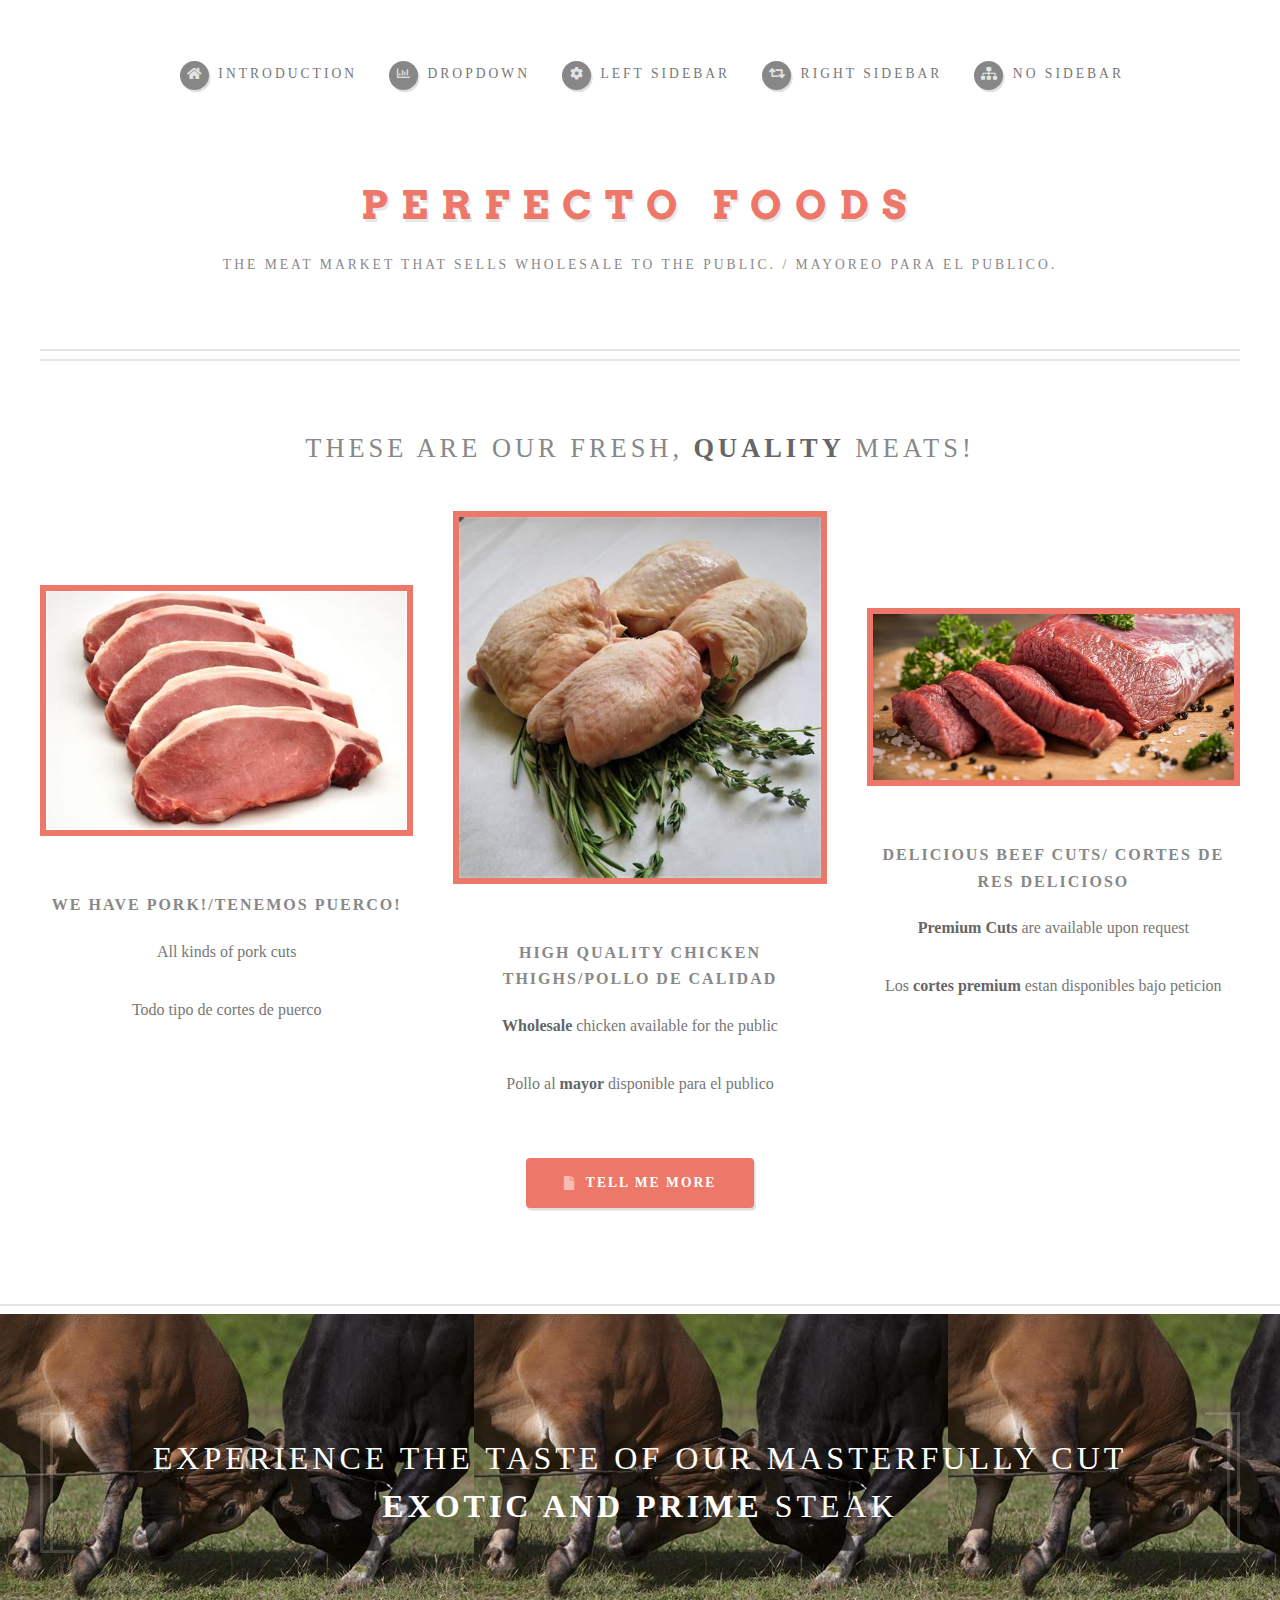
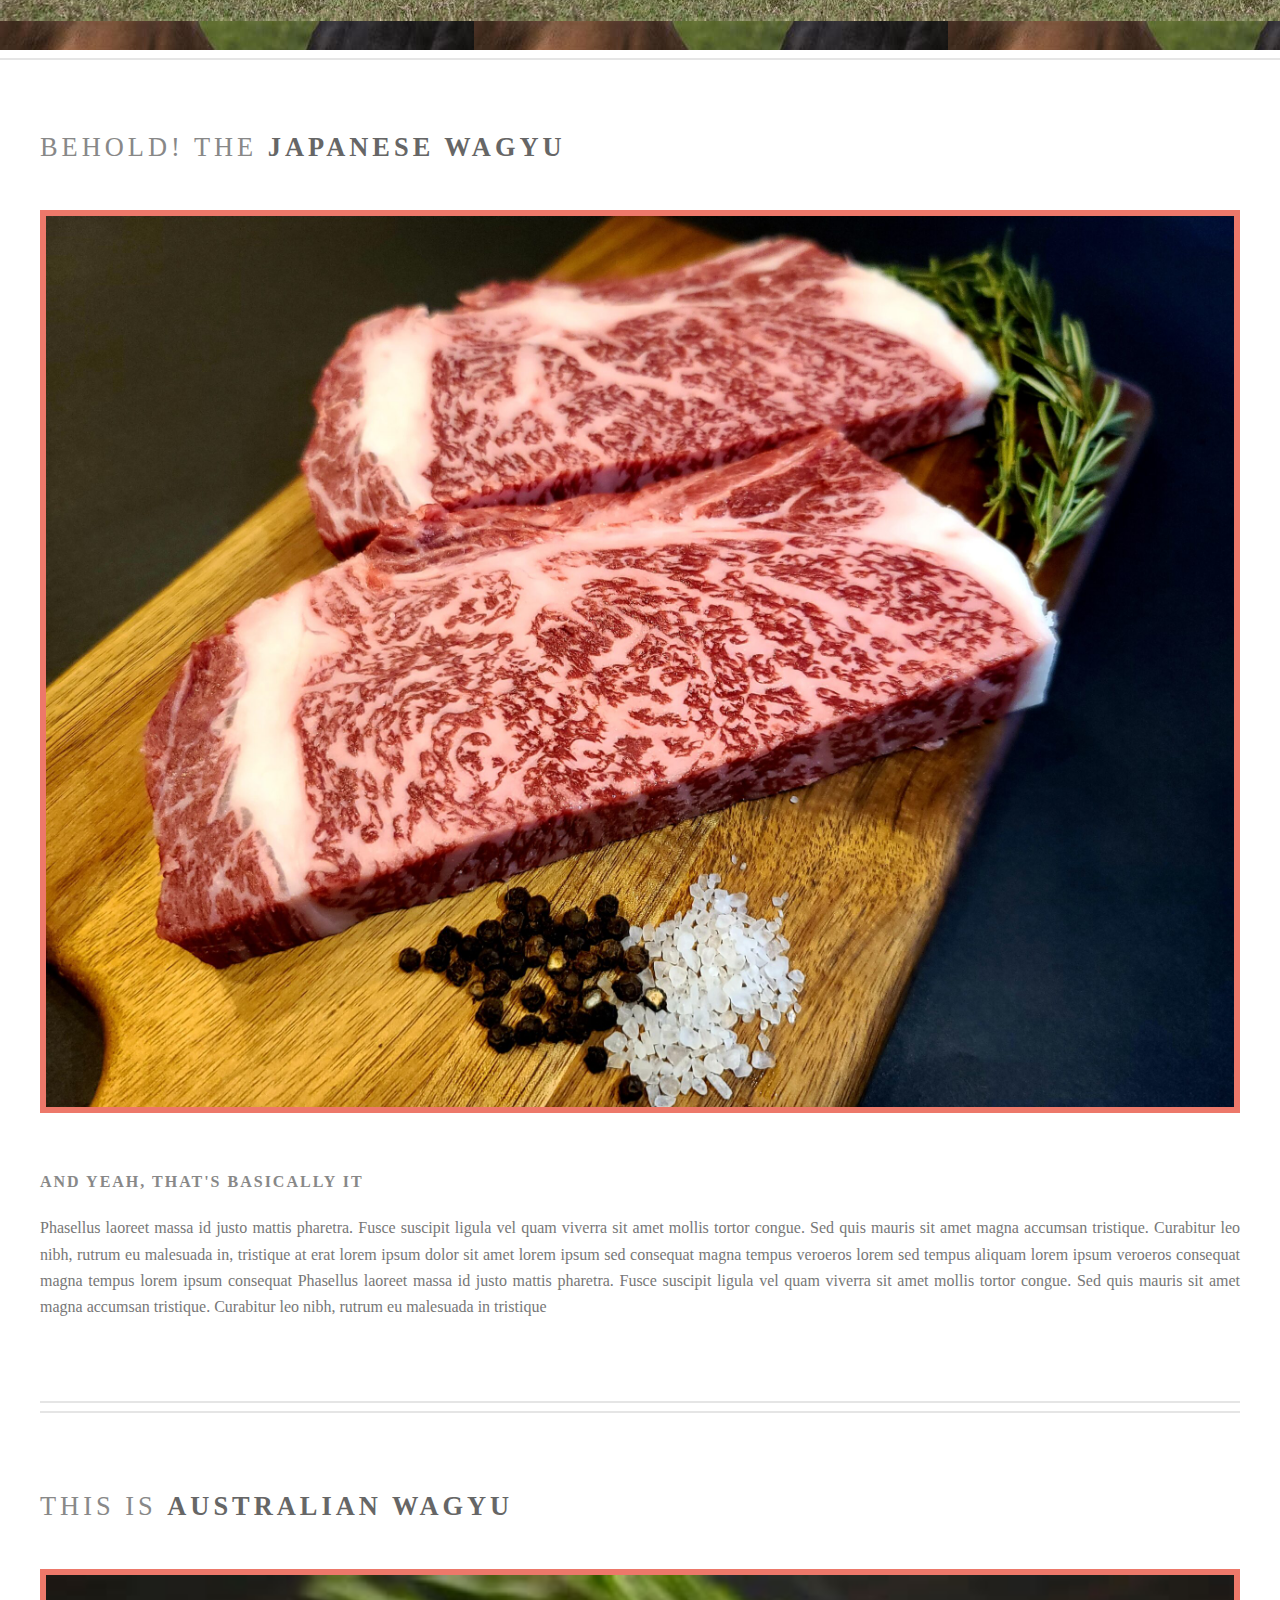
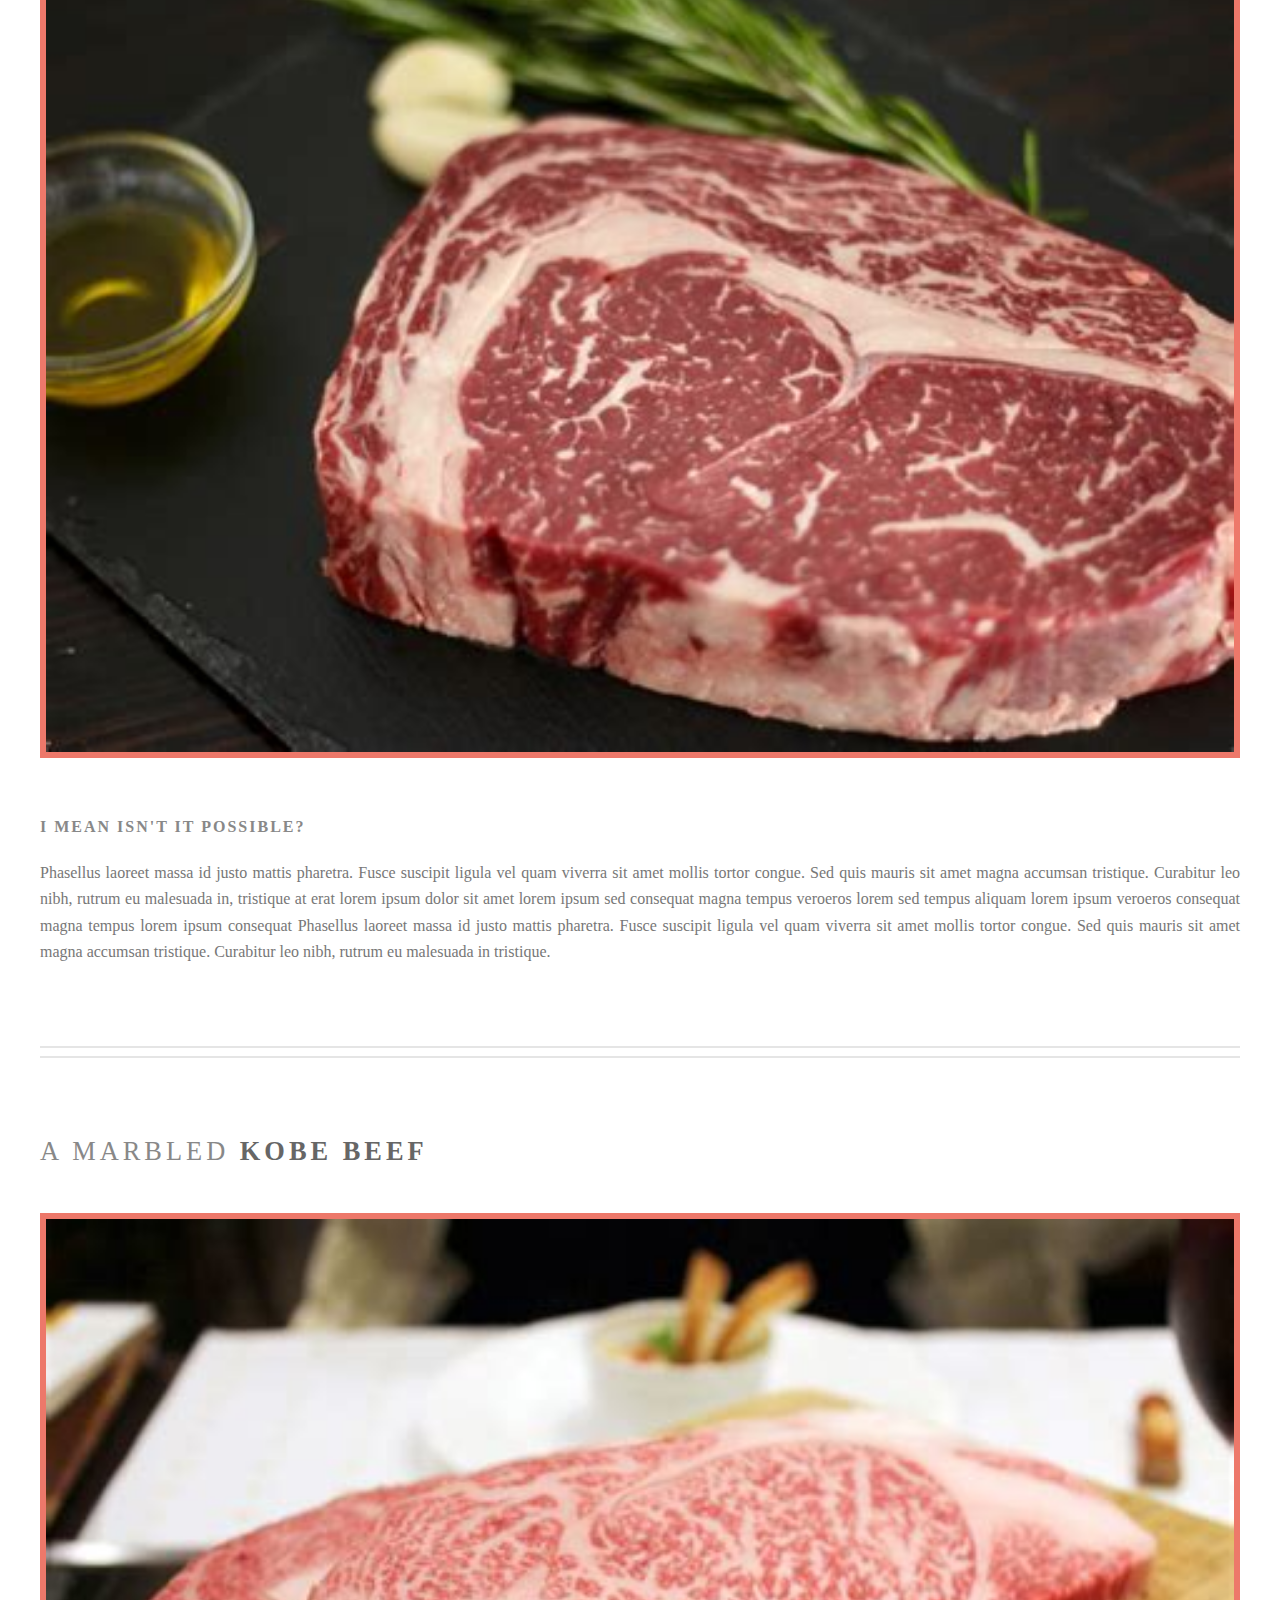
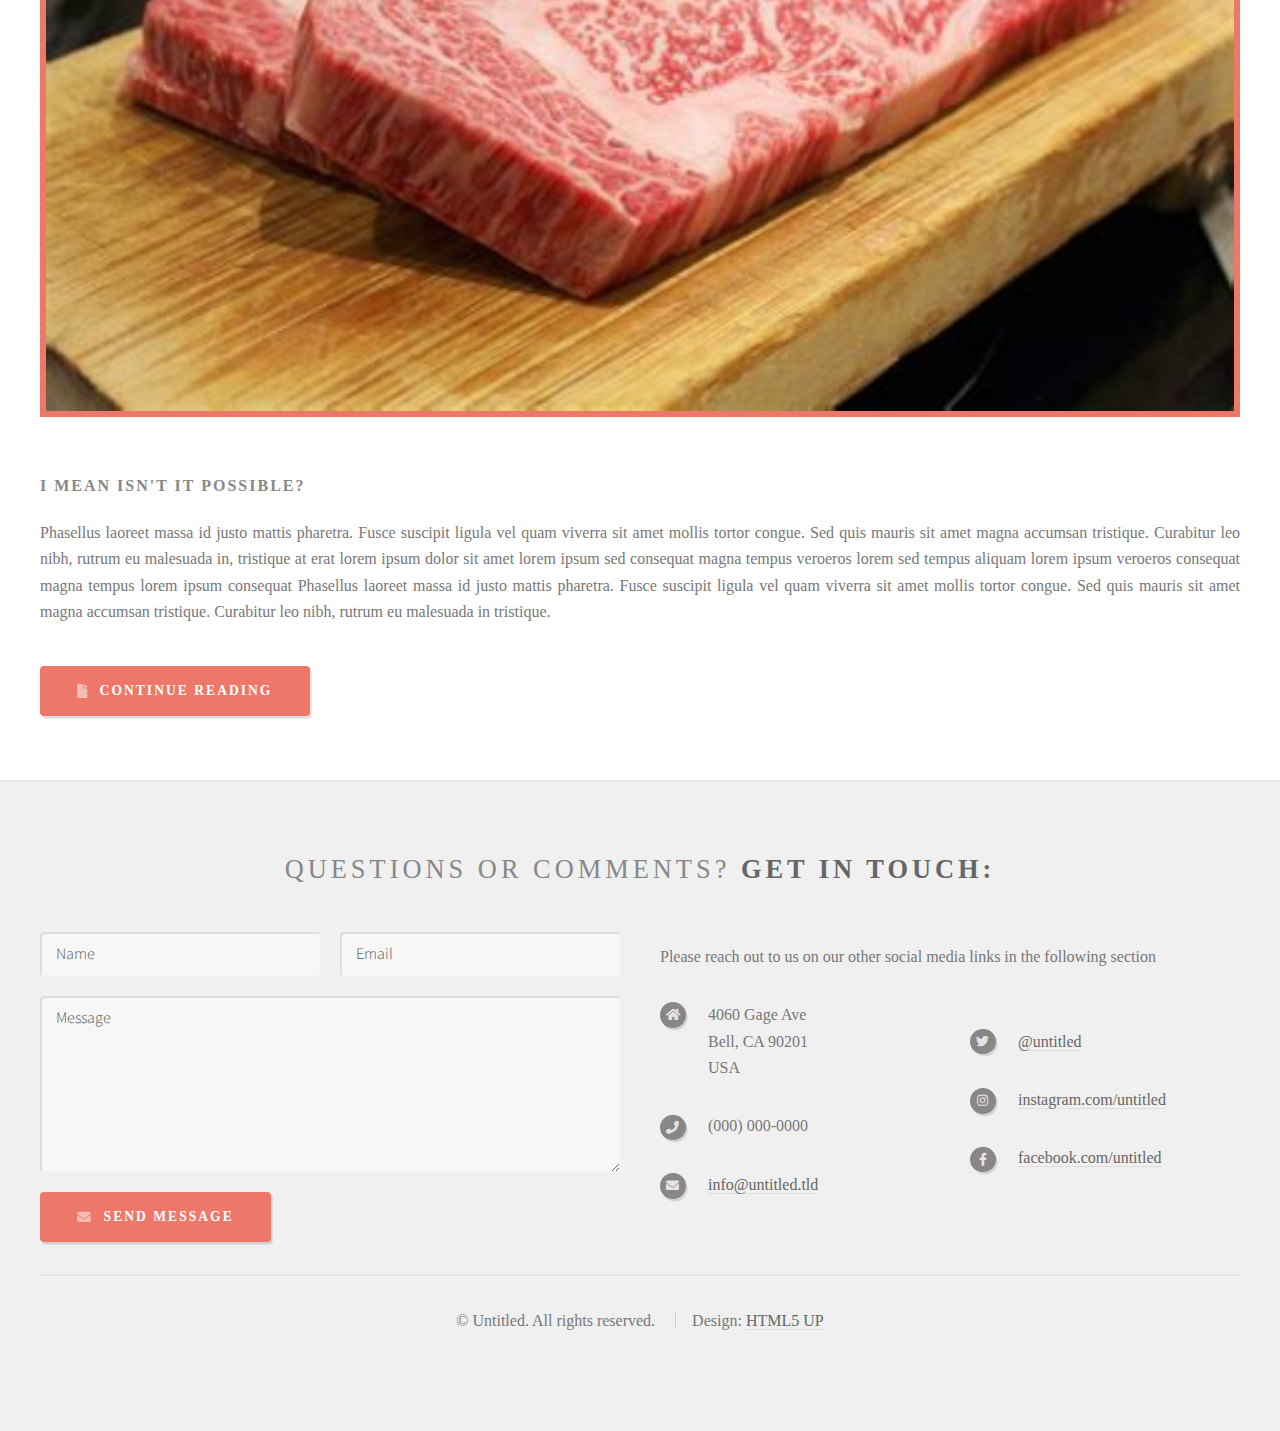
==== index.html @ 70ca47f8 "Font changed and added to index" ====
<!DOCTYPE html>
<!--
	Strongly Typed by HTML5 UP
	html5up.net | @ajlkn
	Free for personal and commercial use under the CCA 3.0 license (html5up.net/license)
-->
<html>
  <head>
    <title>Perfecto Foods</title>
    <meta charset="utf-8" />
    <meta
      name="viewport"
      content="width=device-width, initial-scale=1, user-scalable=no"
    />
    <link rel="stylesheet" href="assets/css/main.css" />
    <link rel="stylesheet" href="assets/css/changes.css" />
  </head>
  <body class="homepage is-preload">
    <div id="page-wrapper">
      <!-- Header -->
      <section id="header">
        <div class="container">
          <!-- Logo -->
          <h1 id="logo"><a href="index.html">Perfecto Foods</a></h1>
          <p>
            The meat market that sells wholesale to the public. / Mayoreo para
            el publico.
          </p>

          <!-- Nav -->
          <nav id="nav">
            <ul>
              <li>
                <a class="icon solid fa-home" href="index.html"
                  ><span>Introduction</span></a
                >
              </li>
              <li>
                <a href="#" class="icon fa-chart-bar"><span>Dropdown</span></a>
                <ul>
                  <li><a href="#">Lorem ipsum dolor</a></li>
                  <li><a href="#">Magna phasellus</a></li>
                  <li><a href="#">Etiam dolore nisl</a></li>
                  <li>
                    <a href="#">Phasellus consequat</a>
                    <ul>
                      <li><a href="#">Magna phasellus</a></li>
                      <li><a href="#">Etiam dolore nisl</a></li>
                      <li><a href="#">Phasellus consequat</a></li>
                    </ul>
                  </li>
                  <li><a href="#">Veroeros feugiat</a></li>
                </ul>
              </li>
              <li>
                <a class="icon solid fa-cog" href="left-sidebar.html"
                  ><span>Left Sidebar</span></a
                >
              </li>
              <li>
                <a class="icon solid fa-retweet" href="right-sidebar.html"
                  ><span>Right Sidebar</span></a
                >
              </li>
              <li>
                <a class="icon solid fa-sitemap" href="no-sidebar.html"
                  ><span>No Sidebar</span></a
                >
              </li>
            </ul>
          </nav>
        </div>
      </section>

      <!-- Features -->
      <section id="features">
        <div class="container">
          <header>
            <h2>These are our fresh, <strong>quality</strong> meats!</h2>
          </header>
          <div class="row aln-center">
            <div class="col-4 col-6-medium col-12-small">
              <!-- Feature -->
              <section>
                <a href="#" class="image featured"
                  ><img src="images/pork-slice.jpg" alt="sliced pork meat"
                /></a>
                <header>
                  <h3>We Have Pork!/Tenemos Puerco!</h3>
                </header>
                <p>All kinds of pork cuts</p>
                <p>Todo tipo de cortes de puerco</p>
              </section>
            </div>
            <div class="col-4 col-6-medium col-12-small">
              <!-- Feature -->
              <section>
                <a href="#" class="image featured"
                  ><img src="images/chicken-thighs.jpg" alt="chicken thighs"
                /></a>
                <header>
                  <h3>High Quality Chicken Thighs/Pollo de Calidad</h3>
                </header>
                <p>
                  <strong>Wholesale</strong>
                  chicken available for the public
                </p>
                <p>
                  Pollo al <strong>mayor</strong> disponible para el publico
                </p>
              </section>
            </div>
            <div class="col-4 col-6-medium col-12-small">
              <!-- Feature -->
              <section>
                <a href="#" class="image featured"
                  ><img src="images/raw-beef-sliced.jpg" alt="raw beef sliced"
                /></a>
                <header>
                  <h3>Delicious Beef Cuts/ Cortes de Res delicioso</h3>
                </header>
                <p><strong>Premium Cuts</strong> are available upon request</p>
                <p>
                  Los <strong>cortes premium</strong> estan disponibles bajo
                  peticion
                </p>
              </section>
            </div>

            <div class="col-12">
              <ul class="actions">
                <li>
                  <a href="#" class="button icon solid fa-file">Tell Me More</a>
                </li>
              </ul>
            </div>
          </div>
        </div>
      </section>

      <!-- Banner -->
      <section id="banner">
        <div class="container">
          <p>
            Experience the taste of our masterfully cut
            <strong>exotic and Prime</strong> Steak
          </p>
        </div>
      </section>

      <!-- Main -->
      <section id="main">
        <div class="container">
          <div id="content">
            <!-- Post -->
            <article class="box post">
              <header>
                <h2>Behold! The <strong> japanese wagyu </strong></h2>
              </header>
              <span class="image featured image-limit"
                ><img
                  src="images/japanese-wagyu.jpg"
                  alt="display japanese wagyu cuts"
              /></span>
              <h3>And yeah, that's basically it</h3>
              <p>
                Phasellus laoreet massa id justo mattis pharetra. Fusce suscipit
                ligula vel quam viverra sit amet mollis tortor congue. Sed quis
                mauris sit amet magna accumsan tristique. Curabitur leo nibh,
                rutrum eu malesuada in, tristique at erat lorem ipsum dolor sit
                amet lorem ipsum sed consequat magna tempus veroeros lorem sed
                tempus aliquam lorem ipsum veroeros consequat magna tempus lorem
                ipsum consequat Phasellus laoreet massa id justo mattis
                pharetra. Fusce suscipit ligula vel quam viverra sit amet mollis
                tortor congue. Sed quis mauris sit amet magna accumsan
                tristique. Curabitur leo nibh, rutrum eu malesuada in tristique
              </p>
            </article>
            <!-- Post -->
            <article class="box post">
              <header>
                <h2>
                  <a href="#">
                    This is
                    <strong>Australian Wagyu</strong>
                  </a>
                </h2>
              </header>
              <a href="#" class="image featured image-limit"
                ><img src="images/australian-wagyu.jpg" alt=""
              /></a>
              <h3>I mean isn't it possible?</h3>
              <p>
                Phasellus laoreet massa id justo mattis pharetra. Fusce suscipit
                ligula vel quam viverra sit amet mollis tortor congue. Sed quis
                mauris sit amet magna accumsan tristique. Curabitur leo nibh,
                rutrum eu malesuada in, tristique at erat lorem ipsum dolor sit
                amet lorem ipsum sed consequat magna tempus veroeros lorem sed
                tempus aliquam lorem ipsum veroeros consequat magna tempus lorem
                ipsum consequat Phasellus laoreet massa id justo mattis
                pharetra. Fusce suscipit ligula vel quam viverra sit amet mollis
                tortor congue. Sed quis mauris sit amet magna accumsan
                tristique. Curabitur leo nibh, rutrum eu malesuada in tristique.
              </p>
            </article>
            <!-- Post -->
            <article class="box post">
              <header>
                <h2>
                  <a href="#">A Marbled <strong>Kobe Beef</strong></a>
                </h2>
              </header>
              <a href="#" class="image featured"
                ><img src="images/kobe.jpg" alt=""
              /></a>
              <h3>I mean isn't it possible?</h3>
              <p>
                Phasellus laoreet massa id justo mattis pharetra. Fusce suscipit
                ligula vel quam viverra sit amet mollis tortor congue. Sed quis
                mauris sit amet magna accumsan tristique. Curabitur leo nibh,
                rutrum eu malesuada in, tristique at erat lorem ipsum dolor sit
                amet lorem ipsum sed consequat magna tempus veroeros lorem sed
                tempus aliquam lorem ipsum veroeros consequat magna tempus lorem
                ipsum consequat Phasellus laoreet massa id justo mattis
                pharetra. Fusce suscipit ligula vel quam viverra sit amet mollis
                tortor congue. Sed quis mauris sit amet magna accumsan
                tristique. Curabitur leo nibh, rutrum eu malesuada in tristique.
              </p>
              <ul class="actions">
                <li>
                  <a href="#" class="button icon solid fa-file"
                    >Continue Reading</a
                  >
                </li>
              </ul>
            </article>
          </div>
        </div>
      </section>

      <!-- Footer -->
      <section id="footer">
        <div class="container">
          <header>
            <h2>Questions or comments? <strong>Get in touch:</strong></h2>
          </header>
          <div class="row">
            <div class="col-6 col-12-medium">
              <section>
                <form method="post" action="#">
                  <div class="row gtr-50">
                    <div class="col-6 col-12-small">
                      <input name="name" placeholder="Name" type="text" />
                    </div>
                    <div class="col-6 col-12-small">
                      <input name="email" placeholder="Email" type="text" />
                    </div>
                    <div class="col-12">
                      <textarea name="message" placeholder="Message"></textarea>
                    </div>
                    <div class="col-12">
                      <a
                        href="#"
                        class="form-button-submit button icon solid fa-envelope"
                        >Send Message</a
                      >
                    </div>
                  </div>
                </form>
              </section>
            </div>
            <div class="col-6 col-12-medium">
              <section>
                <p>
                  Please reach out to us on our other social media links in the
                  following section
                </p>
                <div class="row">
                  <div class="col-6 col-12-small">
                    <ul class="icons">
                      <li class="icon solid fa-home">
                        4060 Gage Ave<br />
                        Bell, CA 90201<br />
                        USA
                      </li>
                      <li class="icon solid fa-phone">(000) 000-0000</li>
                      <li class="icon solid fa-envelope">
                        <a href="#">info@untitled.tld</a>
                      </li>
                    </ul>
                  </div>
                  <div class="col-6 col-12-small">
                    <ul class="icons">
                      <li class="icon brands fa-twitter">
                        <a href="#">@untitled</a>
                      </li>
                      <li class="icon brands fa-instagram">
                        <a href="#">instagram.com/untitled</a>
                      </li>

                      <li class="icon brands fa-facebook-f">
                        <a href="#">facebook.com/untitled</a>
                      </li>
                    </ul>
                  </div>
                </div>
              </section>
            </div>
          </div>
        </div>
        <div id="copyright" class="container">
          <ul class="links">
            <li>&copy; Untitled. All rights reserved.</li>
            <li>Design: <a href="http://html5up.net">HTML5 UP</a></li>
          </ul>
        </div>
      </section>
    </div>

    <!-- Scripts -->
    <script src="assets/js/jquery.min.js"></script>
    <script src="assets/js/jquery.dropotron.min.js"></script>
    <script src="assets/js/browser.min.js"></script>
    <script src="assets/js/breakpoints.min.js"></script>
    <script src="assets/js/util.js"></script>
    <script src="assets/js/main.js"></script>
  </body>
</html>
---- assets/css/main.css ----
@import url("fontawesome-all.min.css");
@import url("https://fonts.googleapis.com/css?family=Source+Sans+Pro:300,400,600|Arvo:700");
/*
	Strongly Typed by HTML5 UP
	html5up.net | @ajlkn
	Free for personal and commercial use under the CCA 3.0 license (html5up.net/license)
*/
html,
body,
div,
span,
applet,
object,
iframe,
h1,
h2,
h3,
h4,
h5,
h6,
p,
blockquote,
pre,
a,
abbr,
acronym,
address,
big,
cite,
code,
del,
dfn,
em,
img,
ins,
kbd,
q,
s,
samp,
small,
strike,
strong,
sub,
sup,
tt,
var,
b,
u,
i,
center,
dl,
dt,
dd,
ol,
ul,
li,
fieldset,
form,
label,
legend,
table,
caption,
tbody,
tfoot,
thead,
tr,
th,
td,
article,
aside,
canvas,
details,
embed,
figure,
figcaption,
footer,
header,
hgroup,
menu,
nav,
output,
ruby,
section,
summary,
time,
mark,
audio,
video {
  margin: 0;
  padding: 0;
  border: 0;
  font-size: 100%;
  font: inherit;
  vertical-align: baseline;
}

article,
aside,
details,
figcaption,
figure,
footer,
header,
hgroup,
menu,
nav,
section {
  display: block;
}

body {
  line-height: 1;
}

ol,
ul {
  list-style: none;
}

blockquote,
q {
  quotes: none;
}
blockquote:before, blockquote:after,
q:before,
q:after {
  content: "";
  content: none;
}

table {
  border-collapse: collapse;
  border-spacing: 0;
}

body {
  -webkit-text-size-adjust: none;
}

mark {
  background-color: transparent;
  color: inherit;
}

input::-moz-focus-inner {
  border: 0;
  padding: 0;
}

input,
select,
textarea {
  -moz-appearance: none;
  -webkit-appearance: none;
  appearance: none;
}

/* Basic */
html {
  box-sizing: border-box;
}

*,
*:before,
*:after {
  box-sizing: inherit;
}

body {
  background: #f0f0f0;
}
body.is-preload *,
body.is-preload *:before,
body.is-preload *:after {
  -webkit-animation: none !important;
  animation: none !important;
  transition: none !important;
}

body,
input,
textarea,
select {
  font-family: "Source Sans Pro";
  font-weight: 300;
  color: #777;
  line-height: 1.65em;
  font-size: 15pt;
}

h1,
h2,
h3,
h4,
h5,
h6 {
  font-weight: 600;
  text-transform: uppercase;
  color: #888;
}

h1 a,
h2 a,
h3 a,
h4 a,
h5 a,
h6 a {
  color: inherit;
  text-decoration: none;
  border: 0;
}

h2 {
  font-size: 1.65em;
  font-weight: 400;
  letter-spacing: 4px;
  margin: 0 0 1.5em 0;
  line-height: 1.75em;
}

h3 {
  font-size: 1em;
  letter-spacing: 2px;
  margin: 0 0 1.25em 0;
}

a {
  transition: color 0.25s ease-in-out, border-bottom-color 0.25s ease-in-out;
  color: #666;
  text-decoration: none;
  border-bottom: solid 1px #ddd;
}
a strong {
  transition: color 0.25s ease-in-out, border-bottom-color 0.25s ease-in-out;
}
a:hover {
  color: #ed786a;
  border-bottom-color: rgba(255, 255, 255, 0);
}
a:hover strong {
  color: #ed786a;
}

strong,
b {
  font-weight: 600;
  color: #666;
}

em,
i {
  font-style: italic;
}

sub {
  position: relative;
  top: 0.5em;
  font-size: 0.8em;
}

sup {
  position: relative;
  top: -0.5em;
  font-size: 0.8em;
}

hr {
  border: 0;
  border-top: solid 1px #ddd;
}

blockquote {
  border-left: solid 0.5em #ddd;
  padding: 1em 0 1em 2em;
  font-style: italic;
}

p {
  text-align: justify;
  margin-bottom: 2em;
}

ul,
ol,
dl,
table,
blockquote {
  margin-bottom: 2em;
}

br.clear {
  clear: both;
}

/* Container */
.container {
  margin: 0 auto;
  max-width: 100%;
  width: 70em;
}
@media screen and (max-width: 1680px) {
  .container {
    width: 68em;
  }
}
@media screen and (max-width: 1280px) {
  .container {
    width: calc(100% - 80px);
  }
}
@media screen and (max-width: 980px) {
  .container {
    width: calc(100% - 100px);
  }
}
@media screen and (max-width: 736px) {
  .container {
    width: calc(100% - 40px);
  }
}

/* Row */
.row {
  display: flex;
  flex-wrap: wrap;
  box-sizing: border-box;
  align-items: center;
}
.row > * {
  box-sizing: border-box;
}
.row.gtr-uniform > * > :last-child {
  margin-bottom: 0;
}
.row.aln-left {
  justify-content: flex-start;
}
.row.aln-center {
  justify-content: center;
}
.row.aln-right {
  justify-content: flex-end;
}
.row.aln-top {
  align-items: flex-start;
}
.row.aln-middle {
  align-items: center;
}
.row.aln-bottom {
  align-items: flex-end;
}
.row > .imp {
  order: -1;
}
.row > .col-1 {
  width: 8.3333333333%;
}
.row > .off-1 {
  margin-left: 8.3333333333%;
}
.row > .col-2 {
  width: 16.6666666667%;
}
.row > .off-2 {
  margin-left: 16.6666666667%;
}
.row > .col-3 {
  width: 25%;
}
.row > .off-3 {
  margin-left: 25%;
}
.row > .col-4 {
  width: 33.3333333333%;
}
.row > .off-4 {
  margin-left: 33.3333333333%;
}
.row > .col-5 {
  width: 41.6666666667%;
}
.row > .off-5 {
  margin-left: 41.6666666667%;
}
.row > .col-6 {
  width: 50%;
}
.row > .off-6 {
  margin-left: 50%;
}
.row > .col-7 {
  width: 58.3333333333%;
}
.row > .off-7 {
  margin-left: 58.3333333333%;
}
.row > .col-8 {
  width: 66.6666666667%;
}
.row > .off-8 {
  margin-left: 66.6666666667%;
}
.row > .col-9 {
  width: 75%;
}
.row > .off-9 {
  margin-left: 75%;
}
.row > .col-10 {
  width: 83.3333333333%;
}
.row > .off-10 {
  margin-left: 83.3333333333%;
}
.row > .col-11 {
  width: 91.6666666667%;
}
.row > .off-11 {
  margin-left: 91.6666666667%;
}
.row > .col-12 {
  width: 100%;
}
.row > .off-12 {
  margin-left: 100%;
}
.row.gtr-0 {
  margin-top: 0px;
  margin-left: 0px;
}
.row.gtr-0 > * {
  padding: 0px 0 0 0px;
}
.row.gtr-0.gtr-uniform {
  margin-top: 0px;
}
.row.gtr-0.gtr-uniform > * {
  padding-top: 0px;
}
.row.gtr-25 {
  margin-top: -12.5px;
  margin-left: -12.5px;
}
.row.gtr-25 > * {
  padding: 12.5px 0 0 12.5px;
}
.row.gtr-25.gtr-uniform {
  margin-top: -12.5px;
}
.row.gtr-25.gtr-uniform > * {
  padding-top: 12.5px;
}
.row.gtr-50 {
  margin-top: -25px;
  margin-left: -25px;
}
.row.gtr-50 > * {
  padding: 25px 0 0 25px;
}
.row.gtr-50.gtr-uniform {
  margin-top: -25px;
}
.row.gtr-50.gtr-uniform > * {
  padding-top: 25px;
}
.row {
  margin-top: -50px;
  margin-left: -50px;
}
.row > * {
  padding: 50px 0 0 50px;
}
.row.gtr-uniform {
  margin-top: -50px;
}
.row.gtr-uniform > * {
  padding-top: 50px;
}
.row.gtr-150 {
  margin-top: -75px;
  margin-left: -75px;
}
.row.gtr-150 > * {
  padding: 75px 0 0 75px;
}
.row.gtr-150.gtr-uniform {
  margin-top: -75px;
}
.row.gtr-150.gtr-uniform > * {
  padding-top: 75px;
}
.row.gtr-200 {
  margin-top: -100px;
  margin-left: -100px;
}
.row.gtr-200 > * {
  padding: 100px 0 0 100px;
}
.row.gtr-200.gtr-uniform {
  margin-top: -100px;
}
.row.gtr-200.gtr-uniform > * {
  padding-top: 100px;
}
@media screen and (max-width: 1680px) {
  .row {
    display: flex;
    flex-wrap: wrap;
    box-sizing: border-box;
    align-items: center;
  }
  .row > * {
    box-sizing: border-box;
  }
  .row.gtr-uniform > * > :last-child {
    margin-bottom: 0;
  }
  .row.aln-left {
    justify-content: flex-start;
  }
  .row.aln-center {
    justify-content: center;
  }
  .row.aln-right {
    justify-content: flex-end;
  }
  .row.aln-top {
    align-items: flex-start;
  }
  .row.aln-middle {
    align-items: center;
  }
  .row.aln-bottom {
    align-items: flex-end;
  }
  .row > .imp-xlarge {
    order: -1;
  }
  .row > .col-1-xlarge {
    width: 8.3333333333%;
  }
  .row > .off-1-xlarge {
    margin-left: 8.3333333333%;
  }
  .row > .col-2-xlarge {
    width: 16.6666666667%;
  }
  .row > .off-2-xlarge {
    margin-left: 16.6666666667%;
  }
  .row > .col-3-xlarge {
    width: 25%;
  }
  .row > .off-3-xlarge {
    margin-left: 25%;
  }
  .row > .col-4-xlarge {
    width: 33.3333333333%;
  }
  .row > .off-4-xlarge {
    margin-left: 33.3333333333%;
  }
  .row > .col-5-xlarge {
    width: 41.6666666667%;
  }
  .row > .off-5-xlarge {
    margin-left: 41.6666666667%;
  }
  .row > .col-6-xlarge {
    width: 50%;
  }
  .row > .off-6-xlarge {
    margin-left: 50%;
  }
  .row > .col-7-xlarge {
    width: 58.3333333333%;
  }
  .row > .off-7-xlarge {
    margin-left: 58.3333333333%;
  }
  .row > .col-8-xlarge {
    width: 66.6666666667%;
  }
  .row > .off-8-xlarge {
    margin-left: 66.6666666667%;
  }
  .row > .col-9-xlarge {
    width: 75%;
  }
  .row > .off-9-xlarge {
    margin-left: 75%;
  }
  .row > .col-10-xlarge {
    width: 83.3333333333%;
  }
  .row > .off-10-xlarge {
    margin-left: 83.3333333333%;
  }
  .row > .col-11-xlarge {
    width: 91.6666666667%;
  }
  .row > .off-11-xlarge {
    margin-left: 91.6666666667%;
  }
  .row > .col-12-xlarge {
    width: 100%;
  }
  .row > .off-12-xlarge {
    margin-left: 100%;
  }
  .row.gtr-0 {
    margin-top: 0px;
    margin-left: 0px;
  }
  .row.gtr-0 > * {
    padding: 0px 0 0 0px;
  }
  .row.gtr-0.gtr-uniform {
    margin-top: 0px;
  }
  .row.gtr-0.gtr-uniform > * {
    padding-top: 0px;
  }
  .row.gtr-25 {
    margin-top: -12.5px;
    margin-left: -12.5px;
  }
  .row.gtr-25 > * {
    padding: 12.5px 0 0 12.5px;
  }
  .row.gtr-25.gtr-uniform {
    margin-top: -12.5px;
  }
  .row.gtr-25.gtr-uniform > * {
    padding-top: 12.5px;
  }
  .row.gtr-50 {
    margin-top: -25px;
    margin-left: -25px;
  }
  .row.gtr-50 > * {
    padding: 25px 0 0 25px;
  }
  .row.gtr-50.gtr-uniform {
    margin-top: -25px;
  }
  .row.gtr-50.gtr-uniform > * {
    padding-top: 25px;
  }
  .row {
    margin-top: -50px;
    margin-left: -50px;
  }
  .row > * {
    padding: 50px 0 0 50px;
  }
  .row.gtr-uniform {
    margin-top: -50px;
  }
  .row.gtr-uniform > * {
    padding-top: 50px;
  }
  .row.gtr-150 {
    margin-top: -75px;
    margin-left: -75px;
  }
  .row.gtr-150 > * {
    padding: 75px 0 0 75px;
  }
  .row.gtr-150.gtr-uniform {
    margin-top: -75px;
  }
  .row.gtr-150.gtr-uniform > * {
    padding-top: 75px;
  }
  .row.gtr-200 {
    margin-top: -100px;
    margin-left: -100px;
  }
  .row.gtr-200 > * {
    padding: 100px 0 0 100px;
  }
  .row.gtr-200.gtr-uniform {
    margin-top: -100px;
  }
  .row.gtr-200.gtr-uniform > * {
    padding-top: 100px;
  }
}
@media screen and (max-width: 1280px) {
  .row {
    display: flex;
    flex-wrap: wrap;
    box-sizing: border-box;
    align-items: center;
  }
  .row > * {
    box-sizing: border-box;
  }
  .row.gtr-uniform > * > :last-child {
    margin-bottom: 0;
  }
  .row.aln-left {
    justify-content: flex-start;
  }
  .row.aln-center {
    justify-content: center;
  }
  .row.aln-right {
    justify-content: flex-end;
  }
  .row.aln-top {
    align-items: flex-start;
  }
  .row.aln-middle {
    align-items: center;
  }
  .row.aln-bottom {
    align-items: flex-end;
  }
  .row > .imp-large {
    order: -1;
  }
  .row > .col-1-large {
    width: 8.3333333333%;
  }
  .row > .off-1-large {
    margin-left: 8.3333333333%;
  }
  .row > .col-2-large {
    width: 16.6666666667%;
  }
  .row > .off-2-large {
    margin-left: 16.6666666667%;
  }
  .row > .col-3-large {
    width: 25%;
  }
  .row > .off-3-large {
    margin-left: 25%;
  }
  .row > .col-4-large {
    width: 33.3333333333%;
  }
  .row > .off-4-large {
    margin-left: 33.3333333333%;
  }
  .row > .col-5-large {
    width: 41.6666666667%;
  }
  .row > .off-5-large {
    margin-left: 41.6666666667%;
  }
  .row > .col-6-large {
    width: 50%;
  }
  .row > .off-6-large {
    margin-left: 50%;
  }
  .row > .col-7-large {
    width: 58.3333333333%;
  }
  .row > .off-7-large {
    margin-left: 58.3333333333%;
  }
  .row > .col-8-large {
    width: 66.6666666667%;
  }
  .row > .off-8-large {
    margin-left: 66.6666666667%;
  }
  .row > .col-9-large {
    width: 75%;
  }
  .row > .off-9-large {
    margin-left: 75%;
  }
  .row > .col-10-large {
    width: 83.3333333333%;
  }
  .row > .off-10-large {
    margin-left: 83.3333333333%;
  }
  .row > .col-11-large {
    width: 91.6666666667%;
  }
  .row > .off-11-large {
    margin-left: 91.6666666667%;
  }
  .row > .col-12-large {
    width: 100%;
  }
  .row > .off-12-large {
    margin-left: 100%;
  }
  .row.gtr-0 {
    margin-top: 0px;
    margin-left: 0px;
  }
  .row.gtr-0 > * {
    padding: 0px 0 0 0px;
  }
  .row.gtr-0.gtr-uniform {
    margin-top: 0px;
  }
  .row.gtr-0.gtr-uniform > * {
    padding-top: 0px;
  }
  .row.gtr-25 {
    margin-top: -10px;
    margin-left: -10px;
  }
  .row.gtr-25 > * {
    padding: 10px 0 0 10px;
  }
  .row.gtr-25.gtr-uniform {
    margin-top: -10px;
  }
  .row.gtr-25.gtr-uniform > * {
    padding-top: 10px;
  }
  .row.gtr-50 {
    margin-top: -20px;
    margin-left: -20px;
  }
  .row.gtr-50 > * {
    padding: 20px 0 0 20px;
  }
  .row.gtr-50.gtr-uniform {
    margin-top: -20px;
  }
  .row.gtr-50.gtr-uniform > * {
    padding-top: 20px;
  }
  .row {
    margin-top: -40px;
    margin-left: -40px;
  }
  .row > * {
    padding: 40px 0 0 40px;
  }
  .row.gtr-uniform {
    margin-top: -40px;
  }
  .row.gtr-uniform > * {
    padding-top: 40px;
  }
  .row.gtr-150 {
    margin-top: -60px;
    margin-left: -60px;
  }
  .row.gtr-150 > * {
    padding: 60px 0 0 60px;
  }
  .row.gtr-150.gtr-uniform {
    margin-top: -60px;
  }
  .row.gtr-150.gtr-uniform > * {
    padding-top: 60px;
  }
  .row.gtr-200 {
    margin-top: -80px;
    margin-left: -80px;
  }
  .row.gtr-200 > * {
    padding: 80px 0 0 80px;
  }
  .row.gtr-200.gtr-uniform {
    margin-top: -80px;
  }
  .row.gtr-200.gtr-uniform > * {
    padding-top: 80px;
  }
}
@media screen and (max-width: 980px) {
  .row {
    display: flex;
    flex-wrap: wrap;
    box-sizing: border-box;
    align-items: center;
  }
  .row > * {
    box-sizing: border-box;
  }
  .row.gtr-uniform > * > :last-child {
    margin-bottom: 0;
  }
  .row.aln-left {
    justify-content: flex-start;
  }
  .row.aln-center {
    justify-content: center;
  }
  .row.aln-right {
    justify-content: flex-end;
  }
  .row.aln-top {
    align-items: flex-start;
  }
  .row.aln-middle {
    align-items: center;
  }
  .row.aln-bottom {
    align-items: flex-end;
  }
  .row > .imp-medium {
    order: -1;
  }
  .row > .col-1-medium {
    width: 8.3333333333%;
  }
  .row > .off-1-medium {
    margin-left: 8.3333333333%;
  }
  .row > .col-2-medium {
    width: 16.6666666667%;
  }
  .row > .off-2-medium {
    margin-left: 16.6666666667%;
  }
  .row > .col-3-medium {
    width: 25%;
  }
  .row > .off-3-medium {
    margin-left: 25%;
  }
  .row > .col-4-medium {
    width: 33.3333333333%;
  }
  .row > .off-4-medium {
    margin-left: 33.3333333333%;
  }
  .row > .col-5-medium {
    width: 41.6666666667%;
  }
  .row > .off-5-medium {
    margin-left: 41.6666666667%;
  }
  .row > .col-6-medium {
    width: 50%;
  }
  .row > .off-6-medium {
    margin-left: 50%;
  }
  .row > .col-7-medium {
    width: 58.3333333333%;
  }
  .row > .off-7-medium {
    margin-left: 58.3333333333%;
  }
  .row > .col-8-medium {
    width: 66.6666666667%;
  }
  .row > .off-8-medium {
    margin-left: 66.6666666667%;
  }
  .row > .col-9-medium {
    width: 75%;
  }
  .row > .off-9-medium {
    margin-left: 75%;
  }
  .row > .col-10-medium {
    width: 83.3333333333%;
  }
  .row > .off-10-medium {
    margin-left: 83.3333333333%;
  }
  .row > .col-11-medium {
    width: 91.6666666667%;
  }
  .row > .off-11-medium {
    margin-left: 91.6666666667%;
  }
  .row > .col-12-medium {
    width: 100%;
  }
  .row > .off-12-medium {
    margin-left: 100%;
  }
  .row.gtr-0 {
    margin-top: 0px;
    margin-left: 0px;
  }
  .row.gtr-0 > * {
    padding: 0px 0 0 0px;
  }
  .row.gtr-0.gtr-uniform {
    margin-top: 0px;
  }
  .row.gtr-0.gtr-uniform > * {
    padding-top: 0px;
  }
  .row.gtr-25 {
    margin-top: -12.5px;
    margin-left: -12.5px;
  }
  .row.gtr-25 > * {
    padding: 12.5px 0 0 12.5px;
  }
  .row.gtr-25.gtr-uniform {
    margin-top: -12.5px;
  }
  .row.gtr-25.gtr-uniform > * {
    padding-top: 12.5px;
  }
  .row.gtr-50 {
    margin-top: -25px;
    margin-left: -25px;
  }
  .row.gtr-50 > * {
    padding: 25px 0 0 25px;
  }
  .row.gtr-50.gtr-uniform {
    margin-top: -25px;
  }
  .row.gtr-50.gtr-uniform > * {
    padding-top: 25px;
  }
  .row {
    margin-top: -50px;
    margin-left: -50px;
  }
  .row > * {
    padding: 50px 0 0 50px;
  }
  .row.gtr-uniform {
    margin-top: -50px;
  }
  .row.gtr-uniform > * {
    padding-top: 50px;
  }
  .row.gtr-150 {
    margin-top: -75px;
    margin-left: -75px;
  }
  .row.gtr-150 > * {
    padding: 75px 0 0 75px;
  }
  .row.gtr-150.gtr-uniform {
    margin-top: -75px;
  }
  .row.gtr-150.gtr-uniform > * {
    padding-top: 75px;
  }
  .row.gtr-200 {
    margin-top: -100px;
    margin-left: -100px;
  }
  .row.gtr-200 > * {
    padding: 100px 0 0 100px;
  }
  .row.gtr-200.gtr-uniform {
    margin-top: -100px;
  }
  .row.gtr-200.gtr-uniform > * {
    padding-top: 100px;
  }
}
@media screen and (max-width: 736px) {
  .row {
    display: flex;
    flex-wrap: wrap;
    box-sizing: border-box;
    align-items: center;
  }
  .row > * {
    box-sizing: border-box;
  }
  .row.gtr-uniform > * > :last-child {
    margin-bottom: 0;
  }
  .row.aln-left {
    justify-content: flex-start;
  }
  .row.aln-center {
    justify-content: center;
  }
  .row.aln-right {
    justify-content: flex-end;
  }
  .row.aln-top {
    align-items: flex-start;
  }
  .row.aln-middle {
    align-items: center;
  }
  .row.aln-bottom {
    align-items: flex-end;
  }
  .row > .imp-small {
    order: -1;
  }
  .row > .col-1-small {
    width: 8.3333333333%;
  }
  .row > .off-1-small {
    margin-left: 8.3333333333%;
  }
  .row > .col-2-small {
    width: 16.6666666667%;
  }
  .row > .off-2-small {
    margin-left: 16.6666666667%;
  }
  .row > .col-3-small {
    width: 25%;
  }
  .row > .off-3-small {
    margin-left: 25%;
  }
  .row > .col-4-small {
    width: 33.3333333333%;
  }
  .row > .off-4-small {
    margin-left: 33.3333333333%;
  }
  .row > .col-5-small {
    width: 41.6666666667%;
  }
  .row > .off-5-small {
    margin-left: 41.6666666667%;
  }
  .row > .col-6-small {
    width: 50%;
  }
  .row > .off-6-small {
    margin-left: 50%;
  }
  .row > .col-7-small {
    width: 58.3333333333%;
  }
  .row > .off-7-small {
    margin-left: 58.3333333333%;
  }
  .row > .col-8-small {
    width: 66.6666666667%;
  }
  .row > .off-8-small {
    margin-left: 66.6666666667%;
  }
  .row > .col-9-small {
    width: 75%;
  }
  .row > .off-9-small {
    margin-left: 75%;
  }
  .row > .col-10-small {
    width: 83.3333333333%;
  }
  .row > .off-10-small {
    margin-left: 83.3333333333%;
  }
  .row > .col-11-small {
    width: 91.6666666667%;
  }
  .row > .off-11-small {
    margin-left: 91.6666666667%;
  }
  .row > .col-12-small {
    width: 100%;
  }
  .row > .off-12-small {
    margin-left: 100%;
  }
  .row.gtr-0 {
    margin-top: 0px;
    margin-left: 0px;
  }
  .row.gtr-0 > * {
    padding: 0px 0 0 0px;
  }
  .row.gtr-0.gtr-uniform {
    margin-top: 0px;
  }
  .row.gtr-0.gtr-uniform > * {
    padding-top: 0px;
  }
  .row.gtr-25 {
    margin-top: -7.5px;
    margin-left: -7.5px;
  }
  .row.gtr-25 > * {
    padding: 7.5px 0 0 7.5px;
  }
  .row.gtr-25.gtr-uniform {
    margin-top: -7.5px;
  }
  .row.gtr-25.gtr-uniform > * {
    padding-top: 7.5px;
  }
  .row.gtr-50 {
    margin-top: -15px;
    margin-left: -15px;
  }
  .row.gtr-50 > * {
    padding: 15px 0 0 15px;
  }
  .row.gtr-50.gtr-uniform {
    margin-top: -15px;
  }
  .row.gtr-50.gtr-uniform > * {
    padding-top: 15px;
  }
  .row {
    margin-top: -30px;
    margin-left: -30px;
  }
  .row > * {
    padding: 30px 0 0 30px;
  }
  .row.gtr-uniform {
    margin-top: -30px;
  }
  .row.gtr-uniform > * {
    padding-top: 30px;
  }
  .row.gtr-150 {
    margin-top: -45px;
    margin-left: -45px;
  }
  .row.gtr-150 > * {
    padding: 45px 0 0 45px;
  }
  .row.gtr-150.gtr-uniform {
    margin-top: -45px;
  }
  .row.gtr-150.gtr-uniform > * {
    padding-top: 45px;
  }
  .row.gtr-200 {
    margin-top: -60px;
    margin-left: -60px;
  }
  .row.gtr-200 > * {
    padding: 60px 0 0 60px;
  }
  .row.gtr-200.gtr-uniform {
    margin-top: -60px;
  }
  .row.gtr-200.gtr-uniform > * {
    padding-top: 60px;
  }
}

/* Sections/Article */
section,
article {
  margin-bottom: 3em;
}

section > :last-child,
article > :last-child,
section:last-child,
article:last-child {
  margin-bottom: 0;
}

/* Image */
.image {
  transition: opacity 0.25s ease-in-out;
  display: inline-block;
  border: solid 6px #ed786a !important;
}
.image:hover {
  opacity: 0.9;
}
.image img {
  display: block;
  width: 100%;
}
.image.fit {
  display: block;
  width: 100%;
}
.image.featured {
  display: block;
  width: 100%;
  margin: 0 0 3.5em 0;
}
.image.left {
  float: left;
  margin: 0 1.5em 1.5em 0;
  position: relative;
  top: 0.5em;
}
.image.centered {
  display: block;
  margin: 0 0 2em 0;
}
.image.centered img {
  margin: 0 auto;
  width: auto;
}

/* List */
ul {
  list-style: disc;
  padding-left: 1em;
}
ul li {
  padding-left: 0.5em;
  margin: 0.75em 0 0.75em 0;
}
ul li:first-child {
  margin-top: 0;
}

ol {
  list-style: decimal;
  padding-left: 1em;
}
ol li {
  padding-left: 0.5em;
  margin: 0.75em 0 0.75em 0;
}
ol li:first-child {
  margin-top: 0;
}

/* Links */
ul.links {
  list-style: none;
  padding-left: 0;
}
ul.links li {
  display: inline;
  border-left: solid 1px #d0d0d0;
  padding-left: 1em;
  margin: 0 0 0 1em;
}
ul.links li:first-child {
  margin-left: 0;
  padding-left: 0;
  border-left: 0;
}

/* Actions */
ul.actions {
  margin-top: 2.5em;
  clear: both;
  list-style: none;
  padding-left: 0;
}
ul.actions li {
  padding-left: 0;
  display: inline-block;
  margin: 0 0 0 1em;
}
ul.actions li:first-child {
  margin-left: 0;
}

/* Divided */
ul.divided {
  list-style: none;
  padding-left: 0;
}
ul.divided li {
  border-top: solid 2px #e5e5e5;
  padding-left: 0;
  margin: 2.5em 0 0 0;
  padding: 2.5em 0 0 0;
}
ul.divided li:first-child {
  border-top: 0;
  margin-top: 0;
  padding-top: 0;
}

/* Icons */
ul.icons {
  list-style: none;
  padding-left: 0;
}
ul.icons > li {
  position: relative;
  padding: 2em 0 0 3em;
  margin: 0;
}
ul.icons > li:before {
  position: absolute;
  left: 0;
  top: 2.6em;
  display: block;
  font-size: 0.8em;
  background: #878787;
  color: #e4e4e4;
  width: 2em;
  height: 2em;
  border-radius: 2em;
  line-height: 2em;
  text-align: center;
  box-shadow: 0.125em 0.175em 0 0 rgba(0, 0, 0, 0.125);
}
ul.icons > li:first-child {
  padding-top: 0;
}
ul.icons > li:first-child:before {
  top: 0;
}

/* Form */
form label {
  font-weight: 600;
  text-transform: uppercase;
  color: #888;
  display: block;
  margin: 0 0 1em 0;
}
form input[type=text],
form input[type=email],
form input[type=password],
form select,
form textarea {
  transition: background-color 0.25s ease-in-out;
  -webkit-appearance: none;
  display: block;
  border: 0;
  background: #e8e8e8;
  width: 100%;
  box-shadow: inset 2px 2px 0px 0px rgba(0, 0, 0, 0.1);
  border-radius: 4px;
  line-height: 1.25em;
  padding: 0.75em 1em 0.75em 1em;
}
form input[type=text]:focus,
form input[type=email]:focus,
form input[type=password]:focus,
form select:focus,
form textarea:focus {
  background: #f0f0f0;
}
form textarea {
  min-height: 11em;
}
form ::-webkit-input-placeholder {
  color: #555 !important;
  line-height: 1.35em;
}
form :-moz-placeholder {
  color: #555 !important;
}
form ::-moz-placeholder {
  color: #555 !important;
}
form :-ms-input-placeholder {
  color: #555 !important;
}
form ::-moz-focus-inner {
  border: 0;
}

/* Table */
table {
  width: 100%;
}
table tbody tr {
  border-top: solid 1px #e5e5e5;
}
table tbody tr:first-child {
  border-top: 0;
}
table td {
  padding: 0.75em 1em 0.75em 1em;
}
table th {
  text-align: left;
  font-weight: bold;
  padding: 0.75em 1em 0.75em 1em;
}
table thead {
  background: #878787;
  color: #fff;
  font-weight: 400;
  text-transform: uppercase;
  border: 0;
  box-shadow: 0.125em 0.175em 0 0 rgba(0, 0, 0, 0.125);
  font-size: 0.85em;
  letter-spacing: 2px;
}
table tfoot {
  background: #f0f0f0;
  border-top: solid 2px #e5e5e5;
}

/* Button */
input[type=button],
input[type=submit],
input[type=reset],
button,
.button {
  transition: all 0.25s ease-in-out;
  -webkit-appearance: none;
  position: relative;
  display: inline-block;
  background: #ed786a;
  color: #fff !important;
  text-transform: uppercase;
  border-radius: 4px;
  border: 0;
  outline: 0;
  font-size: 1em;
  box-shadow: 0.125em 0.175em 0 0 rgba(0, 0, 0, 0.125);
  font-weight: 600;
  text-align: center;
  font-size: 0.85em;
  letter-spacing: 2px;
  padding: 0.85em 2.75em 0.85em 2.75em;
}
input[type=button].icon:before,
input[type=submit].icon:before,
input[type=reset].icon:before,
button.icon:before,
.button.icon:before {
  position: relative;
  padding-right: 0.75em;
  opacity: 0.5;
  top: 0.05em;
}
input[type=button]:hover,
input[type=submit]:hover,
input[type=reset]:hover,
button:hover,
.button:hover {
  background: #fd887a;
}
input[type=button]:active,
input[type=submit]:active,
input[type=reset]:active,
button:active,
.button:active {
  background: #ed786a;
}
input[type=button].alt,
input[type=submit].alt,
input[type=reset].alt,
button.alt,
.button.alt {
  background: #878787;
}
input[type=button].alt:hover,
input[type=submit].alt:hover,
input[type=reset].alt:hover,
button.alt:hover,
.button.alt:hover {
  background: #979797;
}
input[type=button].alt:active,
input[type=submit].alt:active,
input[type=reset].alt:active,
button.alt:active,
.button.alt:active {
  background: #878787;
}

/* Box */
.no-sidebar .box.post > header {
  text-align: center;
}
.box.excerpt .date {
  background: #878787;
  color: #fff;
  font-weight: 400;
  text-transform: uppercase;
  border-radius: 4px;
  border: 0;
  box-shadow: 0.125em 0.175em 0 0 rgba(0, 0, 0, 0.125);
  display: inline-block;
  font-size: 0.85em;
  letter-spacing: 2px;
  padding: 0.25em 1em 0.25em 1em;
  margin: 0 0 2.5em 0;
}

/* Icons */
.icon {
  text-decoration: none;
  position: relative;
  text-decoration: none;
}
.icon:before {
  -moz-osx-font-smoothing: grayscale;
  -webkit-font-smoothing: antialiased;
  display: inline-block;
  font-style: normal;
  font-variant: normal;
  text-rendering: auto;
  line-height: 1;
  text-transform: none !important;
  font-family: "Font Awesome 5 Free";
  font-weight: 400;
}
.icon:before {
  line-height: inherit;
}
.icon > .label {
  display: none;
}
.icon.solid:before {
  font-weight: 900;
}
.icon.brands:before {
  font-family: "Font Awesome 5 Brands";
}

/* Page Wrapper */
#page-wrapper > section {
  margin-bottom: 0;
}

/* Header */
#header {
  position: relative;
  position: relative;
  background: #fff;
  text-align: center;
}
#header > .container {
  padding: 14em 0 7em 0;
  border-bottom: solid 2px #e5e5e5;
  box-shadow: inset 0px -8px 0px 0px #fff, inset 0px -10px 0px 0px #e5e5e5;
}
#header h1 {
  font-family: "Arvo";
  font-weight: 700;
  color: #ed786a;
  text-shadow: 0.05em 0.075em 0 rgba(0, 0, 0, 0.1);
  font-size: 3em;
  letter-spacing: 13px;
}
#header h1 a {
  border: 0;
}
#header p {
  text-transform: uppercase;
  font-weight: 400;
  color: #888;
  margin: 2.5em 0 0 0;
  font-size: 0.85em;
  letter-spacing: 3px;
  text-align: center;
}

/* Nav */
#nav {
  position: absolute;
  top: 3em;
  left: 0;
  width: 100%;
  cursor: default;
}
#nav > ul > li {
  display: inline-block;
  padding-right: 2em;
}
#nav > ul > li:last-child {
  padding-right: 0;
}
#nav > ul > li > a {
  border: 0;
  text-decoration: none;
  text-transform: uppercase;
  font-weight: 400;
  color: #777;
  outline: 0;
  display: block;
}
#nav > ul > li > a:before {
  display: inline-block;
  background: #878787;
  color: #e4e4e4;
  width: 2.25em;
  font-size: 0.8em;
  height: 2.25em;
  border-radius: 2.25em;
  line-height: 2.1em;
  text-align: center;
  box-shadow: 0.125em 0.175em 0 0 rgba(0, 0, 0, 0.125);
  margin-right: 0.75em;
  transition: color 0.25s ease-in-out, background 0.25s ease-in-out;
}
#nav > ul > li > a > span {
  transition: color 0.25s ease-in-out;
  font-size: 0.85em;
  letter-spacing: 3px;
}
#nav > ul > li > ul {
  display: none;
}
#nav > ul > li.active > a:before, #nav > ul > li:hover > a:before {
  background: #ed786a;
  color: #fff;
}
#nav > ul > li.active > a > span, #nav > ul > li:hover > a > span {
  color: #ed786a;
}

.dropotron {
  text-align: left;
  border: solid 1px #e5e5e5;
  border-radius: 4px;
  background: #fff;
  background: rgba(255, 255, 255, 0.965);
  box-shadow: 0px 2px 2px 0px rgba(0, 0, 0, 0.1);
  padding: 0.75em 0 0.5em 0;
  min-width: 12em;
  margin-top: calc(-0.5em + 1px);
  margin-left: -2px;
  list-style: none;
}
.dropotron.level-0 {
  margin-top: 1.5em;
  margin-left: -1em;
}
.dropotron.level-0:after {
  content: "";
  display: block;
  position: absolute;
  left: 1.25em;
  top: calc(-0.75em + 1px);
  border-left: solid 0.75em rgba(255, 255, 255, 0);
  border-right: solid 0.75em rgba(255, 255, 255, 0);
  border-bottom: solid 0.75em #fff;
}
.dropotron.level-0:before {
  content: "";
  display: block;
  position: absolute;
  left: 1.25em;
  top: -0.75em;
  border-left: solid 0.75em rgba(255, 255, 255, 0);
  border-right: solid 0.75em rgba(255, 255, 255, 0);
  border-bottom: solid 0.75em #ccc;
}
.dropotron span,
.dropotron a {
  display: block;
  padding: 0.3em 1em 0.3em 1em;
  border: 0;
  border-top: solid 1px #f0f0f0;
  outline: 0;
}
.dropotron li {
  padding-left: 0;
  margin: 0;
}
.dropotron li:first-child > span,
.dropotron li:first-child > a {
  border-top: 0;
  padding-top: 0;
}
.dropotron li:hover > span,
.dropotron li:hover > a {
  transition: color 0.25s ease-in-out, border-bottom-color 0.25s ease-in-out;
  color: #ed786a;
}

/* Features */
#features {
  position: relative;
  overflow: hidden;
  background: #fff;
  text-align: center;
  padding: 6em 0;
}
#features p {
  text-align: center;
}
#features ul.actions {
  margin-top: 1.25em;
}

/* Banner */
#banner {
  position: relative;
  overflow: hidden;
  background: #fff;
  color: #fff;
  text-align: center;
  border-top: solid 2px #e5e5e5;
  border-bottom: solid 2px #e5e5e5;
  box-shadow: inset 0px -8px 0px 0px #fff, inset 0px 8px 0px 0px #fff;
  position: relative;
  text-transform: uppercase;
  background: url("../../images/bulls-headbutting.jpg");
  background-repeat: repeat;
  background-size: auto;
  padding: 10em 0;
}
#banner p {
  font-weight: 400;
  font-size: 2em;
  line-height: 1.5em;
  letter-spacing: 4px;
  text-align: center;
  margin: 0;
}
#banner strong {
  color: inherit;
}
#banner > .container {
  position: relative;
}
#banner > .container:before, #banner > .container:after {
  content: "";
  display: block;
  position: absolute;
  top: 50%;
  width: 35px;
  height: 141px;
  margin-top: -70px;
  background: url("images/bracket.svg");
  opacity: 0.15;
}
#banner > .container:before {
  left: 0;
}
#banner > .container:after {
  transform: scaleX(-1);
  right: 0;
}

/* Main */
#main {
  position: relative;
  overflow: hidden;
  background: #fff;
  padding: 6em 0;
}

/* Content */
#content > section,
#content > article {
  border-top: solid 2px #e5e5e5;
  box-shadow: inset 0px 8px 0px 0px #fff, inset 0px 10px 0px 0px #e5e5e5;
  margin: 5em 0 0 0;
  padding: 5em 0 0 0;
}
#content > section:first-child,
#content > article:first-child {
  border-top: 0;
  box-shadow: none;
  margin: 0;
  padding: 0;
}

/* Sidebar */
#sidebar > section,
#sidebar > article {
  border-top: solid 2px #e5e5e5;
  box-shadow: inset 0px 8px 0px 0px #fff, inset 0px 10px 0px 0px #e5e5e5;
  margin: 5em 0 0 0;
  padding: 5em 0 0 0;
}
#sidebar > section:first-child,
#sidebar > article:first-child {
  border-top: 0;
  box-shadow: none;
  margin: 0;
  padding: 0;
}

/* Footer */
#footer {
  position: relative;
  overflow: hidden;
  border-top: solid 2px #e5e5e5;
  background: #f0f0f0;
  padding: 6em 0 8em 0;
}
#footer form input[type=text],
#footer form input[type=email],
#footer form input[type=password],
#footer form select,
#footer form textarea {
  background: #f7f7f7;
}
#footer form input[type=text]:focus,
#footer form input[type=email]:focus,
#footer form input[type=password]:focus,
#footer form select:focus,
#footer form textarea:focus {
  background: #fff;
}
#footer h2 {
  text-align: center;
}

/* Copyright */
#copyright {
  border-top: solid 2px #e5e5e5;
  text-align: center;
  margin-top: 6em;
  padding-top: 4em;
}

/* XLarge */
@media screen and (max-width: 1680px) {
  /* Basic */
  body,
input,
textarea,
select {
    font-size: 13pt;
  }
}
/* Large */
@media screen and (max-width: 1280px) {
  /* Basic */
  body,
input,
textarea,
select {
    font-size: 12pt;
  }
  h2 br,
h3 br,
h4 br,
h5 br,
h6 br {
    display: none;
  }
  /* Image */
  .image.left {
    max-width: 50%;
  }
  .image.right {
    max-width: 50%;
  }
  /* Header */
  #header > .container {
    padding: 12em 0 5em 0;
  }
  #header h1 {
    font-size: 2.5em;
  }
  /* Nav */
  #nav > ul > li {
    padding-right: 1.25em;
  }
  /* Features */
  #features {
    padding: 4em 0;
  }
  /* Banner */
  #banner {
    padding: 8em 0;
  }
  #banner > .container {
    padding: 0 4em;
  }
  #banner > .container br {
    display: none;
  }
  /* Main */
  #main {
    padding: 4em 0;
  }
  /* Footer */
  #footer {
    padding: 4em 0;
  }
  /* Copyright */
  #copyright {
    margin-top: 2em;
    padding-top: 2em;
  }
}
/* Medium */
#navPanel,
#titleBar {
  display: none;
}

@media screen and (max-width: 980px) {
  /* Basic */
  html,
body {
    overflow-x: hidden;
  }
  /* Header */
  #header > .container {
    padding: 10em 0 7em 0;
  }
  /* Nav */
  #nav {
    display: none;
  }
  /* Nav */
  #page-wrapper {
    -webkit-backface-visibility: hidden;
    backface-visibility: hidden;
    transition: transform 0.5s ease;
    padding-bottom: 1px;
  }
  #titleBar {
    -webkit-backface-visibility: hidden;
    backface-visibility: hidden;
    transition: transform 0.5s ease;
    display: block;
    height: 44px;
    left: 0;
    position: fixed;
    top: 0;
    width: 100%;
    z-index: 10001;
  }
  #titleBar .toggle {
    text-decoration: none;
    position: absolute;
    left: 0;
    top: 0;
    width: 80px;
    height: 60px;
    border: 0;
  }
  #titleBar .toggle:before {
    -moz-osx-font-smoothing: grayscale;
    -webkit-font-smoothing: antialiased;
    display: inline-block;
    font-style: normal;
    font-variant: normal;
    text-rendering: auto;
    line-height: 1;
    text-transform: none !important;
    font-family: "Font Awesome 5 Free";
    font-weight: 900;
  }
  #titleBar .toggle:before {
    display: inline-block;
    text-decoration: none;
    content: "\f0c9";
    display: block;
    width: 60px;
    height: 40px;
    background: rgba(232, 232, 232, 0.9);
    border-radius: 4px;
    position: absolute;
    left: 5px;
    top: 5px;
    box-shadow: 0.125em 0.125em 0 0 rgba(0, 0, 0, 0.15);
    text-align: center;
    line-height: 40px;
    font-size: 18px;
    color: #aaa;
  }
  #titleBar .toggle:active:before {
    opacity: 0.5;
  }
  #navPanel {
    -webkit-backface-visibility: hidden;
    backface-visibility: hidden;
    transform: translateX(-275px);
    transition: transform 0.5s ease;
    display: block;
    height: 100%;
    left: 0;
    overflow-y: auto;
    position: fixed;
    top: 0;
    width: 275px;
    z-index: 10002;
    background: #444;
    border-right: solid 2px #3c3c3c;
    font-weight: 400;
    text-transform: uppercase;
    color: #888;
    letter-spacing: 2px;
    font-size: 0.85em;
  }
  #navPanel .link {
    display: block;
    color: #ddd;
    text-decoration: none;
    height: 44px;
    line-height: 44px;
    border: 0;
    border-top: solid 1px #3c3c3c;
    padding: 0 1em 0 1em;
  }
  #navPanel .link:first-child {
    border-top: 0;
  }
  #navPanel .link.depth-0 {
    font-weight: 600;
    color: #fff;
  }
  #navPanel .indent-1 {
    display: inline-block;
    width: 1em;
  }
  #navPanel .indent-2 {
    display: inline-block;
    width: 2em;
  }
  #navPanel .indent-3 {
    display: inline-block;
    width: 3em;
  }
  #navPanel .indent-4 {
    display: inline-block;
    width: 4em;
  }
  #navPanel .indent-5 {
    display: inline-block;
    width: 5em;
  }
  #navPanel .depth-0 {
    color: #fff;
  }
  body.navPanel-visible #page-wrapper {
    transform: translateX(275px);
  }
  body.navPanel-visible #titleBar {
    transform: translateX(275px);
  }
  body.navPanel-visible #navPanel {
    transform: translateX(0);
  }
  /* Sidebar */
  #sidebar {
    padding-top: 6em;
  }
}
/* Small */
@media screen and (max-width: 736px) {
  /* Basic */
  body,
input,
textarea,
select {
    font-size: 11pt;
  }
  h2,
h3,
h4,
h5,
h6 {
    font-size: 1.2em;
    letter-spacing: 2px;
    text-align: center;
    margin: 0 0 1em 0;
  }
  h2 br,
h3 br,
h4 br,
h5 br,
h6 br {
    display: none;
  }
  /* Image */
  .image.featured {
    margin: 0 0 1.5em 0;
  }
  .image.left {
    max-width: 35%;
  }
  .image.right {
    max-width: 35%;
  }
  /* Button */
  input[type=button],
input[type=submit],
input[type=reset],
button,
.button {
    letter-spacing: 2px;
    display: block;
    padding: 1em 0 1em 0;
    width: 100%;
  }
  /* Actions */
  ul.actions li {
    display: block;
    margin: 1em 0 0 0;
  }
  ul.actions li:first-child {
    margin-top: 0;
  }
  /* Box */
  .box.excerpt header {
    text-align: center;
  }
  /* Header */
  #header > .container {
    padding: 6em 0 4em 0;
  }
  #header h1 {
    font-size: 2em;
    letter-spacing: 8px;
    line-height: 1.325em;
  }
  #header p {
    margin: 1.25em 0 0 0;
    letter-spacing: 2px;
  }
  /* Banner */
  #banner {
    padding: 5em 0;
  }
  #banner > .container {
    padding: 0;
  }
  #banner > .container:before, #banner > .container:after {
    display: none;
  }
  #banner p {
    font-size: 1.25em;
  }
  /* Features */
  #features {
    padding: 2em 0;
  }
  #features ul.actions {
    margin-top: 0;
  }
  /* Main */
  #main {
    padding: 2em 0;
  }
  /* Content */
  #content > section,
#content > article {
    margin: 3em 0 0 0;
    padding: 3em 0 0 0;
  }
  /* Sidebar */
  #sidebar {
    padding-top: 3em;
  }
  #sidebar > section,
#sidebar > article {
    margin: 3em 0 0 0;
    padding: 3em 0 0 0;
  }
  /* Footer */
  #footer {
    padding: 2em 0;
  }
  #footer ul.icons {
    margin-bottom: 0;
  }
  /* Copyright */
  #copyright .links {
    margin-bottom: 0;
  }
  #copyright .links li {
    display: block;
    padding-left: 0;
    margin-left: 0;
    border-left: 0;
  }
}/*# sourceMappingURL=main.css.map */
---- assets/css/changes.css ----
/* 1. Garamond (serif / classic / smart)
2. Bodoni (serif / „premium“ / elegant)
3. Century Expanded (serif / readable!)
4. Futura (sans-serif / geometric / functional) 
5. Times New Roman ... ... no comment :D
6. Helvetica (sans-serif / often used)  */
body {
  font-family: Futura;
}
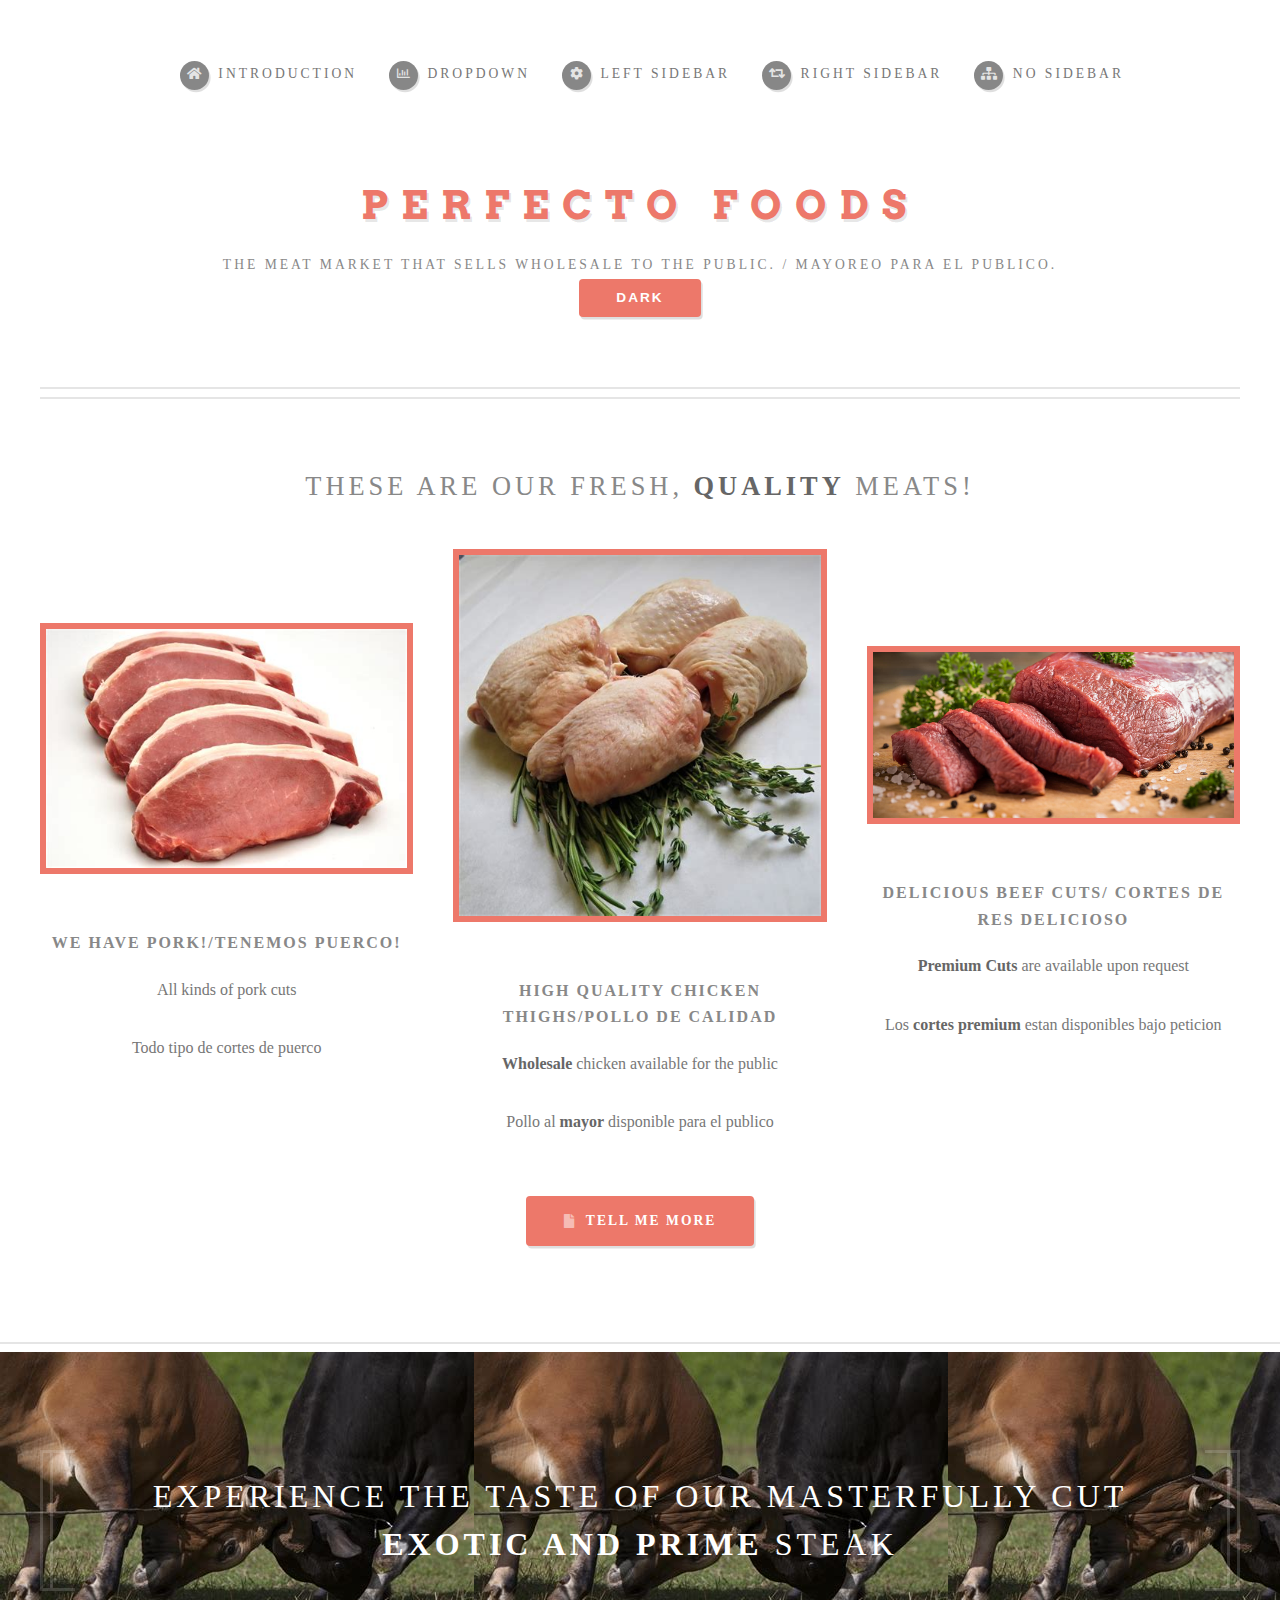
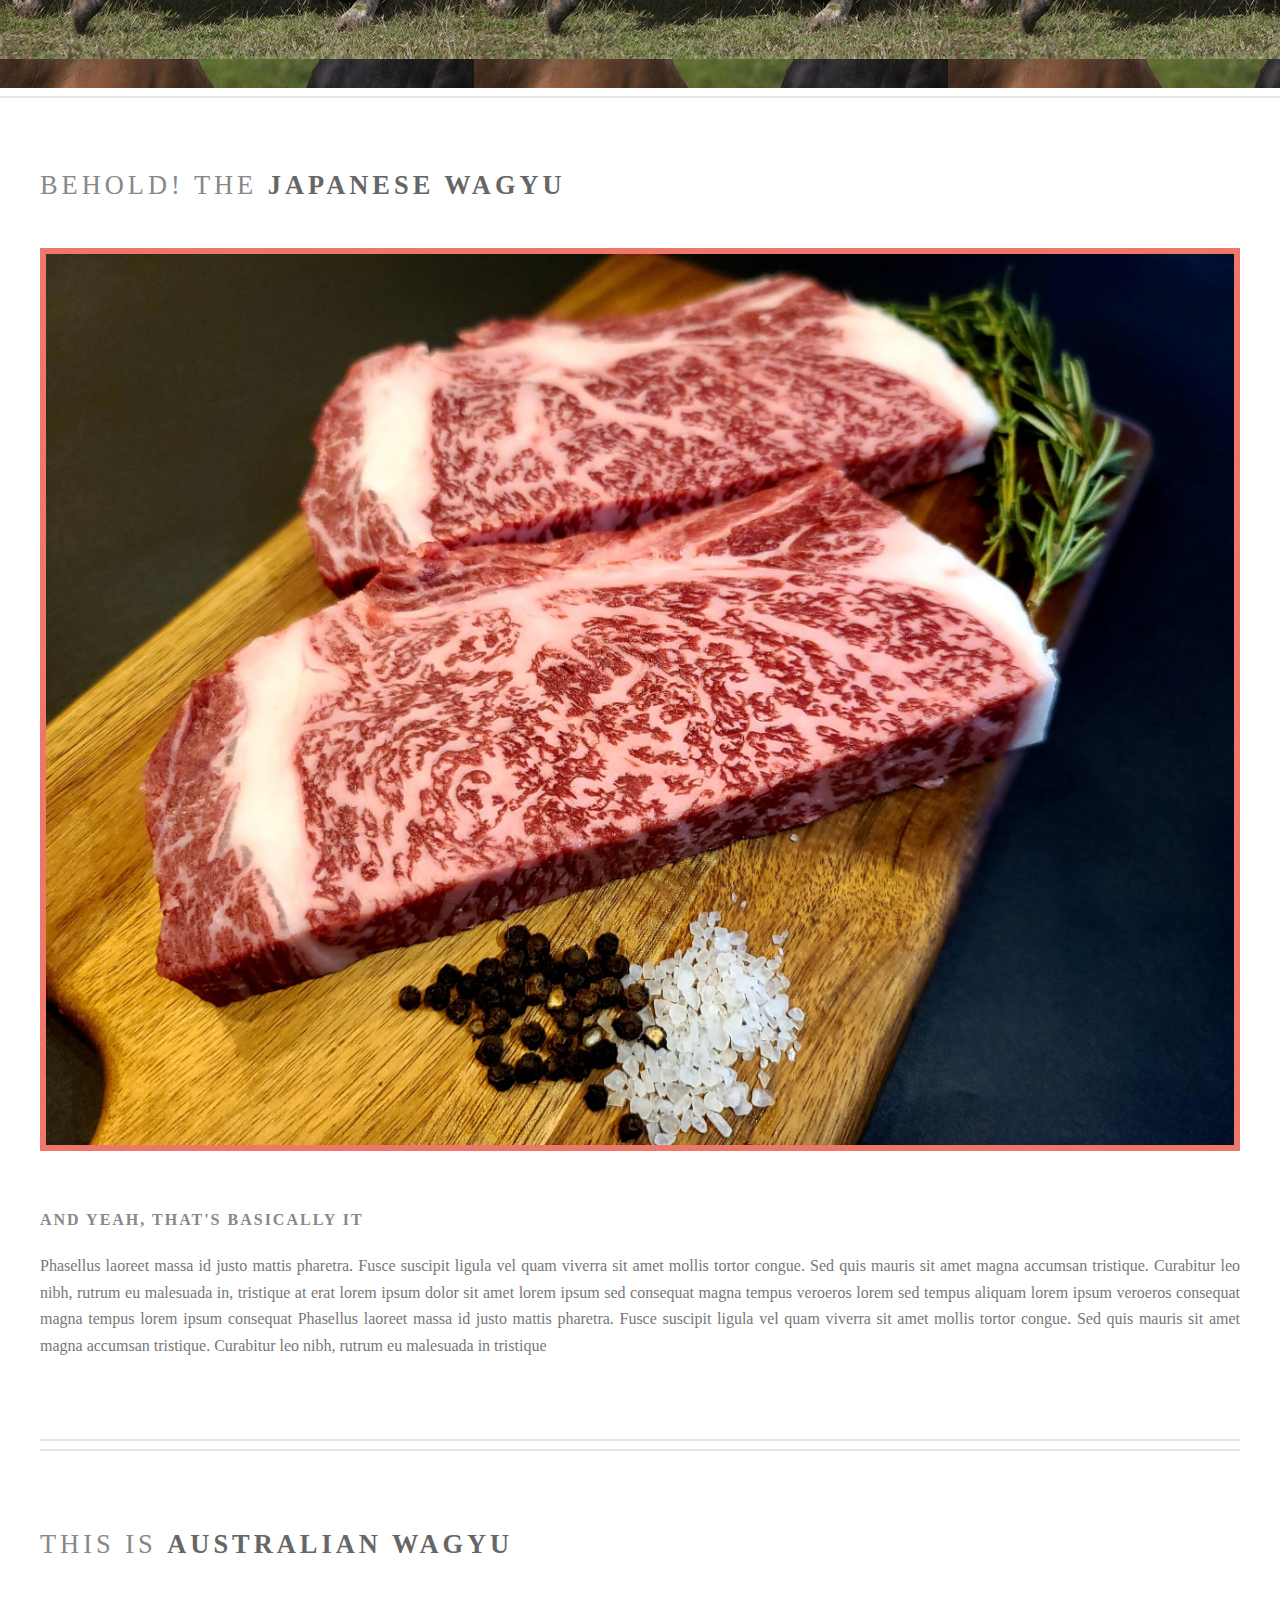
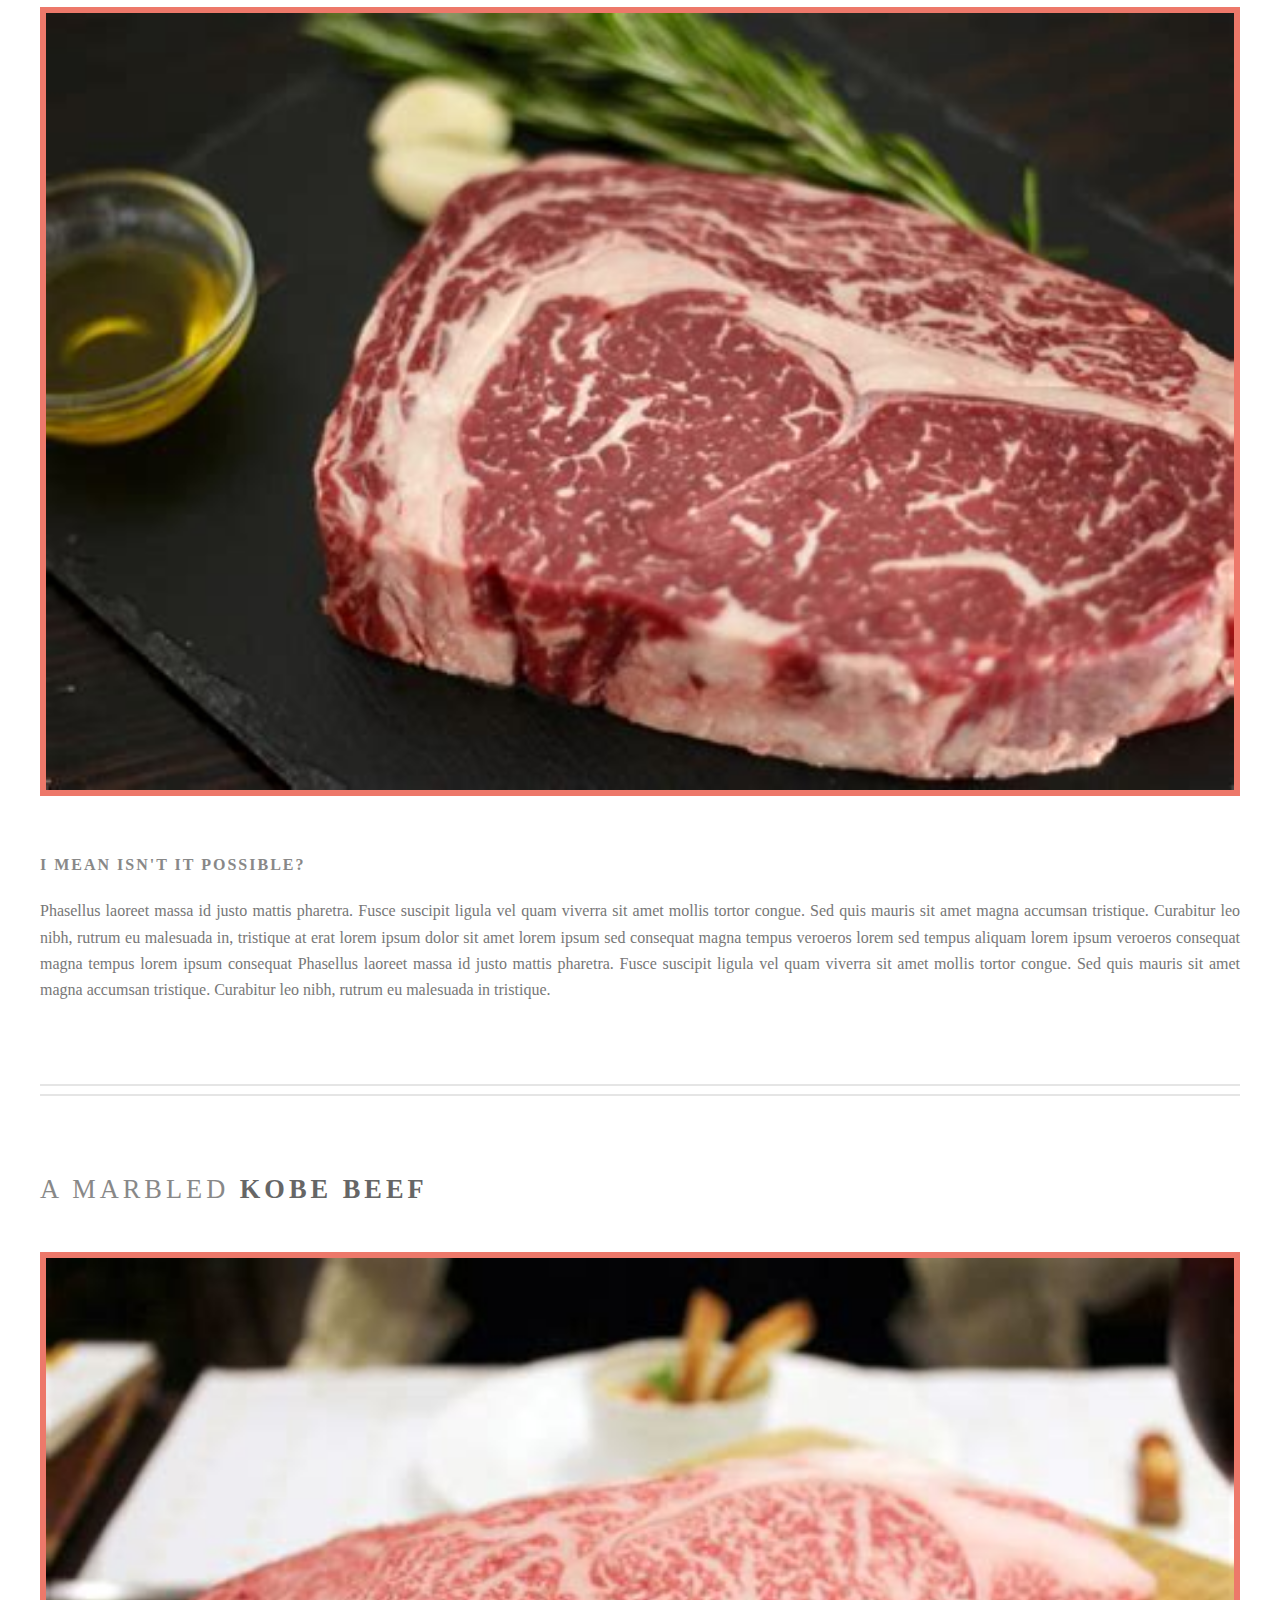
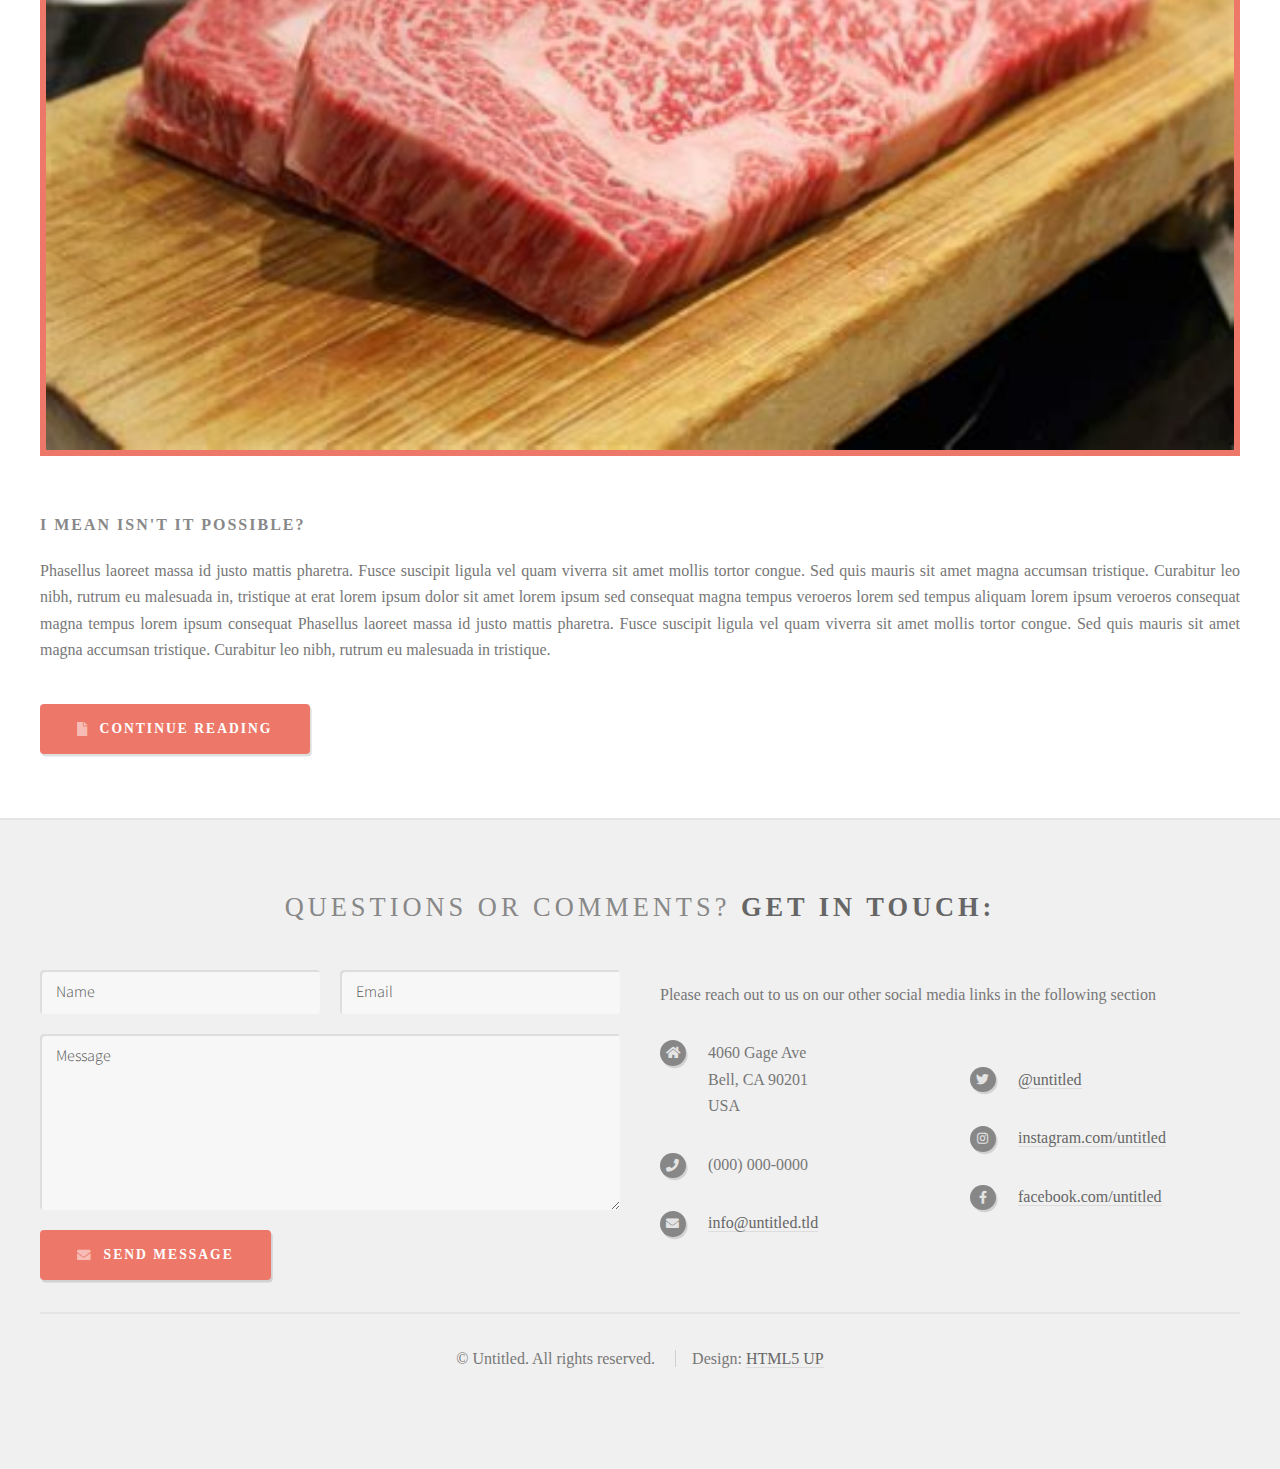
==== commit 2fb95f09: "btn added and dark css incl" ====
--- a/index.html
+++ b/index.html
@@ -14,6 +14,7 @@
     />
     <link rel="stylesheet" href="assets/css/main.css" />
     <link rel="stylesheet" href="assets/css/changes.css" />
+    <link rel="stylesheet" href="assets/css/dark.css" />
   </head>
   <body class="homepage is-preload">
     <div id="page-wrapper">
@@ -26,6 +27,12 @@
             The meat market that sells wholesale to the public. / Mayoreo para
             el publico.
           </p>
+          <button
+            class="dark-mode-button top-dark-mode-button"
+            aria-label="dark mode toggle"
+          >
+            Dark
+          </button>
 
           <!-- Nav -->
           <nav id="nav">
@@ -324,5 +331,6 @@
     <script src="assets/js/breakpoints.min.js"></script>
     <script src="assets/js/util.js"></script>
     <script src="assets/js/main.js"></script>
+    <script src="javascript/script.js"></script>
   </body>
 </html>
--- a/assets/css/dark.css
+++ b/assets/css/dark.css
@@ -0,0 +1,48 @@
+/*
+reference:
+https://www.reddit.com/r/webdev/comments/kfwydp/how_to_add_dark_mode_to_your_website_in_5_minutes/
+
+https://www.oakharborwebdesigns.com/blog/2020/december/how-to-add-dark-mode-to-a-website#blog-post
+
+CSS for Dark Mode Toggle
+
+Copy and paste this code into it's own dark.css file. Keep all you dark mode
+styles there, and make sure when you link to this sheet in your html head,
+make it the bottom css link tag so it overrides all other styles.
+At the bottom, that's where you start to add your dark mode styles by
+starting starting with "body.dark-mode" and add your class you want to
+target at the end. For example,
+
+body.dark-mode .heading-one {}
+
+then add your css properties like normal. That's it!
+Scroll to the bottom to start adding your dark mode styles
+
+*/
+@import url(fontawesome-all.min.css);
+@import url("https://fonts.googleapis.com/css?family=Open+Sans:400,600,400italic,600italic|Roboto+Slab:400,700");
+
+/* note that Internet Explorer does not support css variables */
+:root {
+  --dark: #000;
+  --medium: #1b1b1b;
+  --light: #2e2e2e;
+}
+
+/* Begin adding your dark mode styles here, like so: */
+
+body.dark-mode #header {
+  background-color: var(--dark);
+}
+body.dark-mode #features {
+  background-color: var(--dark);
+}
+body.dark-mode #banner {
+  background-color: var(--dark);
+}
+body.dark-mode #main {
+  background-color: var(--dark);
+}
+body.dark-mode #footer {
+  background-color: var(--dark);
+}
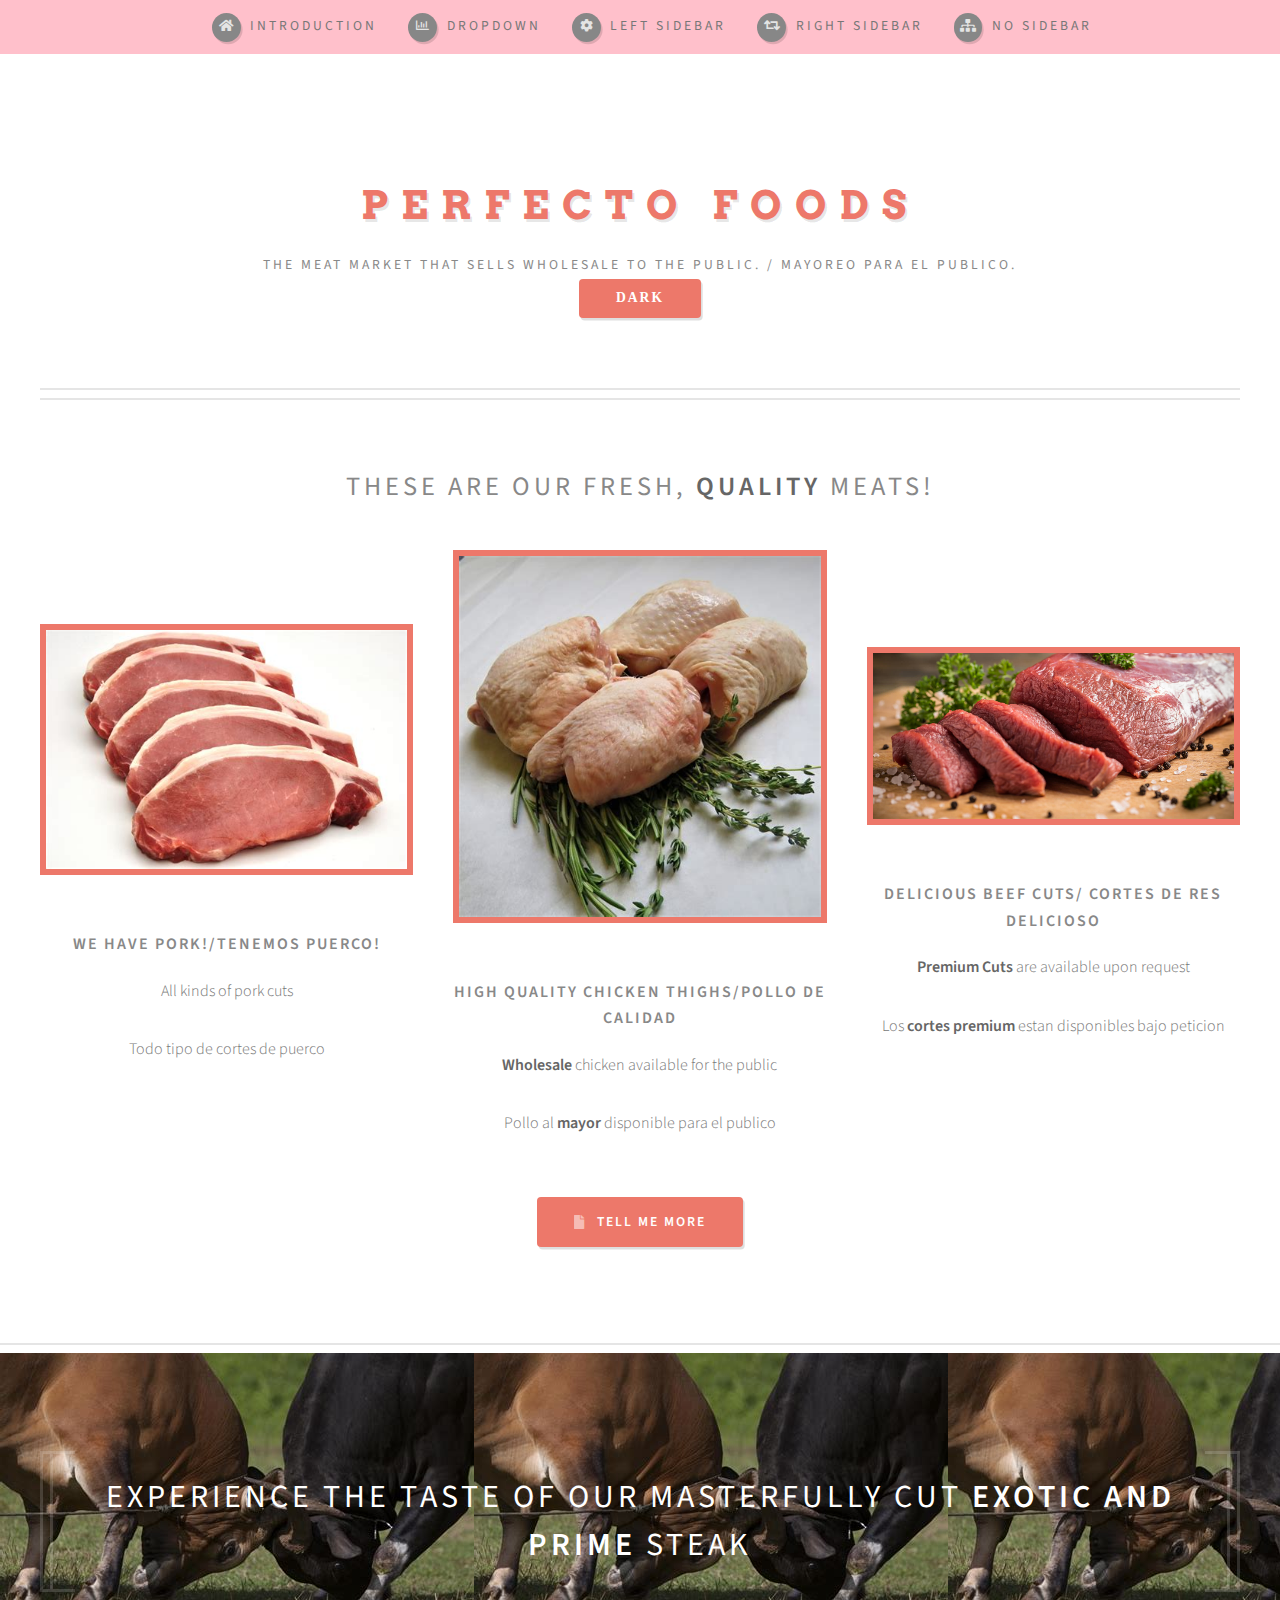
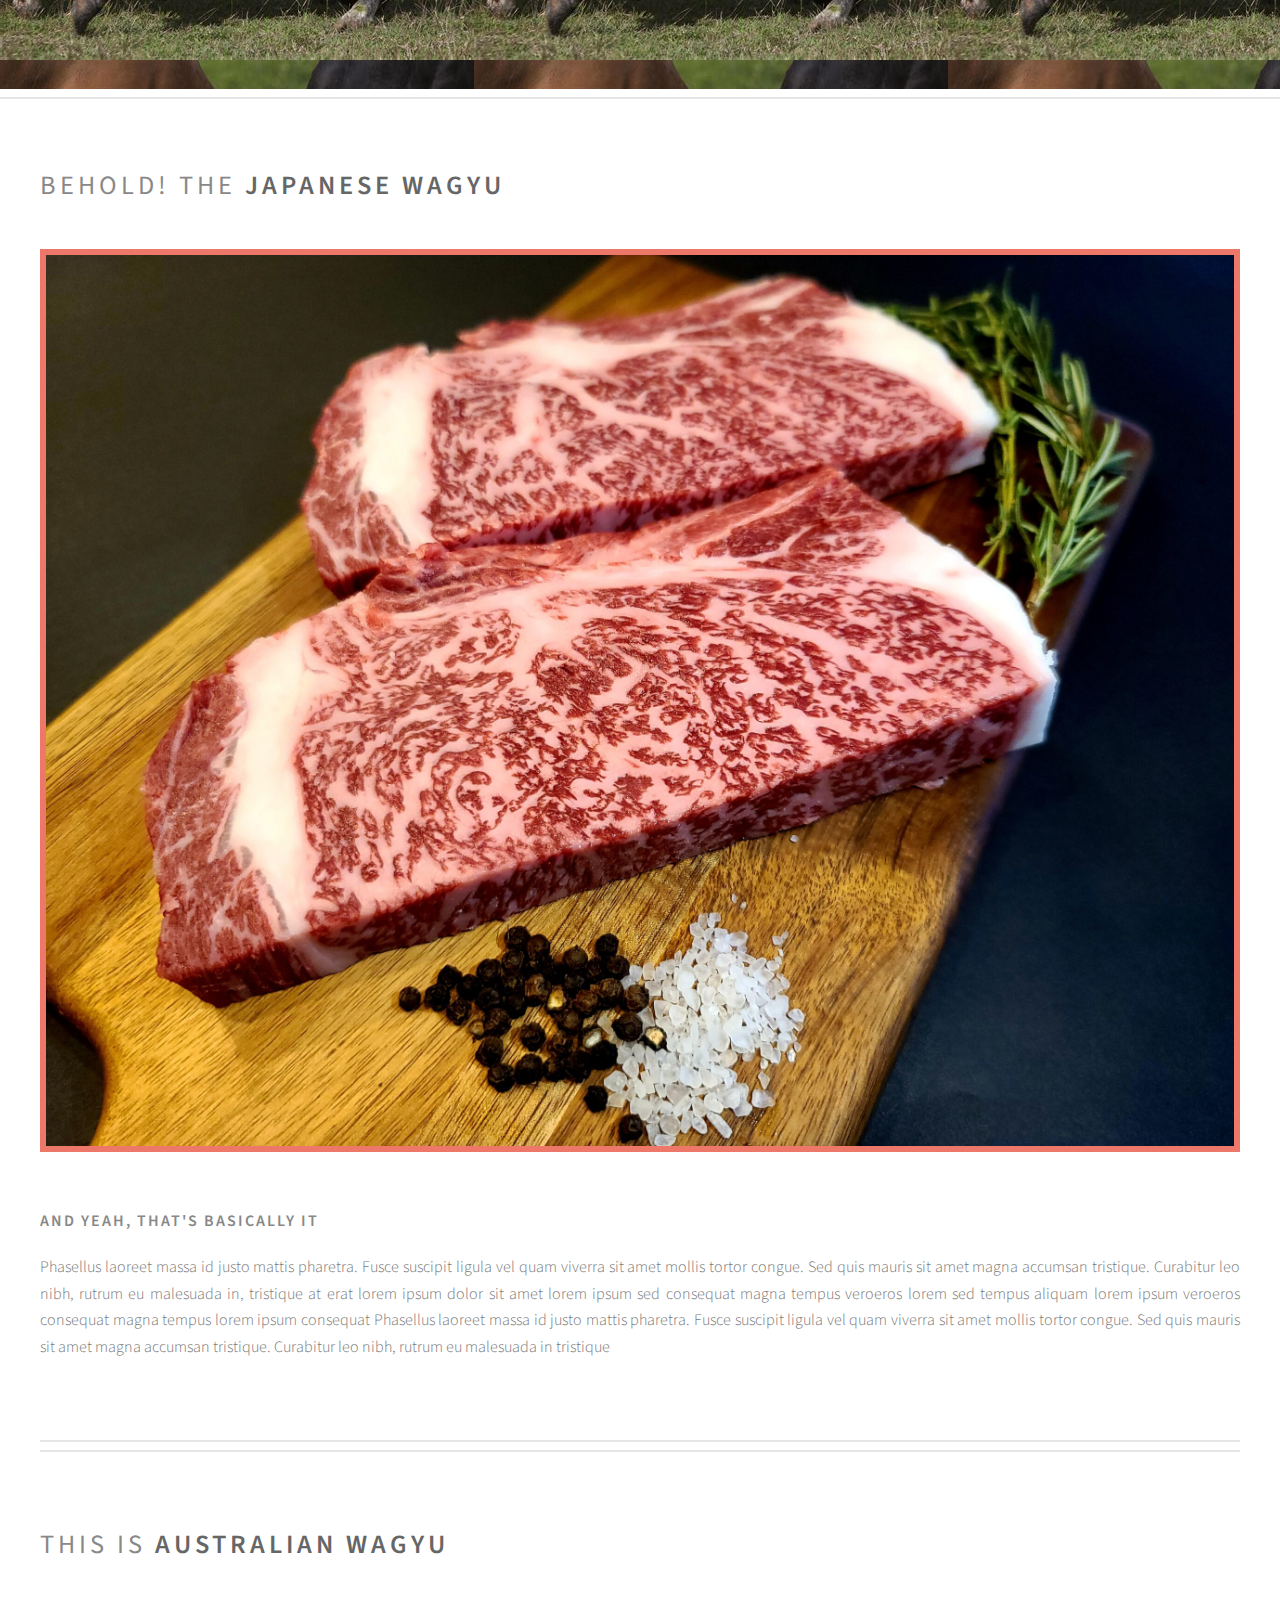
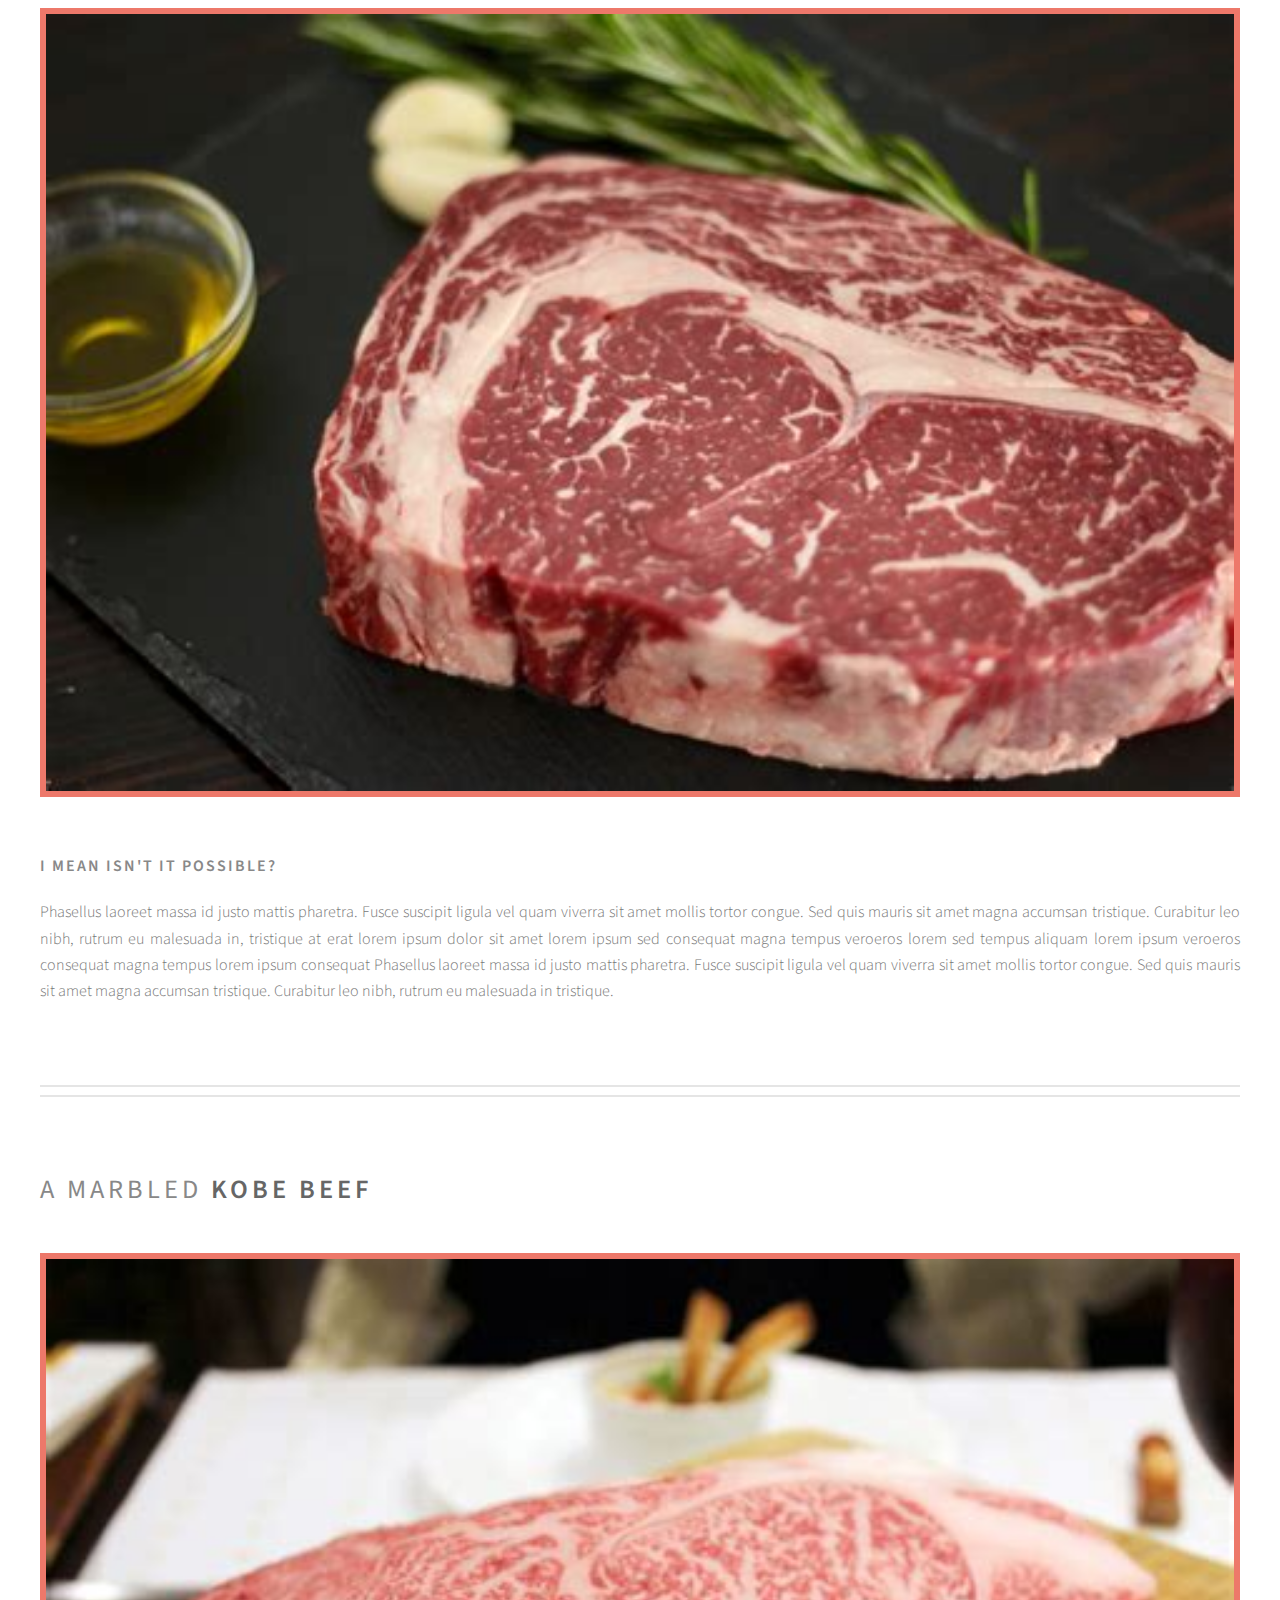
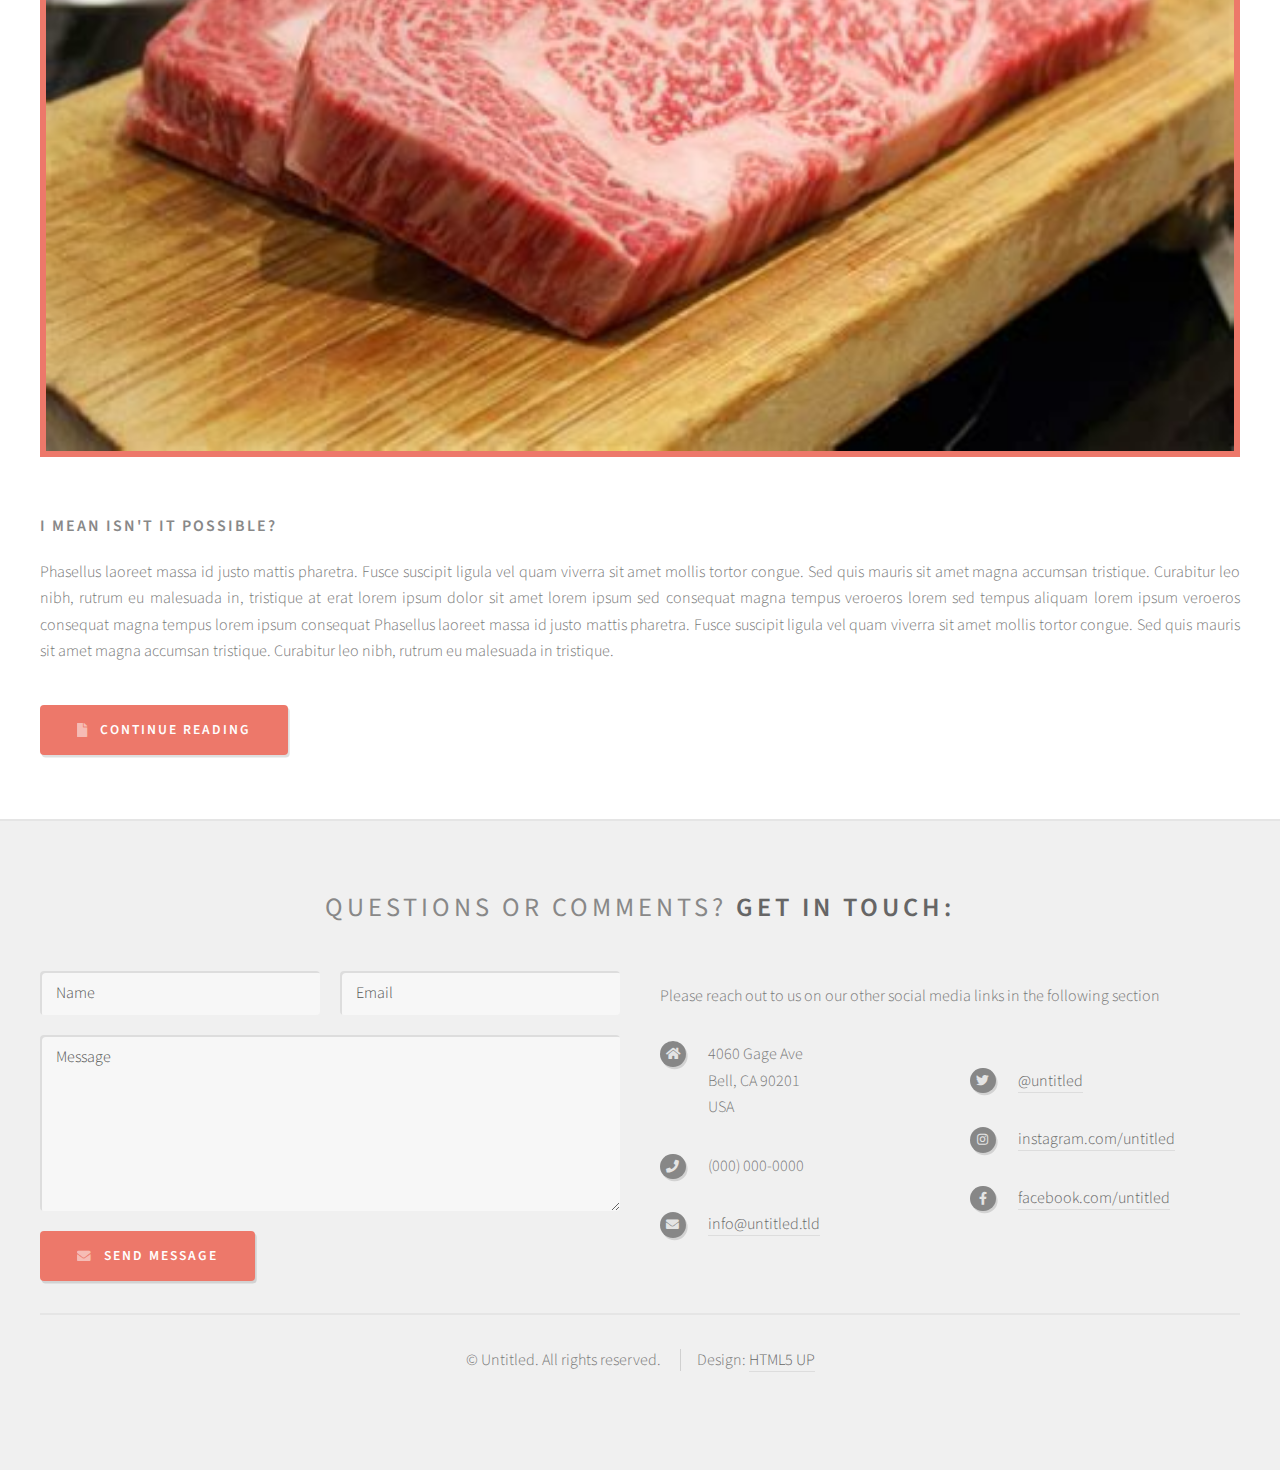
==== commit a79ad581: "nav become sticky and on top of the page" ====
--- a/index.html
+++ b/index.html
@@ -14,6 +14,7 @@
     />
     <link rel="stylesheet" href="assets/css/main.css" />
     <link rel="stylesheet" href="assets/css/changes.css" />
+    <link rel="stylesheet" href="assets/css/header.css" />
     <link rel="stylesheet" href="assets/css/dark.css" />
   </head>
   <body class="homepage is-preload">
@@ -30,6 +31,7 @@
           <button
             class="dark-mode-button top-dark-mode-button"
             aria-label="dark mode toggle"
+            id="dark-mode-button"
           >
             Dark
           </button>
--- a/assets/css/changes.css
+++ b/assets/css/changes.css
@@ -4,6 +4,13 @@
 4. Futura (sans-serif / geometric / functional) 
 5. Times New Roman ... ... no comment :D
 6. Helvetica (sans-serif / often used)  */
-body {
+/* body {
+  font-family: Futura;
+} */
+
+* {
+  margin: 0;
+  padding: 0;
+  box-sizing: border-box;
   font-family: Futura;
 }
--- a/assets/css/header.css
+++ b/assets/css/header.css
@@ -0,0 +1,10 @@
+nav#nav {
+  background-color: pink;
+  position: fixed;
+  top: 0;
+  z-index: 5;
+}
+
+nav#nav > ul {
+  margin-bottom: 0;
+}
--- a/assets/css/dark.css
+++ b/assets/css/dark.css
@@ -31,8 +31,18 @@
 
 /* Begin adding your dark mode styles here, like so: */
 
+body.dark-mode button#dark-mode-button,
+body.dark-mode a.button {
+  color: var(--light) !important;
+}
+
 body.dark-mode #header {
   background-color: var(--dark);
+}
+body.dark-mode #header > .container {
+  border-bottom: solid 2px crimson;
+  box-shadow: inset 0px -8px 0px 0px cornflowerblue,
+    inset 0px -10px 0px 0px crimson;
 }
 body.dark-mode #features {
   background-color: var(--dark);
@@ -40,9 +50,53 @@
 body.dark-mode #banner {
   background-color: var(--dark);
 }
+
+body.dark-mode #banner {
+  border-top: solid 2px var(--light);
+  border-bottom: solid 2px var(--light);
+  box-shadow: inset 0px -8px 0px 0px cornflowerblue,
+    inset 0px 8px 0px 0px cornflowerblue;
+}
 body.dark-mode #main {
   background-color: var(--dark);
 }
+
+body.dark-mode #content > article {
+  border-top: solid 2px crimson;
+  box-shadow: inset 0px 8px 0px 0px cornflowerblue,
+    inset 0px 10px 0px 0px crimson;
+}
+
+body.dark-mode #content > article:first-child {
+  border-top: 0;
+  box-shadow: none;
+  margin: 0;
+  padding: 0;
+}
+
 body.dark-mode #footer {
-  background-color: var(--dark);
+  background-color: var(--light);
 }
+
+body.dark-mode #footer {
+  border-top: solid 2px crimson;
+}
+
+body.dark-mode #footer form input[type="text"],
+body.dark-mode #footer form input[type="email"],
+body.dark-mode #footer form input[type="password"],
+body.dark-mode #footer form select,
+body.dark-mode #footer form textarea {
+  background: #ccc;
+}
+body.dark-mode #footer form input[type="text"]:focus,
+body.dark-mode #footer form input[type="email"]:focus,
+body.dark-mode #footer form input[type="password"]:focus,
+body.dark-mode #footer form select:focus,
+body.dark-mode #footer form textarea:focus {
+  background: #eee;
+}
+
+body.dark-mode #copyright {
+  border-top: solid 2px crimson;
+}
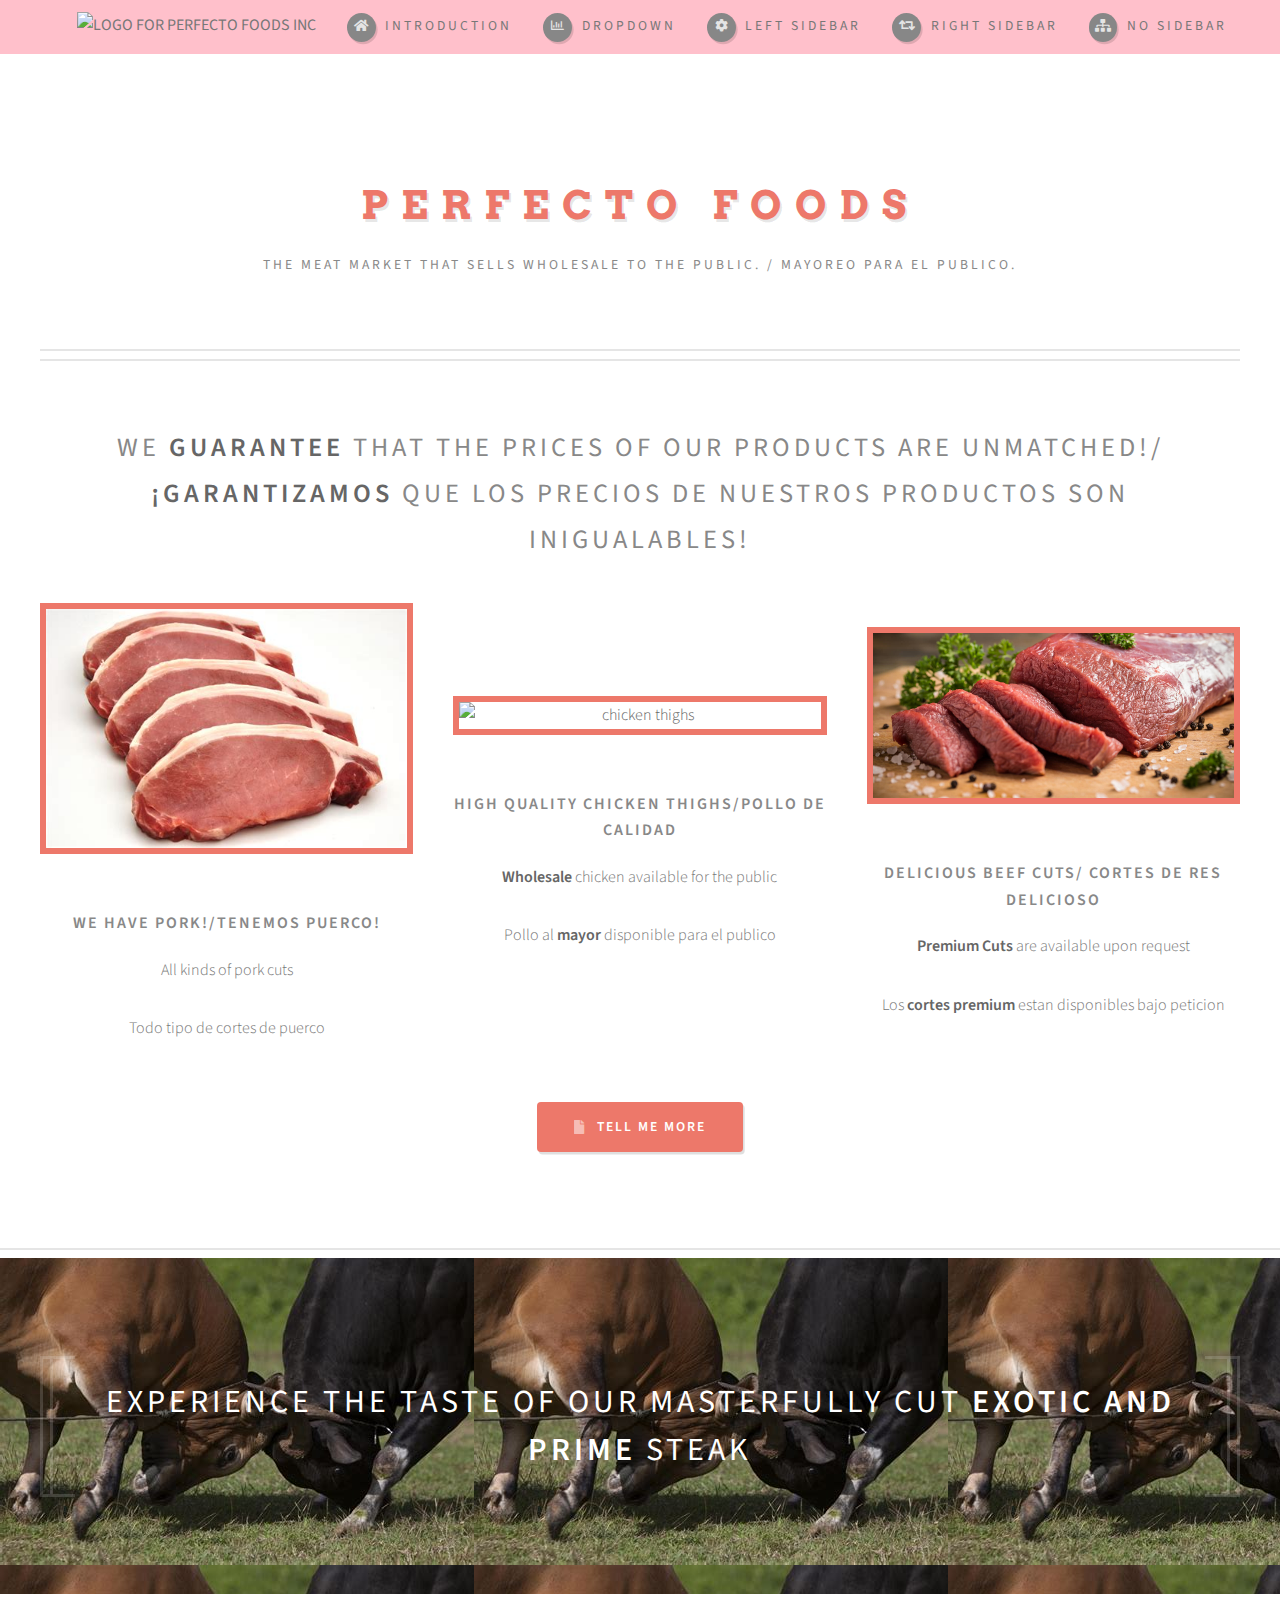
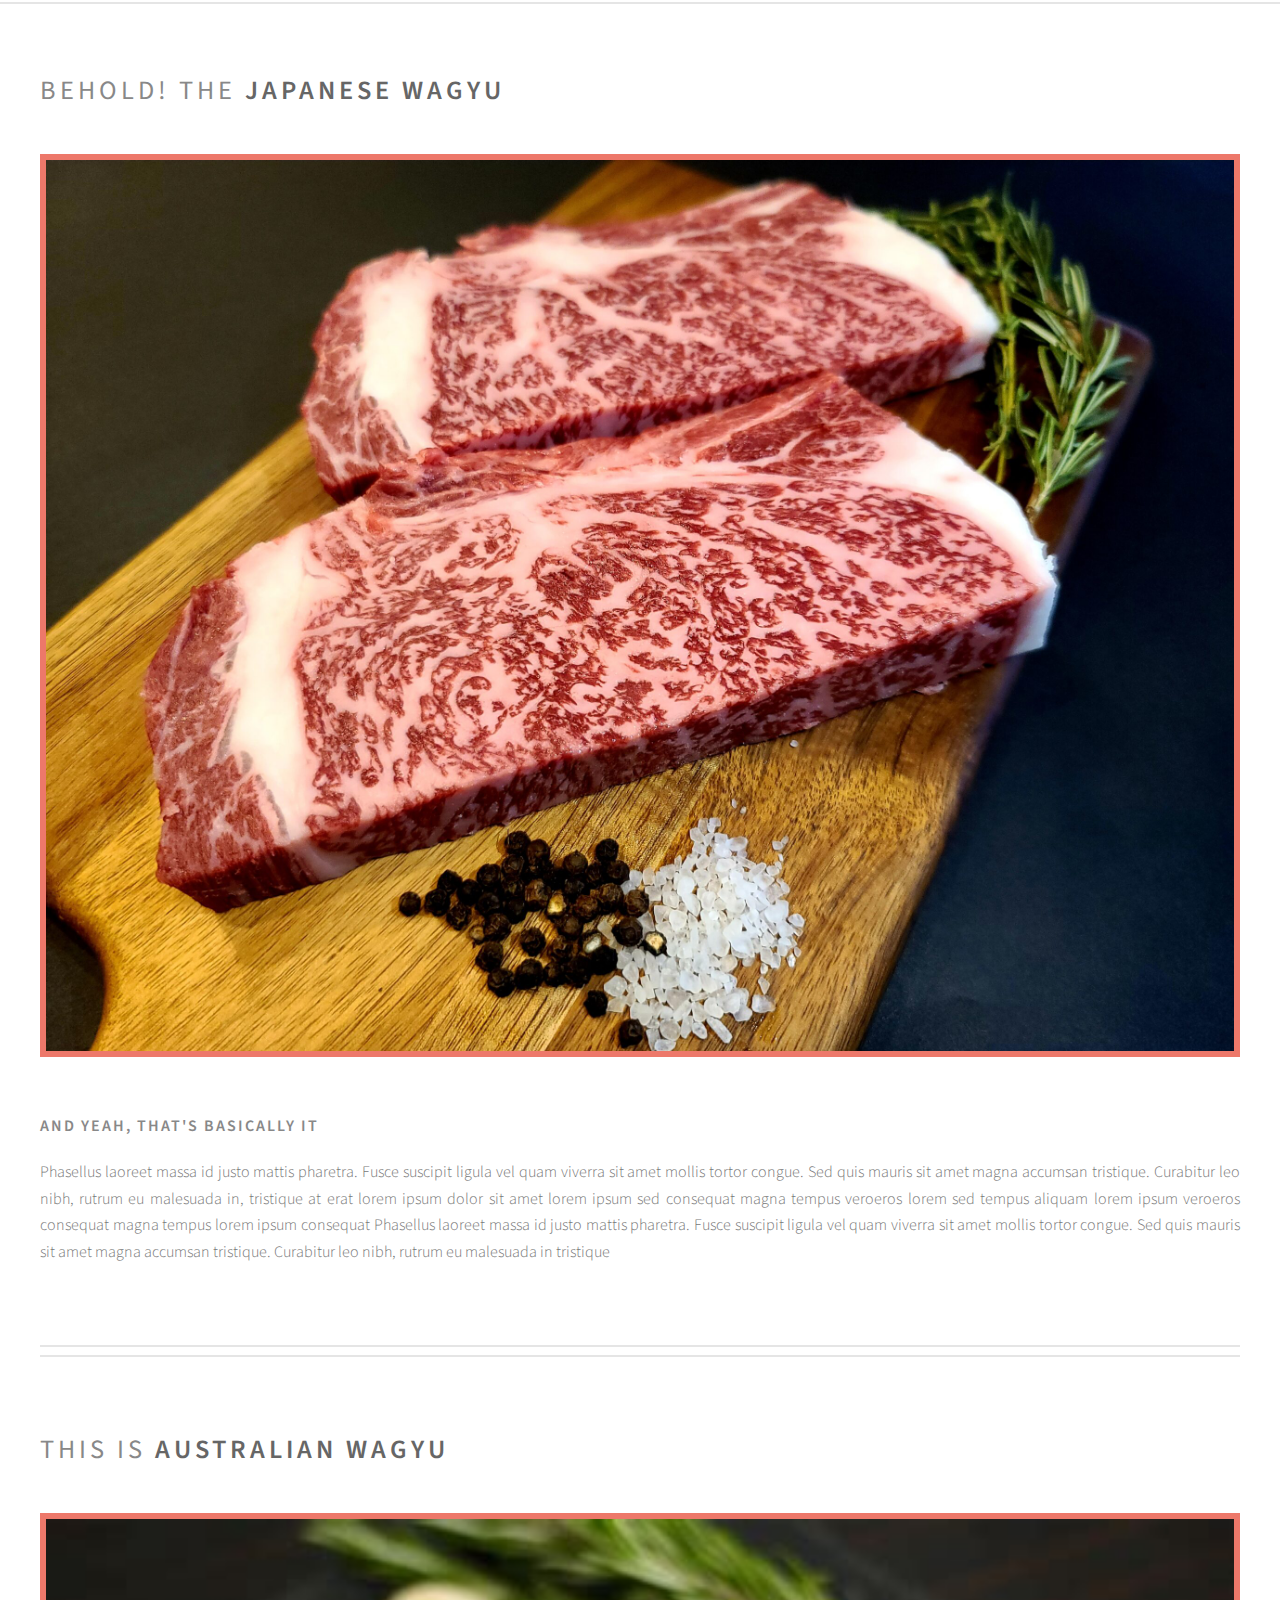
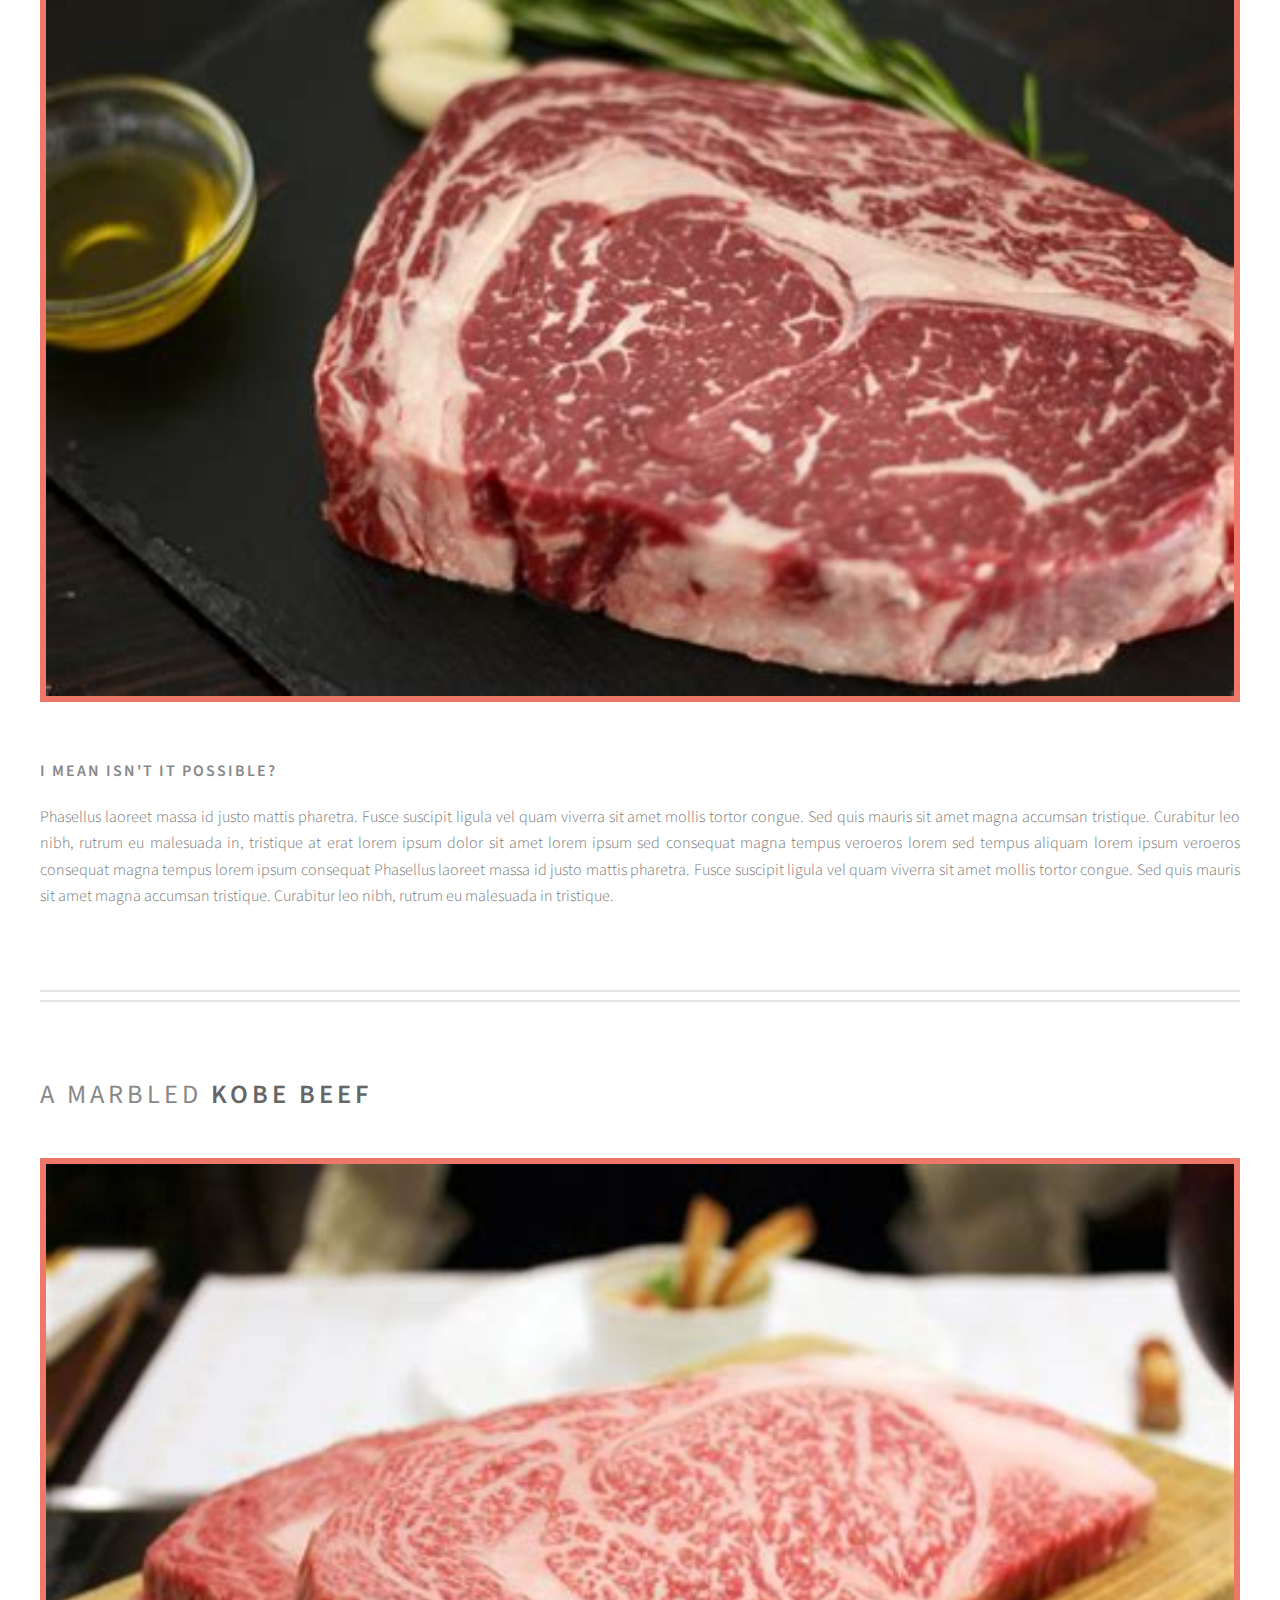
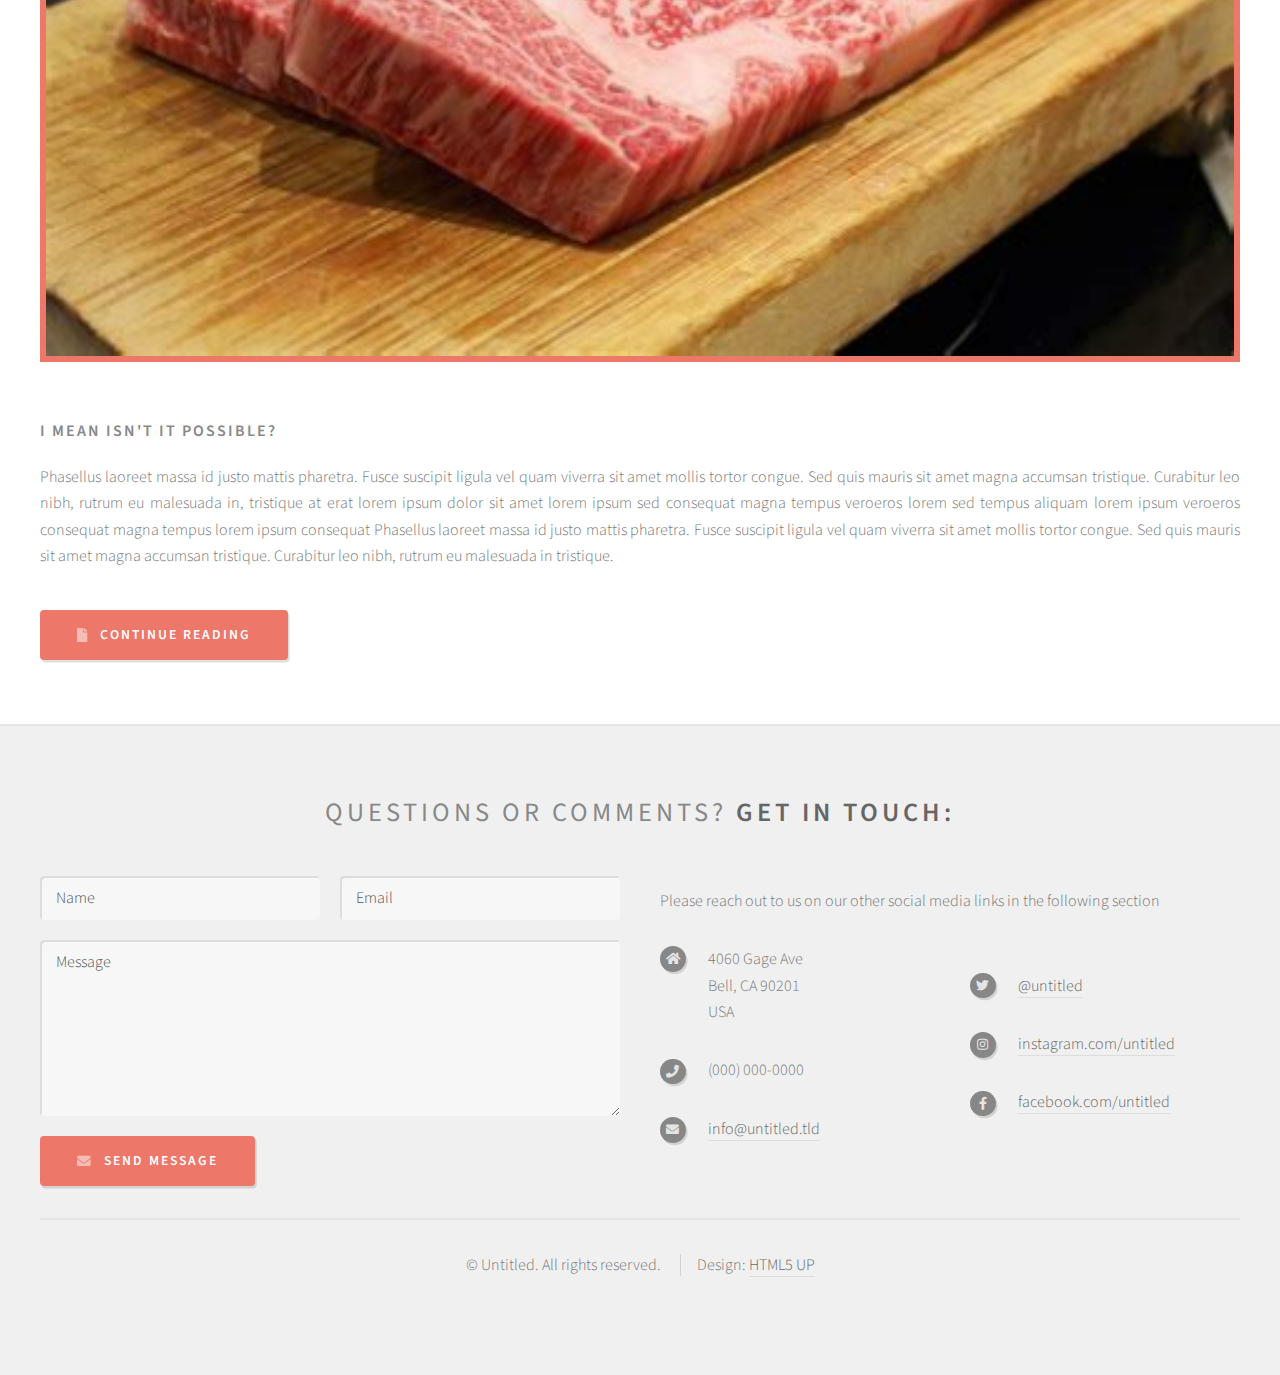
==== commit 13a0f870: "rm dark mode, add logo" ====
--- a/index.html
+++ b/index.html
@@ -6,7 +6,7 @@
 -->
 <html>
   <head>
-    <title>Perfecto Foods</title>
+    <title>Perfecto Foods, Inc.</title>
     <meta charset="utf-8" />
     <meta
       name="viewport"
@@ -28,17 +28,26 @@
             The meat market that sells wholesale to the public. / Mayoreo para
             el publico.
           </p>
-          <button
+          <!-- <button
             class="dark-mode-button top-dark-mode-button"
             aria-label="dark mode toggle"
             id="dark-mode-button"
           >
             Dark
-          </button>
+          </button> -->
 
           <!-- Nav -->
           <nav id="nav">
             <ul>
+              <li>
+                <a class="" href="index.html"
+                  ><img
+                    src="images/Perfecto Foods Labels-v6.jpeg"
+                    alt="logo for perfecto foods inc"
+                    width="80"
+                    height="80"
+                /></a>
+              </li>
               <li>
                 <a class="icon solid fa-home" href="index.html"
                   ><span>Introduction</span></a
@@ -85,7 +94,11 @@
       <section id="features">
         <div class="container">
           <header>
-            <h2>These are our fresh, <strong>quality</strong> meats!</h2>
+            <h2>
+              We <strong>guarantee</strong> that the prices of our products are
+              unmatched!/ <strong>¡Garantizamos</strong> que los precios de
+              nuestros productos son inigualables!
+            </h2>
           </header>
           <div class="row aln-center">
             <div class="col-4 col-6-medium col-12-small">
@@ -105,7 +118,9 @@
               <!-- Feature -->
               <section>
                 <a href="#" class="image featured"
-                  ><img src="images/chicken-thighs.jpg" alt="chicken thighs"
+                  ><img
+                    src="images/2022-12-12/IMG_8742.JPG"
+                    alt="chicken thighs"
                 /></a>
                 <header>
                   <h3>High Quality Chicken Thighs/Pollo de Calidad</h3>
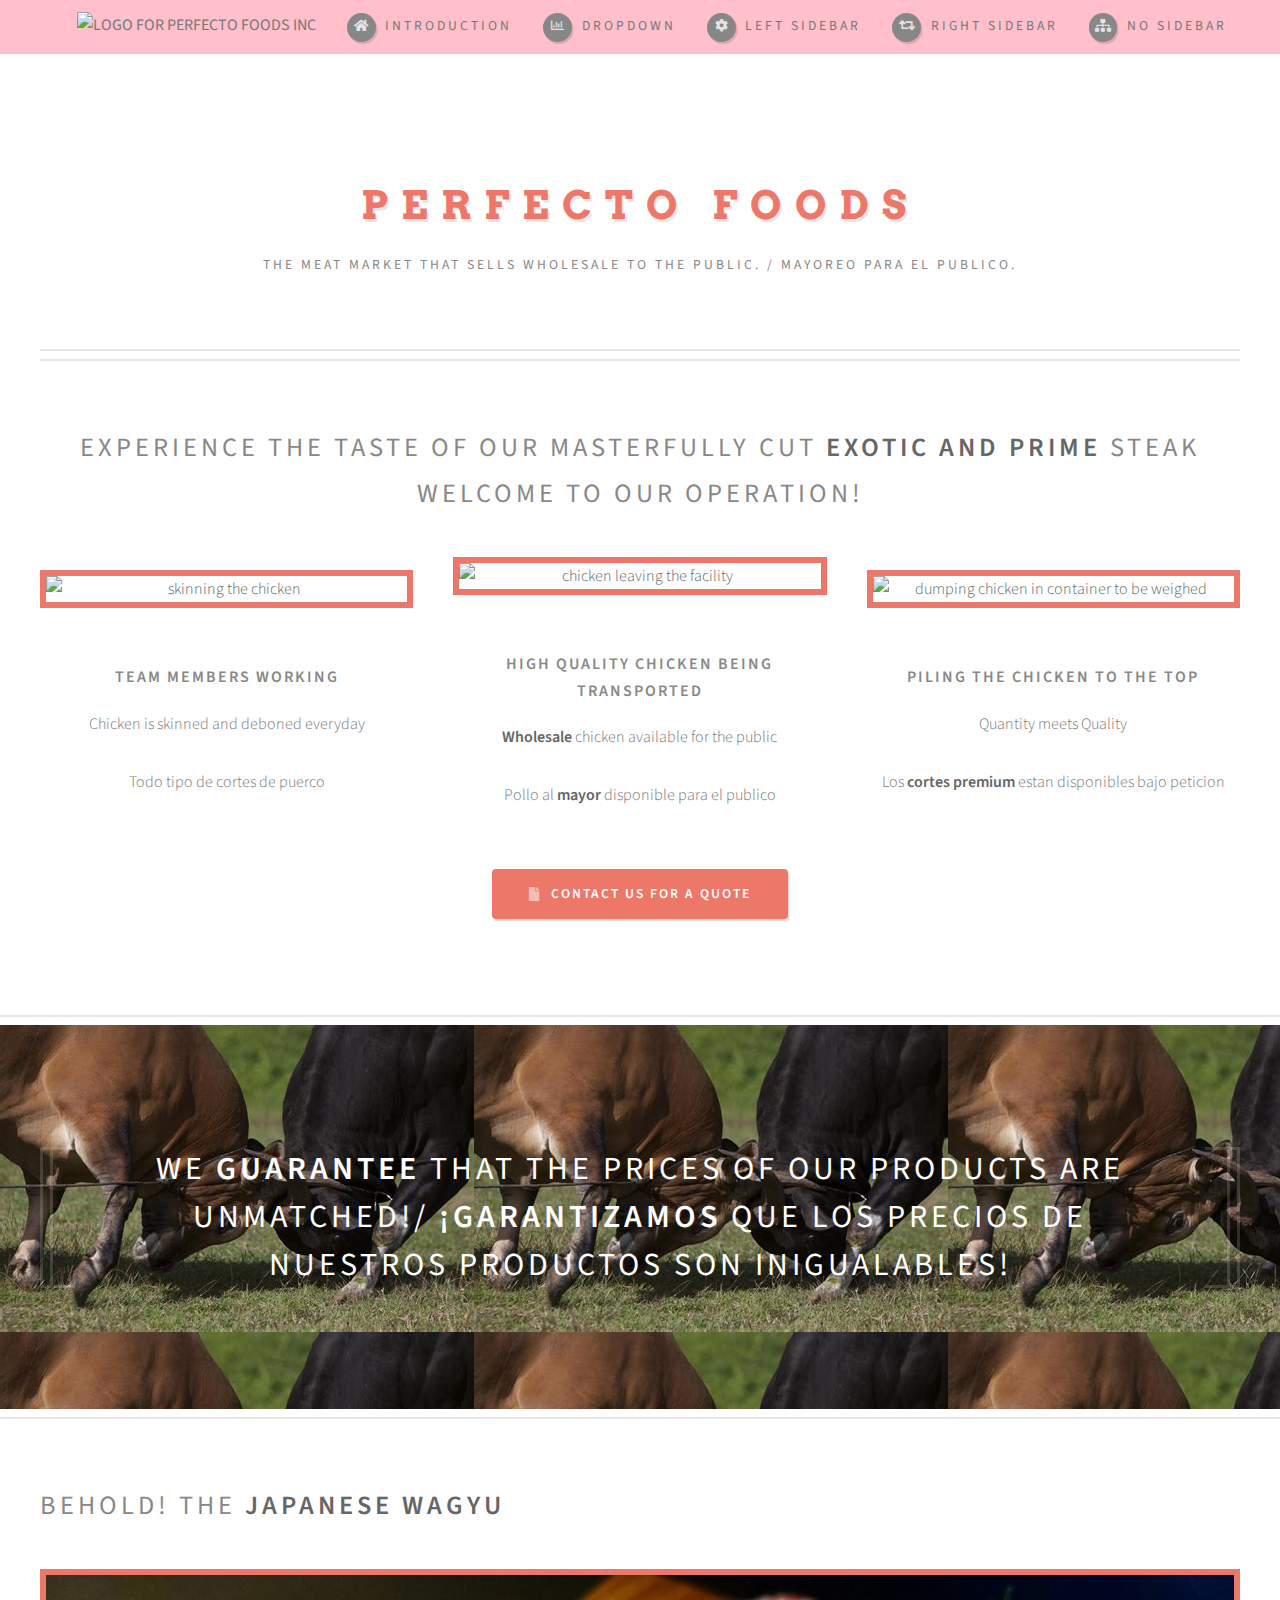
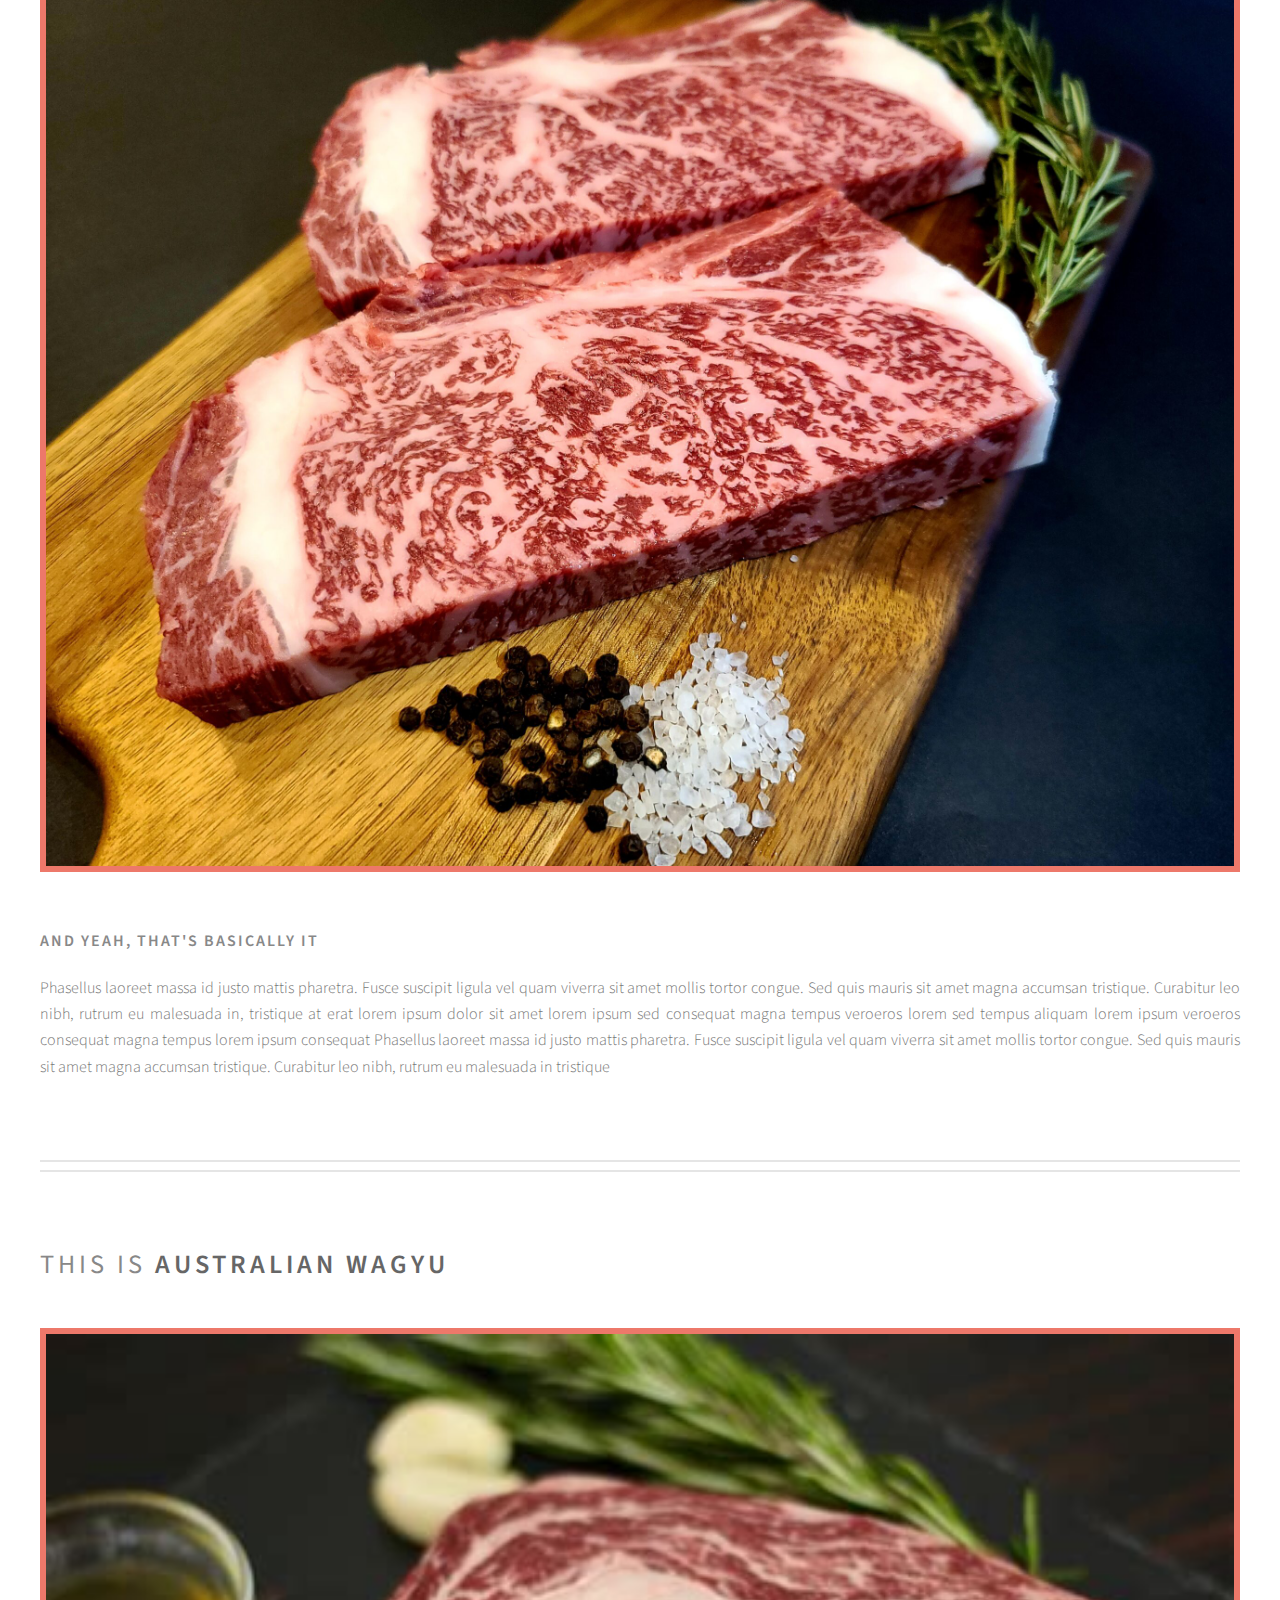
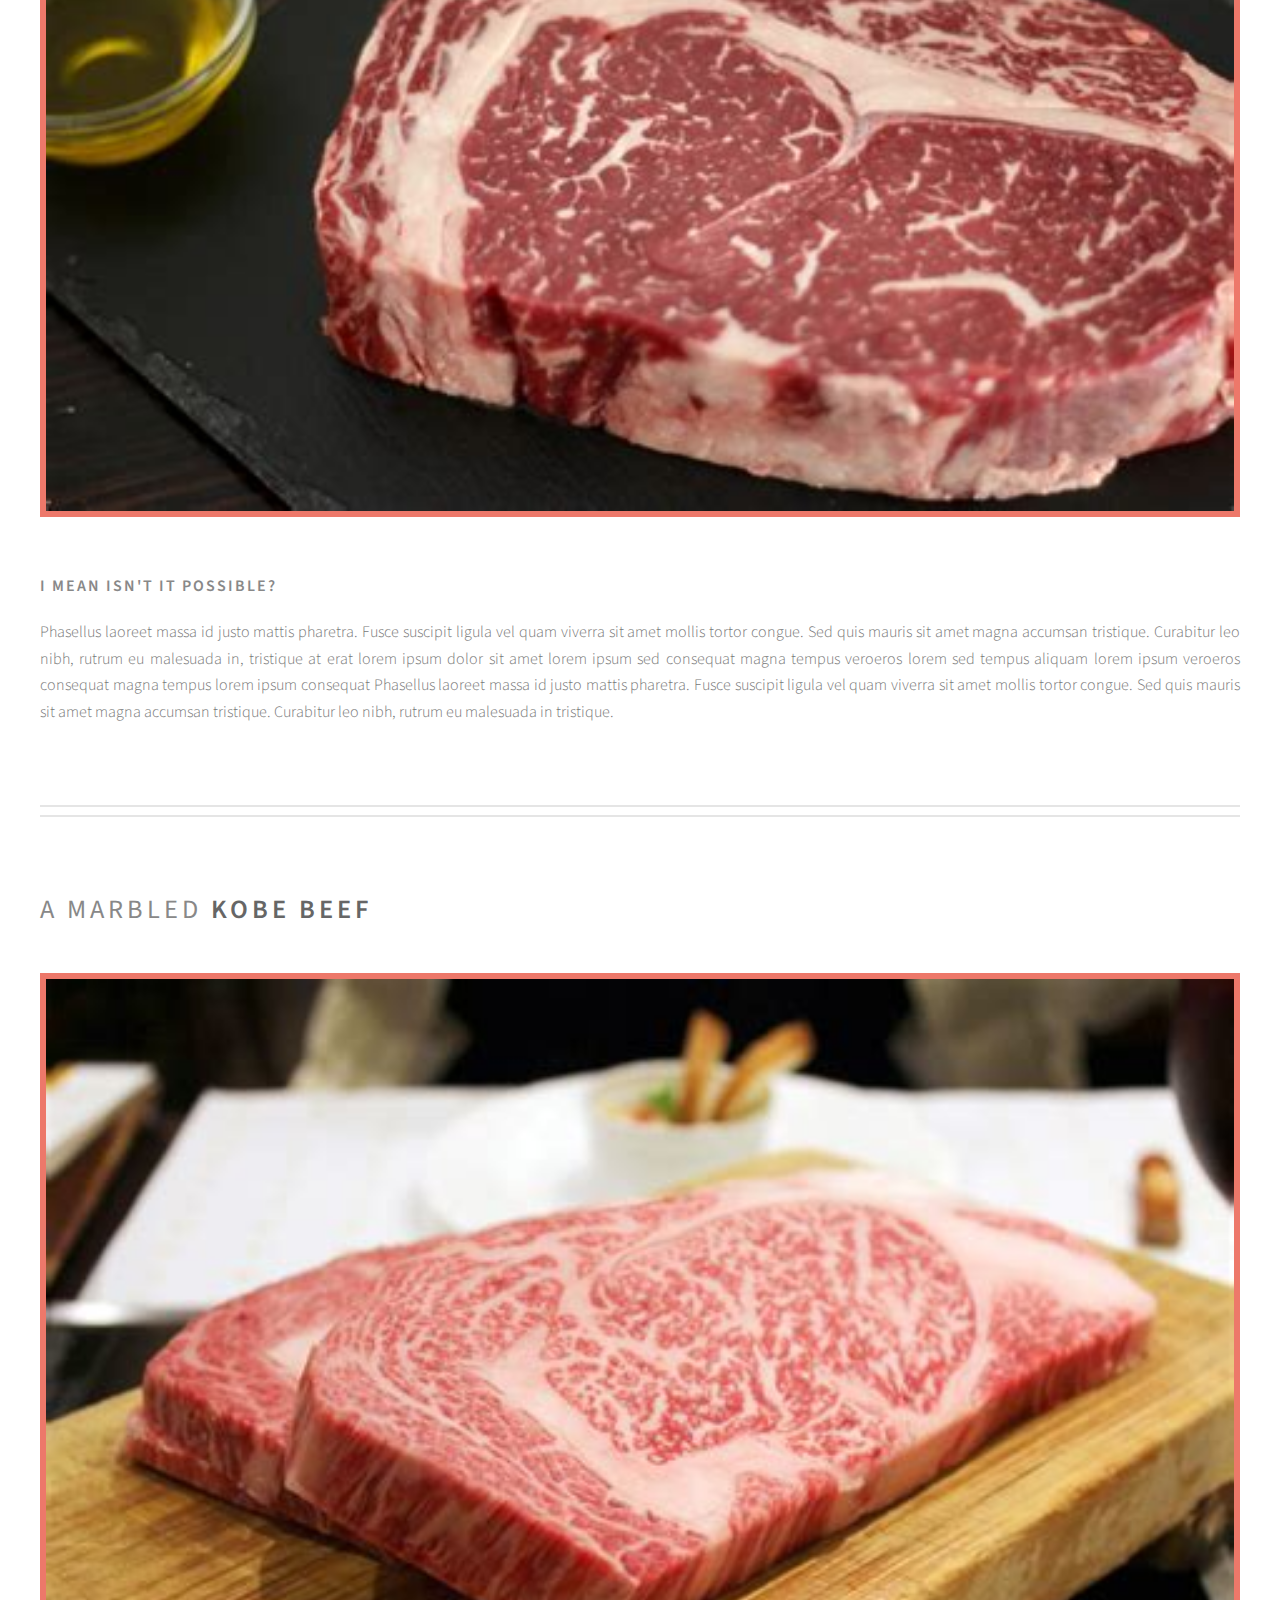
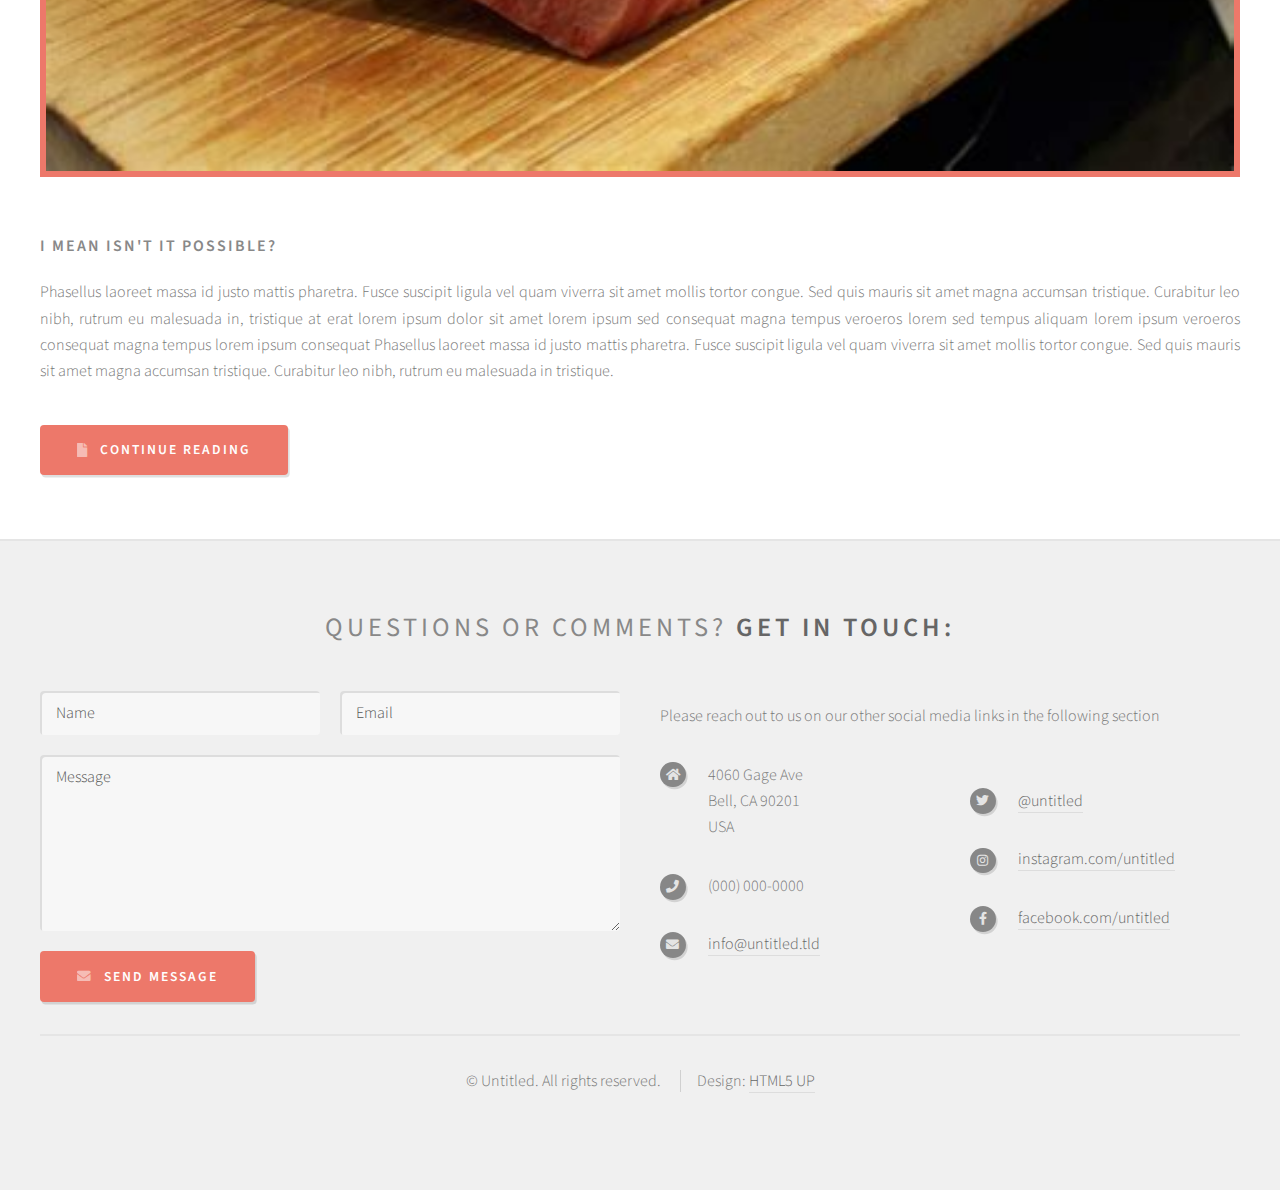
==== commit e24eec8e: "updated images for features, changed the banner" ====
--- a/index.html
+++ b/index.html
@@ -15,6 +15,7 @@
     <link rel="stylesheet" href="assets/css/main.css" />
     <link rel="stylesheet" href="assets/css/changes.css" />
     <link rel="stylesheet" href="assets/css/header.css" />
+    <link rel="stylesheet" href="assets/css/banner.css" />
     <link rel="stylesheet" href="assets/css/dark.css" />
   </head>
   <body class="homepage is-preload">
@@ -95,9 +96,8 @@
         <div class="container">
           <header>
             <h2>
-              We <strong>guarantee</strong> that the prices of our products are
-              unmatched!/ <strong>¡Garantizamos</strong> que los precios de
-              nuestros productos son inigualables!
+              Experience the taste of our masterfully cut
+              <strong>exotic and Prime</strong> Steak Welcome to our operation!
             </h2>
           </header>
           <div class="row aln-center">
@@ -105,12 +105,14 @@
               <!-- Feature -->
               <section>
                 <a href="#" class="image featured"
-                  ><img src="images/pork-slice.jpg" alt="sliced pork meat"
+                  ><img
+                    src="images/2022-12-12/IMG_8742.jpg"
+                    alt="skinning the chicken"
                 /></a>
                 <header>
-                  <h3>We Have Pork!/Tenemos Puerco!</h3>
+                  <h3>Team members working</h3>
                 </header>
-                <p>All kinds of pork cuts</p>
+                <p>Chicken is skinned and deboned everyday</p>
                 <p>Todo tipo de cortes de puerco</p>
               </section>
             </div>
@@ -119,11 +121,11 @@
               <section>
                 <a href="#" class="image featured"
                   ><img
-                    src="images/2022-12-12/IMG_8742.JPG"
-                    alt="chicken thighs"
+                    src="images/2022-12-20/IMG_9483.JPG"
+                    alt="chicken leaving the facility"
                 /></a>
                 <header>
-                  <h3>High Quality Chicken Thighs/Pollo de Calidad</h3>
+                  <h3>High Quality Chicken being transported</h3>
                 </header>
                 <p>
                   <strong>Wholesale</strong>
@@ -138,12 +140,14 @@
               <!-- Feature -->
               <section>
                 <a href="#" class="image featured"
-                  ><img src="images/raw-beef-sliced.jpg" alt="raw beef sliced"
+                  ><img
+                    src="images/2022-12-20/IMG_9325.JPG"
+                    alt="dumping chicken in container to be weighed"
                 /></a>
                 <header>
-                  <h3>Delicious Beef Cuts/ Cortes de Res delicioso</h3>
+                  <h3>Piling the chicken to the top</h3>
                 </header>
-                <p><strong>Premium Cuts</strong> are available upon request</p>
+                <p>Quantity meets Quality</p>
                 <p>
                   Los <strong>cortes premium</strong> estan disponibles bajo
                   peticion
@@ -154,7 +158,9 @@
             <div class="col-12">
               <ul class="actions">
                 <li>
-                  <a href="#" class="button icon solid fa-file">Tell Me More</a>
+                  <a href="#footer" class="button icon solid fa-file"
+                    >Contact us for a quote</a
+                  >
                 </li>
               </ul>
             </div>
@@ -166,8 +172,9 @@
       <section id="banner">
         <div class="container">
           <p>
-            Experience the taste of our masterfully cut
-            <strong>exotic and Prime</strong> Steak
+            We <strong>guarantee</strong> that the prices of our products are
+            unmatched!/ <strong>¡Garantizamos</strong> que los precios de
+            nuestros productos son inigualables!
           </p>
         </div>
       </section>
--- a/assets/css/banner.css
+++ b/assets/css/banner.css
@@ -0,0 +1,7 @@
+@media screen and (max-width: 980px) {
+  #banner {
+    background: url("../../images/beef-farm.jpg");
+    background-repeat: no-repeat;
+    background-size: 100% 100%;
+  }
+}
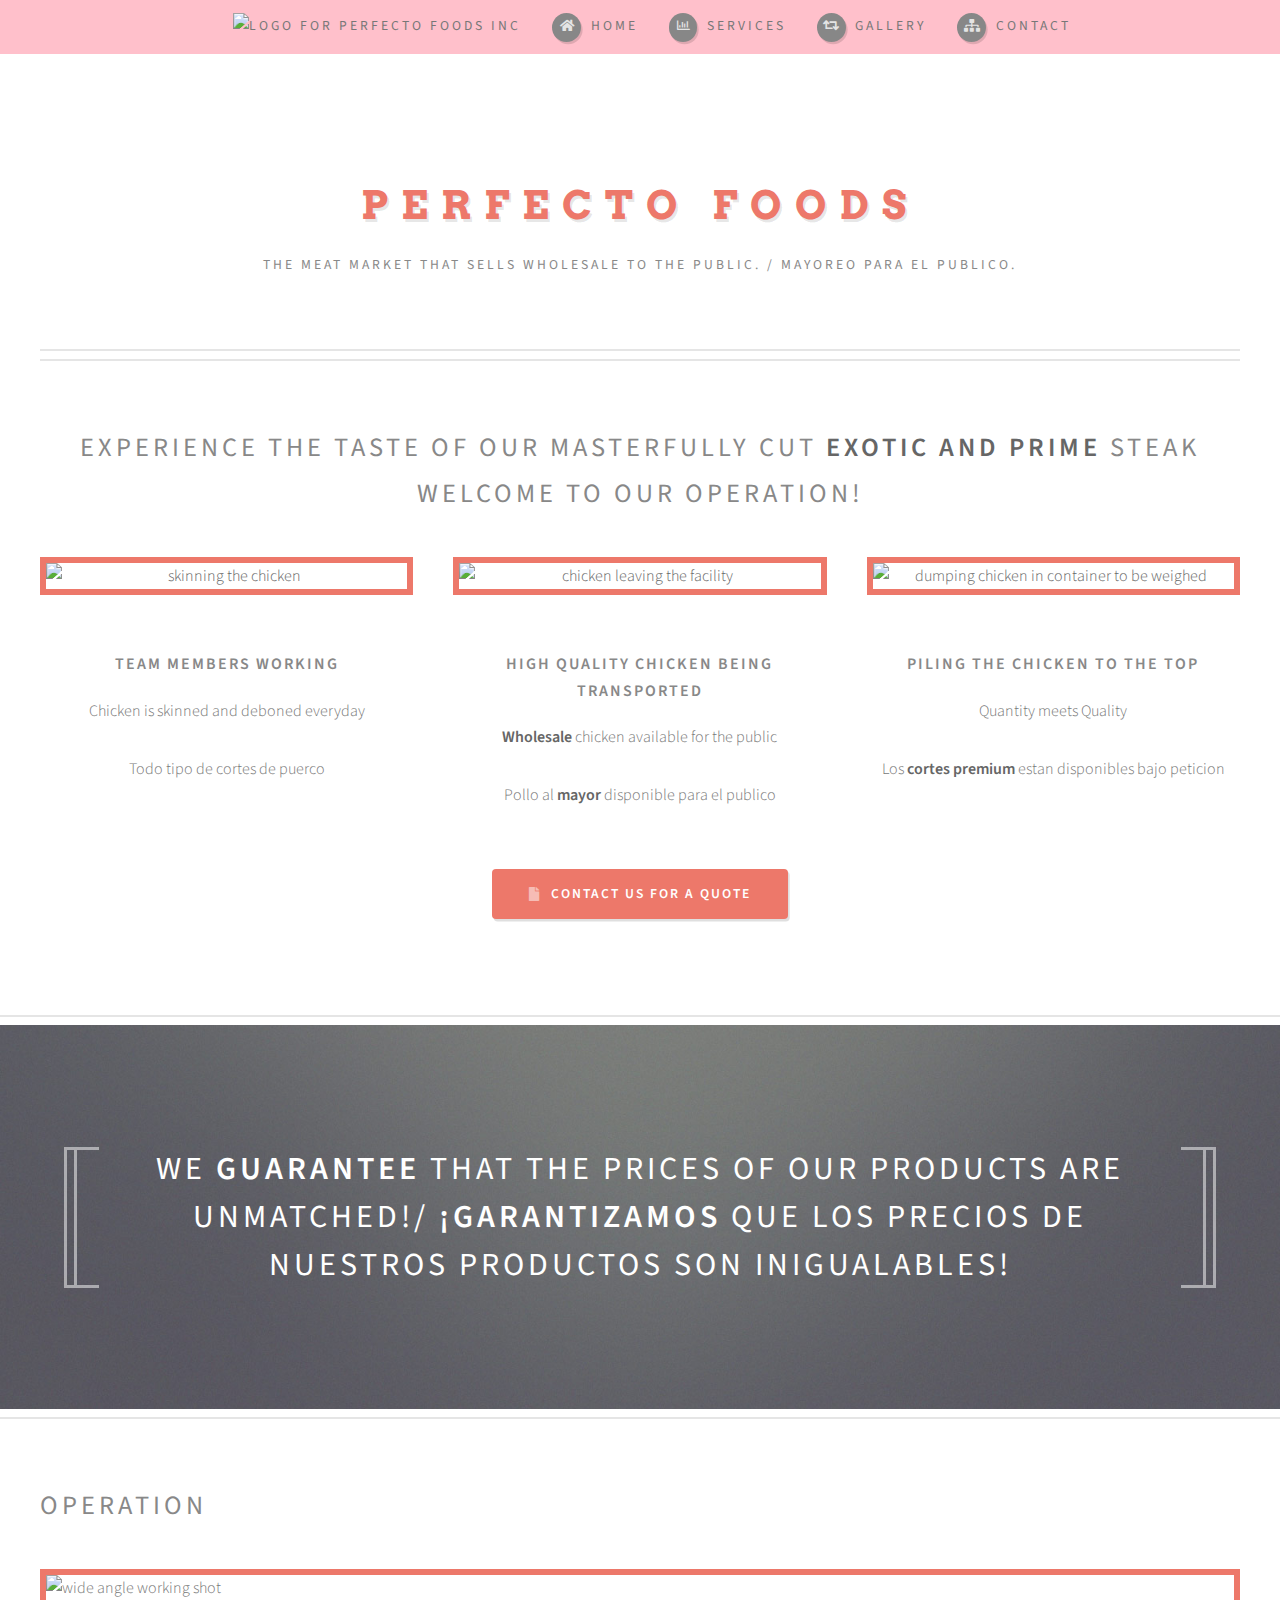
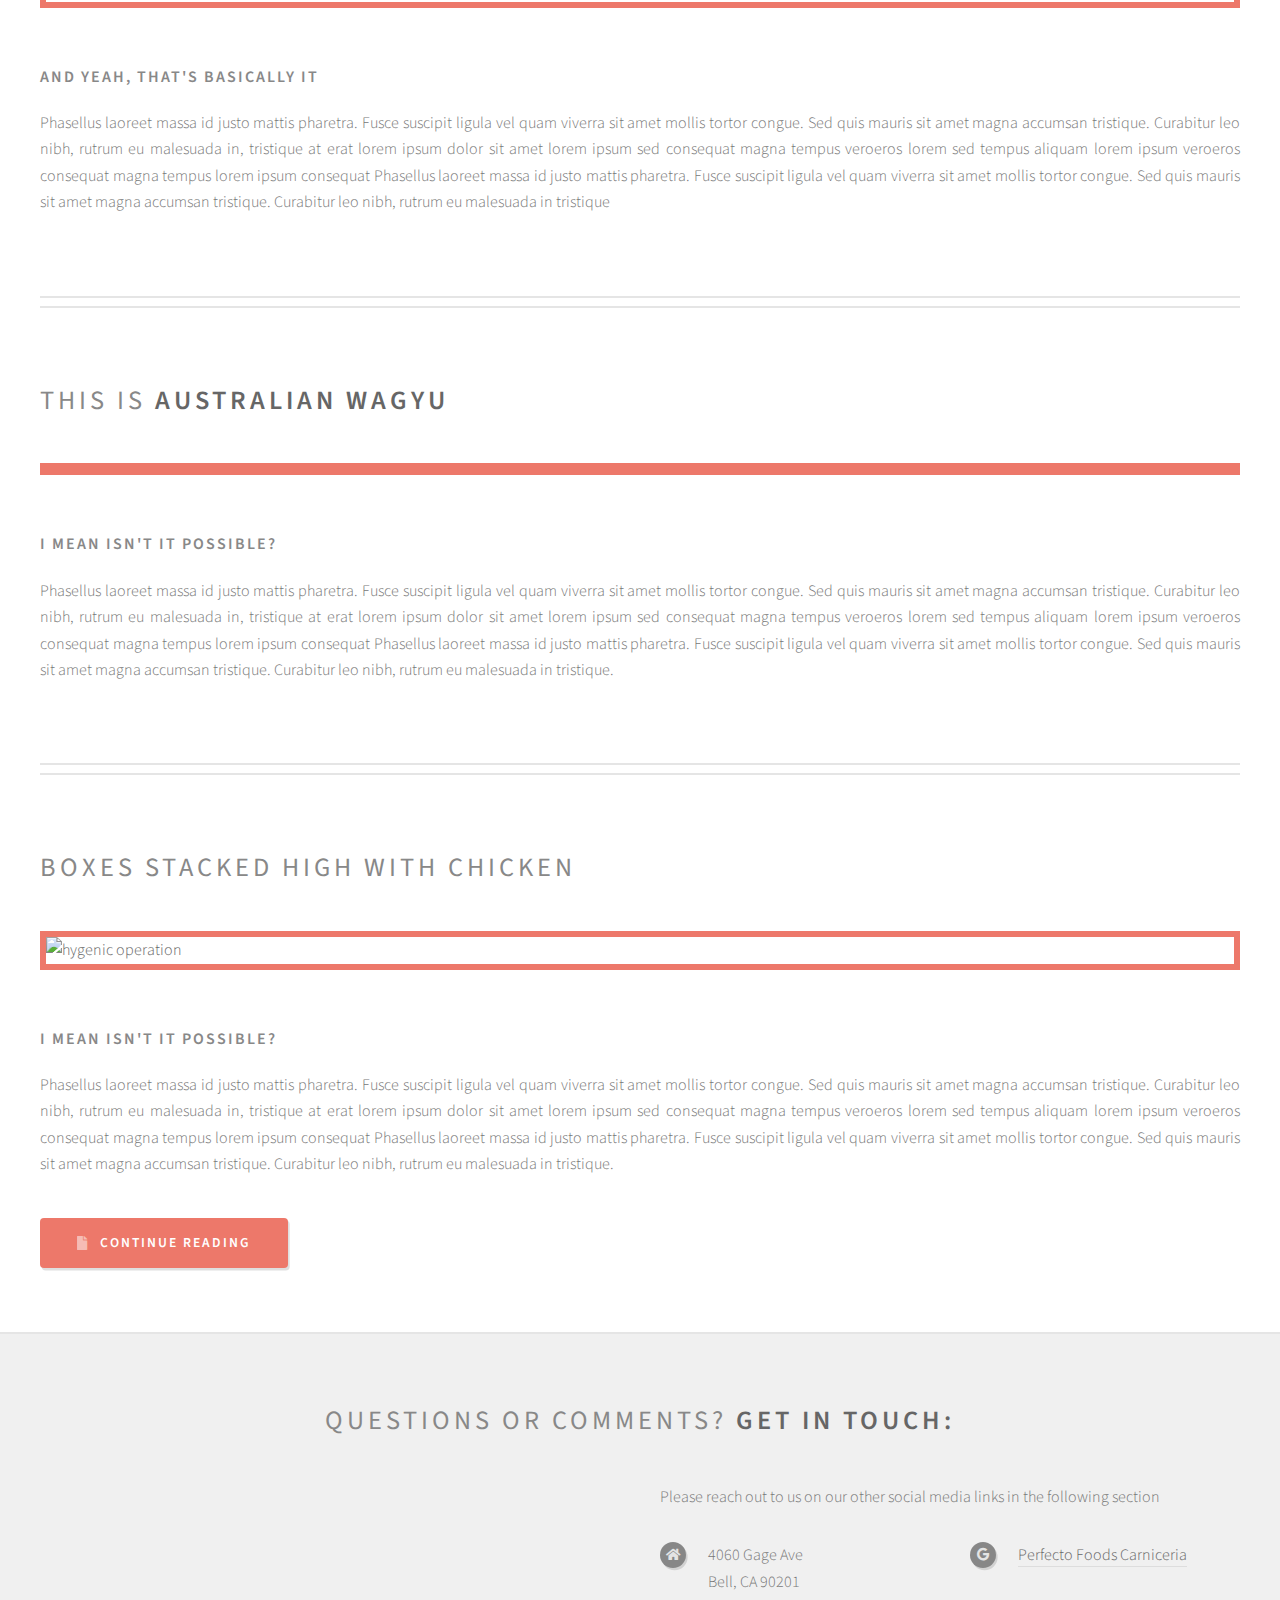
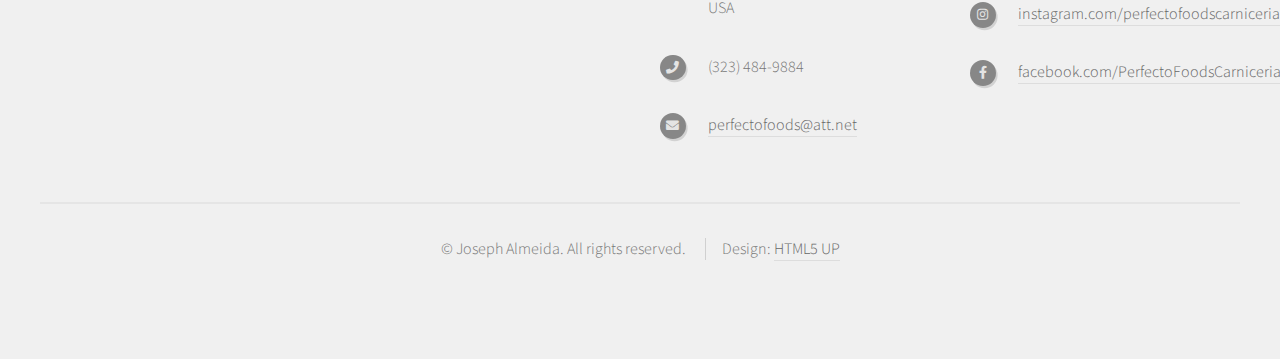
==== commit cc5f2291: "add images, gmaps, content, scroll js" ====
--- a/index.html
+++ b/index.html
@@ -15,6 +15,7 @@
     <link rel="stylesheet" href="assets/css/main.css" />
     <link rel="stylesheet" href="assets/css/changes.css" />
     <link rel="stylesheet" href="assets/css/header.css" />
+    <link rel="stylesheet" href="assets/css/features.css" />
     <link rel="stylesheet" href="assets/css/banner.css" />
     <link rel="stylesheet" href="assets/css/dark.css" />
   </head>
@@ -41,49 +42,52 @@
           <nav id="nav">
             <ul>
               <li>
-                <a class="" href="index.html"
-                  ><img
-                    src="images/Perfecto Foods Labels-v6.jpeg"
-                    alt="logo for perfecto foods inc"
-                    width="80"
-                    height="80"
-                /></a>
-              </li>
-              <li>
-                <a class="icon solid fa-home" href="index.html"
-                  ><span>Introduction</span></a
+                <a class="" href="index.html">
+                  <span>
+                    <img
+                      src="images/Perfecto Foods Labels-v6.jpeg"
+                      alt="logo for perfecto foods inc"
+                      width="72"
+                      height="78"
+                    />
+                  </span>
+                </a>
+              </li>
+              <li>
+                <a
+                  class="icon solid fa-home"
+                  href="#"
+                  onclick="scrollToHome()"
+                  data-stateName="home"
+                  ><span>Home</span></a
                 >
               </li>
               <li>
-                <a href="#" class="icon fa-chart-bar"><span>Dropdown</span></a>
-                <ul>
-                  <li><a href="#">Lorem ipsum dolor</a></li>
-                  <li><a href="#">Magna phasellus</a></li>
-                  <li><a href="#">Etiam dolore nisl</a></li>
-                  <li>
-                    <a href="#">Phasellus consequat</a>
-                    <ul>
-                      <li><a href="#">Magna phasellus</a></li>
-                      <li><a href="#">Etiam dolore nisl</a></li>
-                      <li><a href="#">Phasellus consequat</a></li>
-                    </ul>
-                  </li>
-                  <li><a href="#">Veroeros feugiat</a></li>
-                </ul>
-              </li>
-              <li>
-                <a class="icon solid fa-cog" href="left-sidebar.html"
-                  ><span>Left Sidebar</span></a
+                <a
+                  href="#"
+                  class="icon fa-chart-bar"
+                  onclick="scrollToSection('features')"
+                  data-stateName="features"
+                  ><span>Services</span></a
                 >
               </li>
-              <li>
-                <a class="icon solid fa-retweet" href="right-sidebar.html"
-                  ><span>Right Sidebar</span></a
+
+              <li>
+                <a
+                  class="icon solid fa-retweet"
+                  href="#"
+                  onclick="scrollToSection('main')"
+                  data-stateName="main"
+                  ><span>Gallery</span></a
                 >
               </li>
               <li>
-                <a class="icon solid fa-sitemap" href="no-sidebar.html"
-                  ><span>No Sidebar</span></a
+                <a
+                  class="icon solid fa-sitemap"
+                  href="#"
+                  onclick="scrollToSection('footer')"
+                  data-stateName="footer"
+                  ><span>Contact</span></a
                 >
               </li>
             </ul>
@@ -106,7 +110,7 @@
               <section>
                 <a href="#" class="image featured"
                   ><img
-                    src="images/2022-12-12/IMG_8742.jpg"
+                    src="images/2022-12-12/IMG_8911.jpg"
                     alt="skinning the chicken"
                 /></a>
                 <header>
@@ -158,7 +162,9 @@
             <div class="col-12">
               <ul class="actions">
                 <li>
-                  <a href="#footer" class="button icon solid fa-file"
+                  <a
+                    class="button icon solid fa-file"
+                    onclick="scrollToSection('footer')"
                     >Contact us for a quote</a
                   >
                 </li>
@@ -186,12 +192,12 @@
             <!-- Post -->
             <article class="box post">
               <header>
-                <h2>Behold! The <strong> japanese wagyu </strong></h2>
+                <h2>Operation</h2>
               </header>
               <span class="image featured image-limit"
                 ><img
-                  src="images/japanese-wagyu.jpg"
-                  alt="display japanese wagyu cuts"
+                  src="images/2022-12-20/IMG_9421.JPG"
+                  alt="wide angle working shot"
               /></span>
               <h3>And yeah, that's basically it</h3>
               <p>
@@ -218,7 +224,7 @@
                 </h2>
               </header>
               <a href="#" class="image featured image-limit"
-                ><img src="images/australian-wagyu.jpg" alt=""
+                ><img src="images/2022-12-12/IMG_8974.JPG" alt=""
               /></a>
               <h3>I mean isn't it possible?</h3>
               <p>
@@ -238,11 +244,13 @@
             <article class="box post">
               <header>
                 <h2>
-                  <a href="#">A Marbled <strong>Kobe Beef</strong></a>
+                  <a href="#">Boxes Stacked high with chicken</a>
                 </h2>
               </header>
               <a href="#" class="image featured"
-                ><img src="images/kobe.jpg" alt=""
+                ><img
+                  src="images/2022-12-20/IMG_9485.JPG"
+                  alt="hygenic operation"
               /></a>
               <h3>I mean isn't it possible?</h3>
               <p>
@@ -278,26 +286,17 @@
           <div class="row">
             <div class="col-6 col-12-medium">
               <section>
-                <form method="post" action="#">
-                  <div class="row gtr-50">
-                    <div class="col-6 col-12-small">
-                      <input name="name" placeholder="Name" type="text" />
-                    </div>
-                    <div class="col-6 col-12-small">
-                      <input name="email" placeholder="Email" type="text" />
-                    </div>
-                    <div class="col-12">
-                      <textarea name="message" placeholder="Message"></textarea>
-                    </div>
-                    <div class="col-12">
-                      <a
-                        href="#"
-                        class="form-button-submit button icon solid fa-envelope"
-                        >Send Message</a
-                      >
-                    </div>
-                  </div>
-                </form>
+                <div class="col-12">
+                  <iframe
+                    src="https://www.google.com/maps/embed?pb=!1m18!1m12!1m3!1d12024.302626943052!2d-118.20493053526184!3d33.97748373021558!2m3!1f0!2f0!3f0!3m2!1i1024!2i768!4f13.1!3m3!1m2!1s0x80c2cf2543e34f27%3A0xca610f49fa62d868!2sPerfecto%20Foods%20Carniceria!5e0!3m2!1sen!2sus!4v1672263866857!5m2!1sen!2sus"
+                    style="border: 0"
+                    width="300"
+                    height="200"
+                    allowfullscreen=""
+                    loading="lazy"
+                    referrerpolicy="no-referrer-when-downgrade"
+                  ></iframe>
+                </div>
               </section>
             </div>
             <div class="col-6 col-12-medium">
@@ -314,23 +313,33 @@
                         Bell, CA 90201<br />
                         USA
                       </li>
-                      <li class="icon solid fa-phone">(000) 000-0000</li>
+                      <li class="icon solid fa-phone">(323) 484-9884</li>
                       <li class="icon solid fa-envelope">
-                        <a href="#">info@untitled.tld</a>
+                        <a href="mailto:perfectofoods@att.net"
+                          >perfectofoods@att.net</a
+                        >
                       </li>
                     </ul>
                   </div>
                   <div class="col-6 col-12-small">
                     <ul class="icons">
-                      <li class="icon brands fa-twitter">
-                        <a href="#">@untitled</a>
+                      <li class="icon brands fa-google">
+                        <a href="https://goo.gl/maps/xZQshf2MGc5YCYSh8"
+                          >Perfecto Foods Carniceria</a
+                        >
                       </li>
                       <li class="icon brands fa-instagram">
-                        <a href="#">instagram.com/untitled</a>
+                        <a
+                          href="https://www.instagram.com/perfectofoodscarniceria/"
+                          >instagram.com/perfectofoodscarniceria</a
+                        >
                       </li>
 
                       <li class="icon brands fa-facebook-f">
-                        <a href="#">facebook.com/untitled</a>
+                        <a
+                          href="https://www.facebook.com/PerfectoFoodsCarniceria"
+                          >facebook.com/PerfectoFoodsCarniceria</a
+                        >
                       </li>
                     </ul>
                   </div>
@@ -341,7 +350,7 @@
         </div>
         <div id="copyright" class="container">
           <ul class="links">
-            <li>&copy; Untitled. All rights reserved.</li>
+            <li>&copy; Joseph Almeida. All rights reserved.</li>
             <li>Design: <a href="http://html5up.net">HTML5 UP</a></li>
           </ul>
         </div>
@@ -356,5 +365,6 @@
     <script src="assets/js/util.js"></script>
     <script src="assets/js/main.js"></script>
     <script src="javascript/script.js"></script>
+    <script src="javascript/scroll.js"></script>
   </body>
 </html>
--- a/assets/css/main.css
+++ b/assets/css/main.css
@@ -1784,7 +1784,7 @@
   box-shadow: inset 0px -8px 0px 0px #fff, inset 0px 8px 0px 0px #fff;
   position: relative;
   text-transform: uppercase;
-  background: url("../../images/bulls-headbutting.jpg");
+  background: url("../../images/banner.jpg");
   background-repeat: repeat;
   background-size: auto;
   padding: 10em 0;
--- a/assets/css/features.css
+++ b/assets/css/features.css
@@ -0,0 +1,5 @@
+@media screen and (max-width: 1680px) {
+  .row {
+    align-items: stretch;
+  }
+}
--- a/assets/css/banner.css
+++ b/assets/css/banner.css
@@ -1,3 +1,15 @@
+#banner > .container:before,
+#banner > .container:after {
+  opacity: 0.5;
+}
+#banner > .container {
+  width: 90%;
+}
+#banner {
+  background-repeat: no-repeat;
+  background-size: 100% 100%;
+}
+
 @media screen and (max-width: 980px) {
   #banner {
     background: url("../../images/beef-farm.jpg");
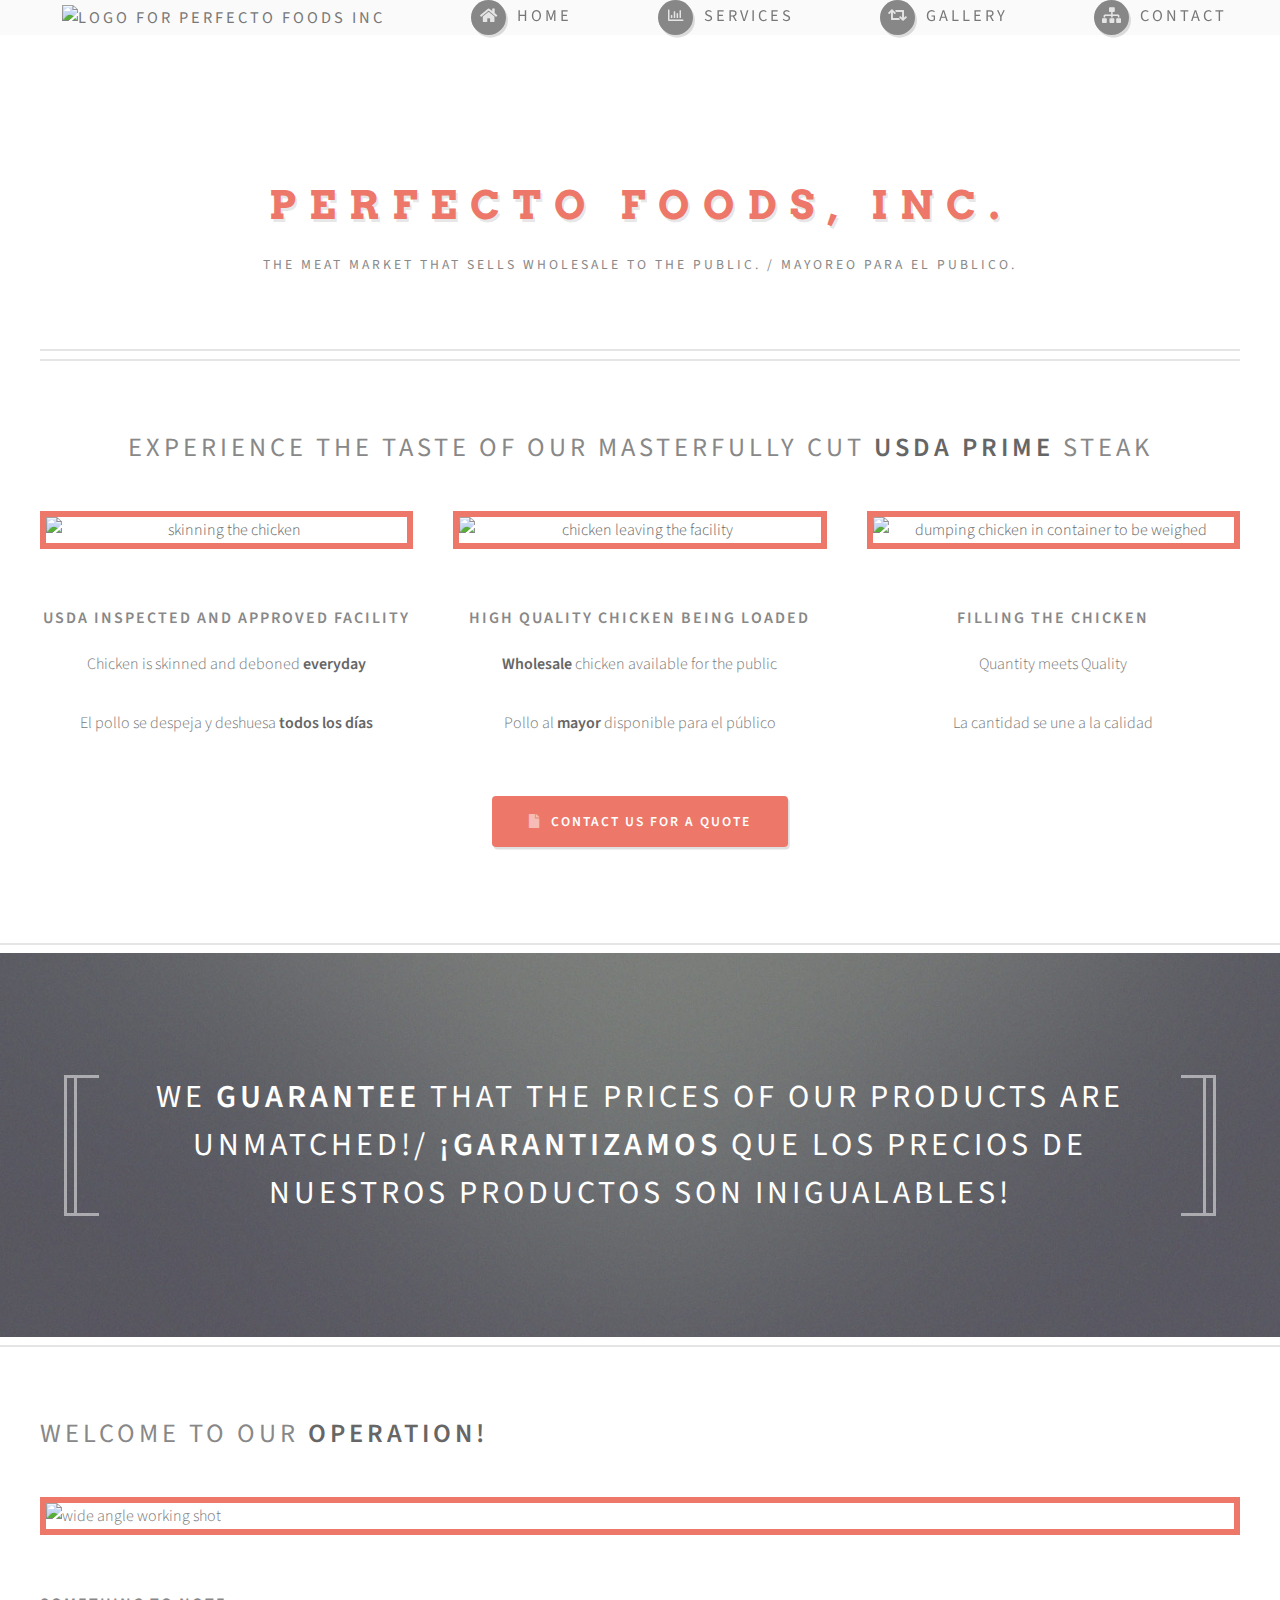
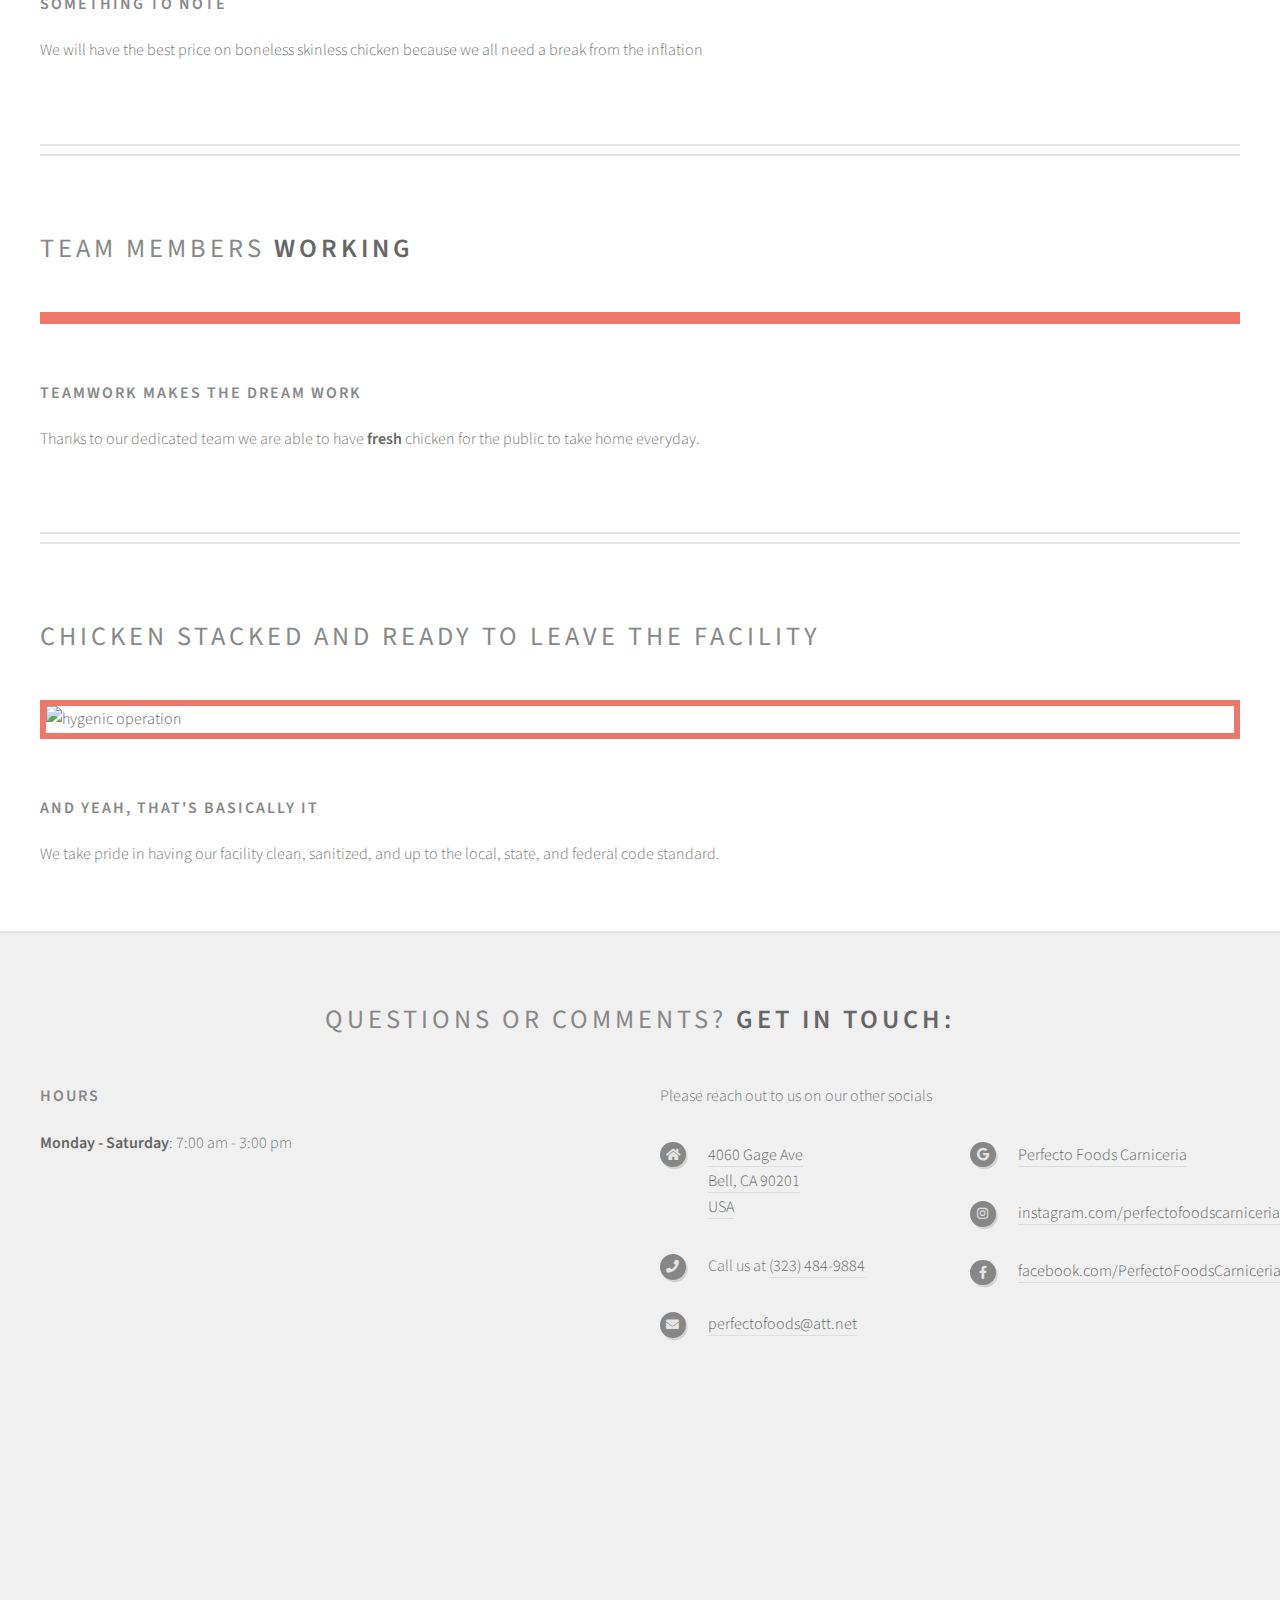
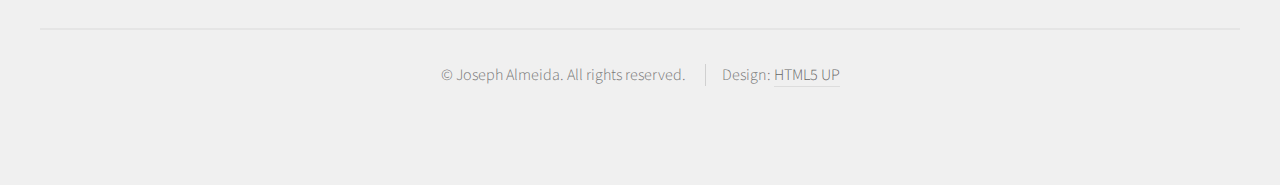
==== commit 4119ad8f: "rm href #  added correct content to pics" ====
--- a/index.html
+++ b/index.html
@@ -7,6 +7,12 @@
 <html>
   <head>
     <title>Perfecto Foods, Inc.</title>
+    <!-- add icon link -->
+    <link
+      rel="icon"
+      href="images/Perfecto Foods Labels-v6.jpeg"
+      type="image/x-icon"
+    />
     <meta charset="utf-8" />
     <meta
       name="viewport"
@@ -17,6 +23,7 @@
     <link rel="stylesheet" href="assets/css/header.css" />
     <link rel="stylesheet" href="assets/css/features.css" />
     <link rel="stylesheet" href="assets/css/banner.css" />
+    <link rel="stylesheet" href="assets/css/footer.css" />
     <link rel="stylesheet" href="assets/css/dark.css" />
   </head>
   <body class="homepage is-preload">
@@ -25,19 +32,11 @@
       <section id="header">
         <div class="container">
           <!-- Logo -->
-          <h1 id="logo"><a href="index.html">Perfecto Foods</a></h1>
+          <h1 id="logo"><a href="index.html">Perfecto Foods, Inc.</a></h1>
           <p>
             The meat market that sells wholesale to the public. / Mayoreo para
             el publico.
           </p>
-          <!-- <button
-            class="dark-mode-button top-dark-mode-button"
-            aria-label="dark mode toggle"
-            id="dark-mode-button"
-          >
-            Dark
-          </button> -->
-
           <!-- Nav -->
           <nav id="nav">
             <ul>
@@ -47,27 +46,21 @@
                     <img
                       src="images/Perfecto Foods Labels-v6.jpeg"
                       alt="logo for perfecto foods inc"
-                      width="72"
-                      height="78"
+                      id="perfecto-logo"
                     />
                   </span>
                 </a>
               </li>
               <li>
-                <a
-                  class="icon solid fa-home"
-                  href="#"
-                  onclick="scrollToHome()"
-                  data-stateName="home"
+                <a class="icon solid fa-home" href="" onclick="scrollToHome()"
                   ><span>Home</span></a
                 >
               </li>
               <li>
                 <a
-                  href="#"
+                  href=""
                   class="icon fa-chart-bar"
                   onclick="scrollToSection('features')"
-                  data-stateName="features"
                   ><span>Services</span></a
                 >
               </li>
@@ -75,18 +68,16 @@
               <li>
                 <a
                   class="icon solid fa-retweet"
-                  href="#"
+                  href=""
                   onclick="scrollToSection('main')"
-                  data-stateName="main"
                   ><span>Gallery</span></a
                 >
               </li>
               <li>
                 <a
                   class="icon solid fa-sitemap"
-                  href="#"
+                  href=""
                   onclick="scrollToSection('footer')"
-                  data-stateName="footer"
                   ><span>Contact</span></a
                 >
               </li>
@@ -101,7 +92,7 @@
           <header>
             <h2>
               Experience the taste of our masterfully cut
-              <strong>exotic and Prime</strong> Steak Welcome to our operation!
+              <strong>USDA Prime</strong> Steak
             </h2>
           </header>
           <div class="row aln-center">
@@ -114,10 +105,12 @@
                     alt="skinning the chicken"
                 /></a>
                 <header>
-                  <h3>Team members working</h3>
+                  <h3>Usda Inspected and Approved Facility</h3>
                 </header>
-                <p>Chicken is skinned and deboned everyday</p>
-                <p>Todo tipo de cortes de puerco</p>
+                <p>Chicken is skinned and deboned <strong>everyday</strong></p>
+                <p>
+                  El pollo se despeja y deshuesa <strong>todos los días</strong>
+                </p>
               </section>
             </div>
             <div class="col-4 col-6-medium col-12-small">
@@ -129,14 +122,14 @@
                     alt="chicken leaving the facility"
                 /></a>
                 <header>
-                  <h3>High Quality Chicken being transported</h3>
+                  <h3>High Quality Chicken being loaded</h3>
                 </header>
                 <p>
                   <strong>Wholesale</strong>
                   chicken available for the public
                 </p>
                 <p>
-                  Pollo al <strong>mayor</strong> disponible para el publico
+                  Pollo al <strong>mayor</strong> disponible para el público
                 </p>
               </section>
             </div>
@@ -149,13 +142,10 @@
                     alt="dumping chicken in container to be weighed"
                 /></a>
                 <header>
-                  <h3>Piling the chicken to the top</h3>
+                  <h3>Filling the chicken</h3>
                 </header>
                 <p>Quantity meets Quality</p>
-                <p>
-                  Los <strong>cortes premium</strong> estan disponibles bajo
-                  peticion
-                </p>
+                <p>La cantidad se une a la calidad</p>
               </section>
             </div>
 
@@ -192,59 +182,44 @@
             <!-- Post -->
             <article class="box post">
               <header>
-                <h2>Operation</h2>
+                <h2>Welcome to our <strong>operation!</strong></h2>
               </header>
               <span class="image featured image-limit"
                 ><img
                   src="images/2022-12-20/IMG_9421.JPG"
                   alt="wide angle working shot"
               /></span>
-              <h3>And yeah, that's basically it</h3>
+              <h3>Something to note</h3>
               <p>
-                Phasellus laoreet massa id justo mattis pharetra. Fusce suscipit
-                ligula vel quam viverra sit amet mollis tortor congue. Sed quis
-                mauris sit amet magna accumsan tristique. Curabitur leo nibh,
-                rutrum eu malesuada in, tristique at erat lorem ipsum dolor sit
-                amet lorem ipsum sed consequat magna tempus veroeros lorem sed
-                tempus aliquam lorem ipsum veroeros consequat magna tempus lorem
-                ipsum consequat Phasellus laoreet massa id justo mattis
-                pharetra. Fusce suscipit ligula vel quam viverra sit amet mollis
-                tortor congue. Sed quis mauris sit amet magna accumsan
-                tristique. Curabitur leo nibh, rutrum eu malesuada in tristique
+                We will have the best price on boneless skinless chicken because
+                we all need a break from the inflation
               </p>
             </article>
             <!-- Post -->
             <article class="box post">
               <header>
                 <h2>
-                  <a href="#">
-                    This is
-                    <strong>Australian Wagyu</strong>
+                  <a href="">
+                    Team members
+                    <strong>working</strong>
                   </a>
                 </h2>
               </header>
-              <a href="#" class="image featured image-limit"
+              <a href="" class="image featured image-limit"
                 ><img src="images/2022-12-12/IMG_8974.JPG" alt=""
               /></a>
-              <h3>I mean isn't it possible?</h3>
+              <h3>Teamwork makes the dream work</h3>
               <p>
-                Phasellus laoreet massa id justo mattis pharetra. Fusce suscipit
-                ligula vel quam viverra sit amet mollis tortor congue. Sed quis
-                mauris sit amet magna accumsan tristique. Curabitur leo nibh,
-                rutrum eu malesuada in, tristique at erat lorem ipsum dolor sit
-                amet lorem ipsum sed consequat magna tempus veroeros lorem sed
-                tempus aliquam lorem ipsum veroeros consequat magna tempus lorem
-                ipsum consequat Phasellus laoreet massa id justo mattis
-                pharetra. Fusce suscipit ligula vel quam viverra sit amet mollis
-                tortor congue. Sed quis mauris sit amet magna accumsan
-                tristique. Curabitur leo nibh, rutrum eu malesuada in tristique.
+                Thanks to our dedicated team we are able to have
+                <strong>fresh</strong> chicken for the public to take home
+                everyday.
               </p>
             </article>
             <!-- Post -->
             <article class="box post">
               <header>
                 <h2>
-                  <a href="#">Boxes Stacked high with chicken</a>
+                  <a href="">chicken Stacked and ready to leave the facility</a>
                 </h2>
               </header>
               <a href="#" class="image featured"
@@ -252,26 +227,18 @@
                   src="images/2022-12-20/IMG_9485.JPG"
                   alt="hygenic operation"
               /></a>
-              <h3>I mean isn't it possible?</h3>
+              <h3>And yeah, that's basically it</h3>
               <p>
-                Phasellus laoreet massa id justo mattis pharetra. Fusce suscipit
-                ligula vel quam viverra sit amet mollis tortor congue. Sed quis
-                mauris sit amet magna accumsan tristique. Curabitur leo nibh,
-                rutrum eu malesuada in, tristique at erat lorem ipsum dolor sit
-                amet lorem ipsum sed consequat magna tempus veroeros lorem sed
-                tempus aliquam lorem ipsum veroeros consequat magna tempus lorem
-                ipsum consequat Phasellus laoreet massa id justo mattis
-                pharetra. Fusce suscipit ligula vel quam viverra sit amet mollis
-                tortor congue. Sed quis mauris sit amet magna accumsan
-                tristique. Curabitur leo nibh, rutrum eu malesuada in tristique.
+                We take pride in having our facility clean, sanitized, and up to
+                the local, state, and federal code standard.
               </p>
-              <ul class="actions">
+              <!-- <ul class="actions">
                 <li>
                   <a href="#" class="button icon solid fa-file"
                     >Continue Reading</a
                   >
                 </li>
-              </ul>
+              </ul> -->
             </article>
           </div>
         </div>
@@ -287,33 +254,42 @@
             <div class="col-6 col-12-medium">
               <section>
                 <div class="col-12">
+                  <h3>Hours</h3>
+                  <p><strong> Monday - Saturday</strong>: 7:00 am - 3:00 pm</p>
+                </div>
+                <div class="col-12 iframe-rwd">
                   <iframe
                     src="https://www.google.com/maps/embed?pb=!1m18!1m12!1m3!1d12024.302626943052!2d-118.20493053526184!3d33.97748373021558!2m3!1f0!2f0!3f0!3m2!1i1024!2i768!4f13.1!3m3!1m2!1s0x80c2cf2543e34f27%3A0xca610f49fa62d868!2sPerfecto%20Foods%20Carniceria!5e0!3m2!1sen!2sus!4v1672263866857!5m2!1sen!2sus"
                     style="border: 0"
-                    width="300"
-                    height="200"
+                    width="600"
+                    height="400"
                     allowfullscreen=""
                     loading="lazy"
                     referrerpolicy="no-referrer-when-downgrade"
+                    scrolling="no"
+                    marginheight="0"
+                    marginwidth="0"
                   ></iframe>
                 </div>
               </section>
             </div>
             <div class="col-6 col-12-medium">
               <section>
-                <p>
-                  Please reach out to us on our other social media links in the
-                  following section
-                </p>
+                <p>Please reach out to us on our other socials</p>
                 <div class="row">
                   <div class="col-6 col-12-small">
                     <ul class="icons">
                       <li class="icon solid fa-home">
-                        4060 Gage Ave<br />
-                        Bell, CA 90201<br />
-                        USA
-                      </li>
-                      <li class="icon solid fa-phone">(323) 484-9884</li>
+                        <a href="https://goo.gl/maps/xZQshf2MGc5YCYSh8">
+                          4060 Gage Ave<br />
+                          Bell, CA 90201<br />
+                          USA
+                        </a>
+                      </li>
+                      <li class="icon solid fa-phone">
+                        Call us at
+                        <a href="tel:3234849884"> (323) 484-9884</a>
+                      </li>
                       <li class="icon solid fa-envelope">
                         <a href="mailto:perfectofoods@att.net"
                           >perfectofoods@att.net</a
--- a/assets/css/header.css
+++ b/assets/css/header.css
@@ -1,5 +1,5 @@
 nav#nav {
-  background-color: pink;
+  background-color: #fafafa;
   position: fixed;
   top: 0;
   z-index: 5;
@@ -8,3 +8,34 @@
 nav#nav > ul {
   margin-bottom: 0;
 }
+
+#nav > ul > li {
+  margin: 0;
+}
+
+#nav > ul {
+  padding: 0;
+  display: flex;
+  justify-content: space-evenly;
+  align-items: center;
+}
+
+#nav > ul > li {
+  font-size: 1.2em;
+}
+
+@media screen and (max-width: 980px) {
+  #titleBar .toggle:before {
+    background: #f0f0f0;
+    border-radius: 4px;
+
+    box-shadow: 0.2em 0.2em 0 0 rgba(0, 0, 0, 0.15);
+    left: 40px;
+    color: crimson;
+  }
+
+  #navPanel .link:hover {
+    color: crimson;
+    text-decoration: underline;
+  }
+}
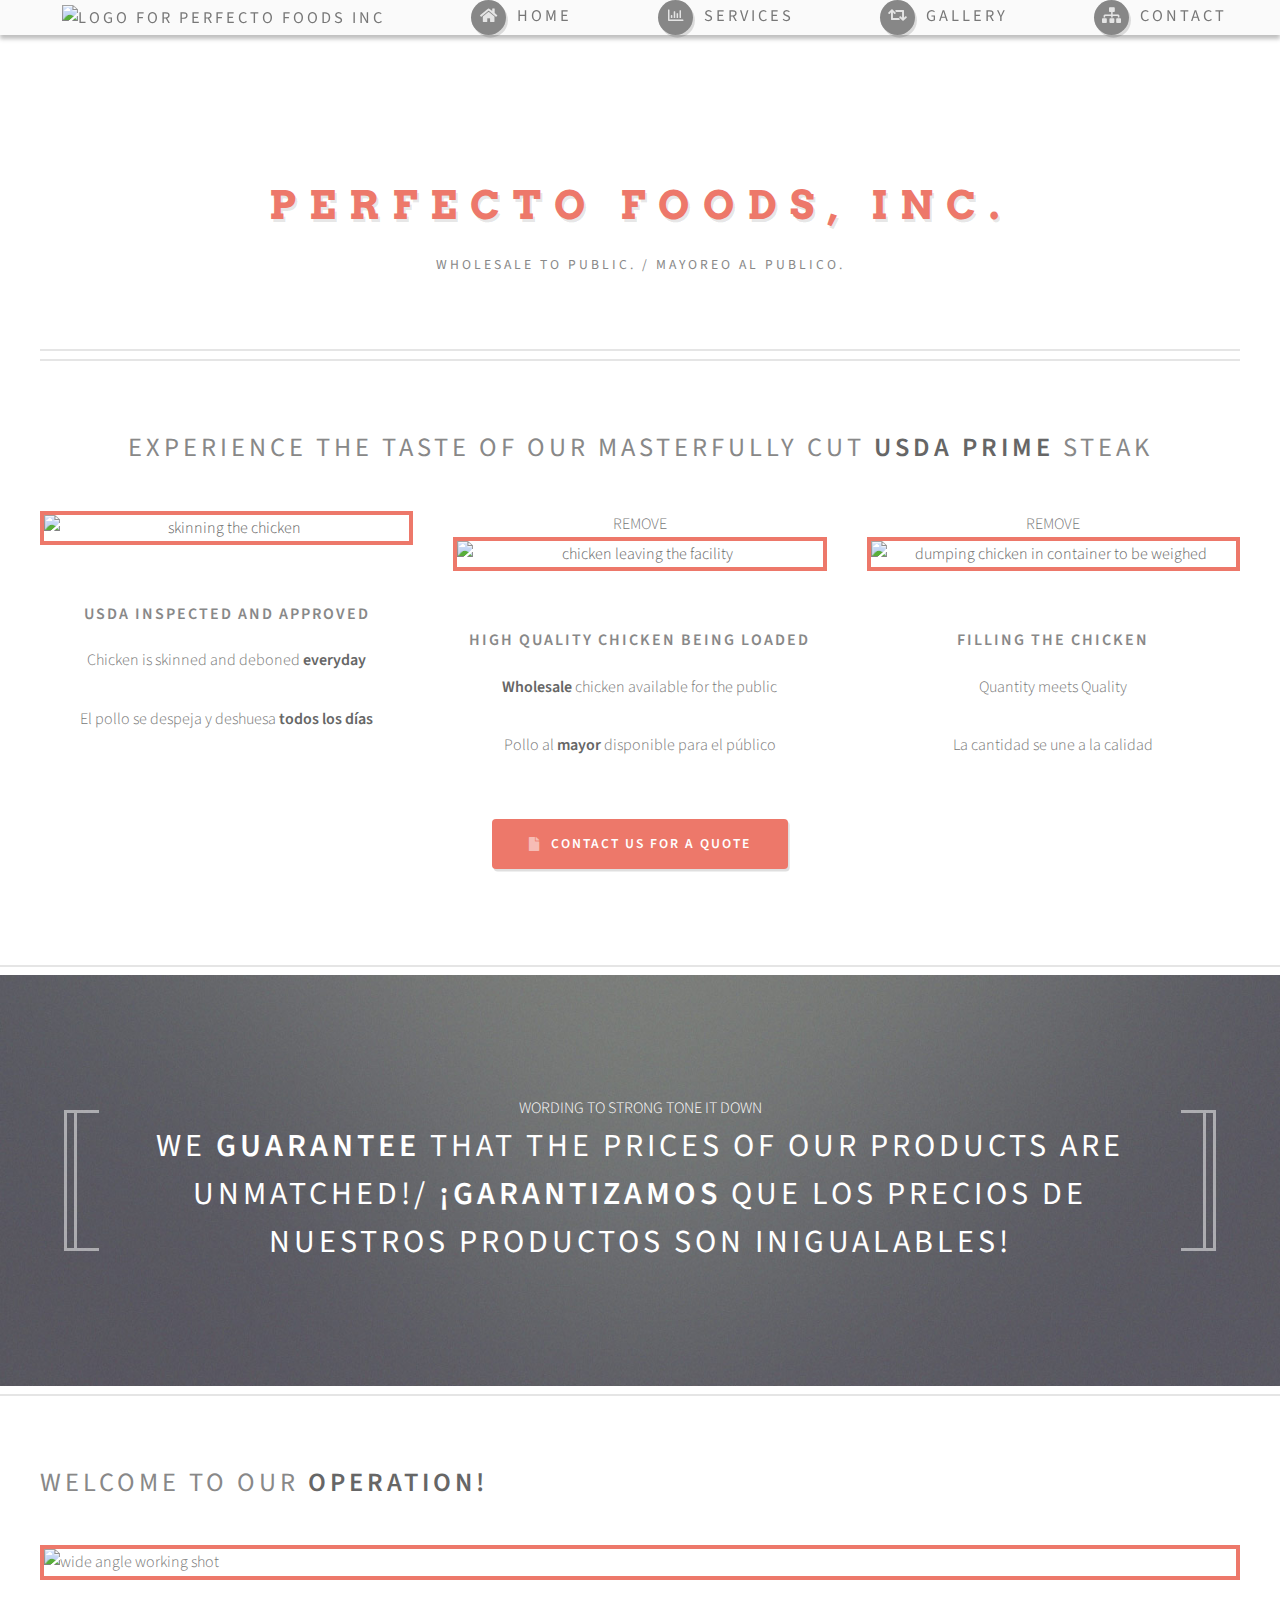
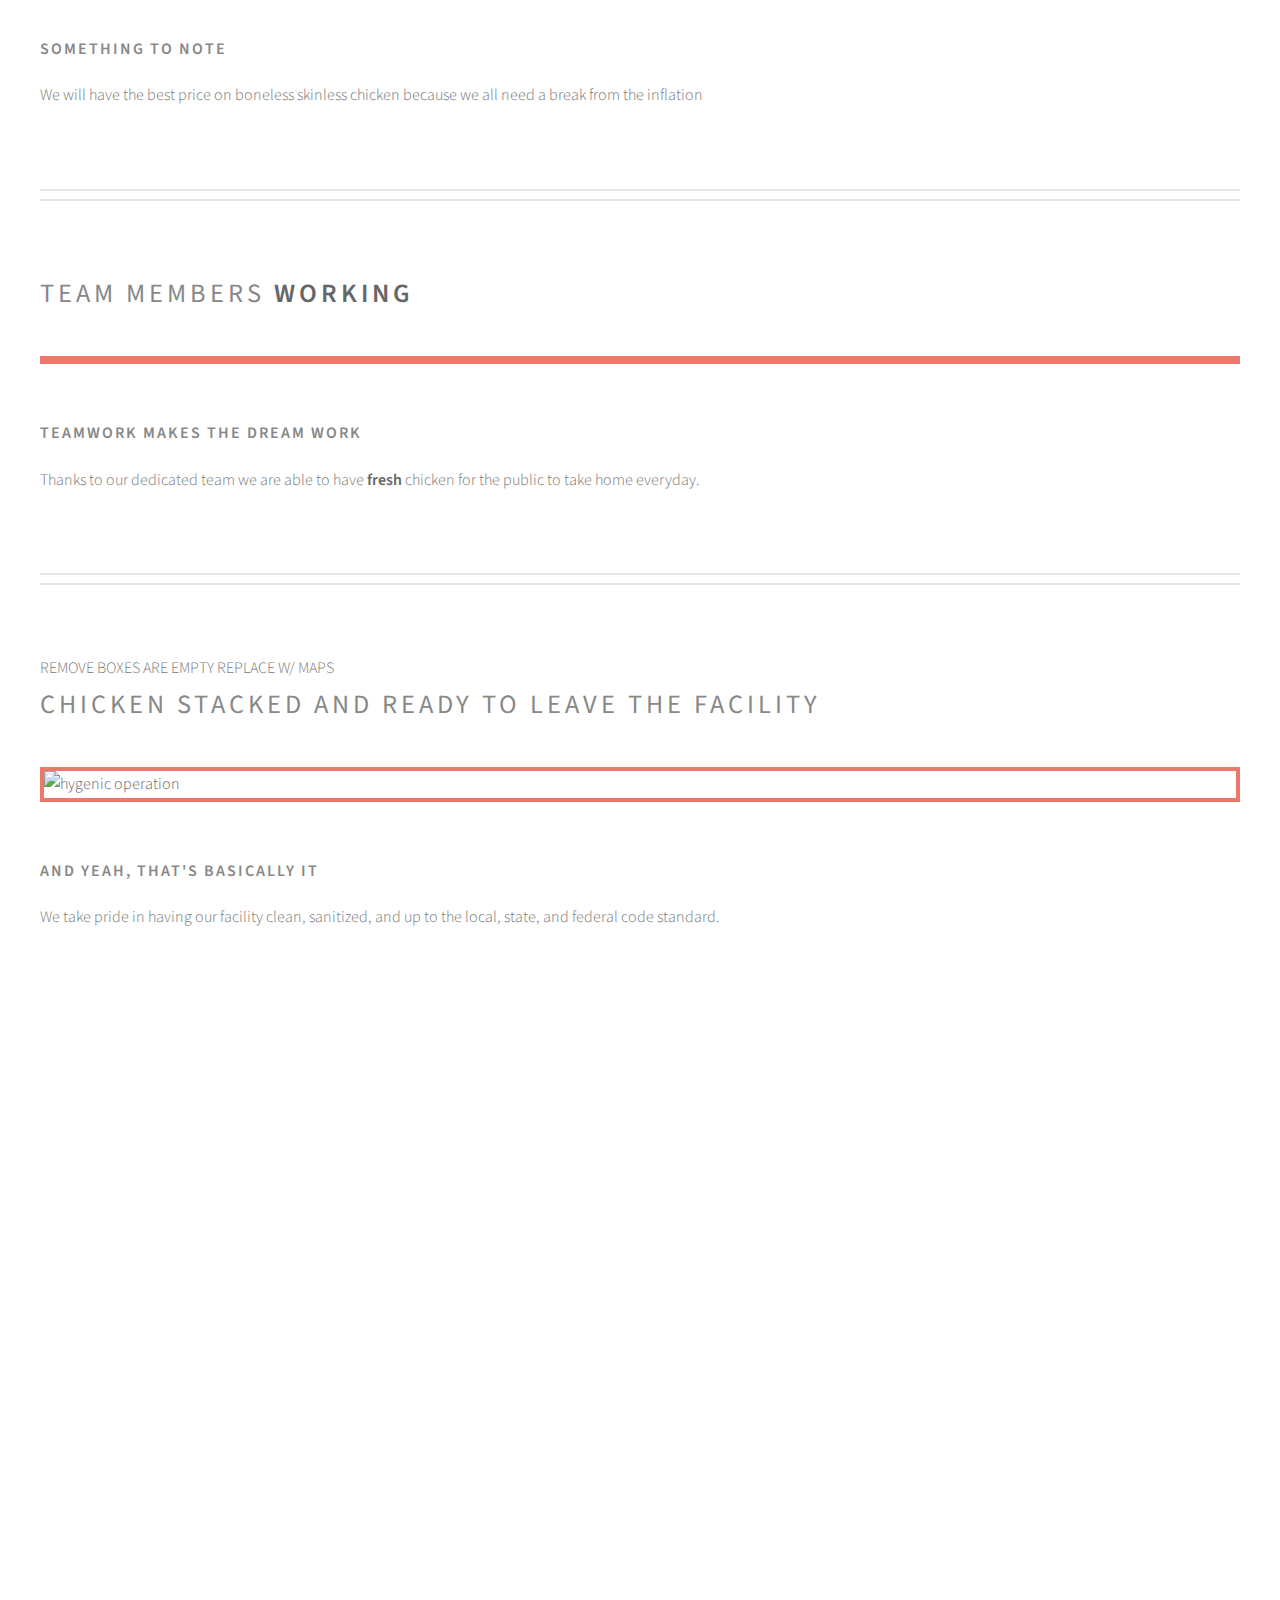
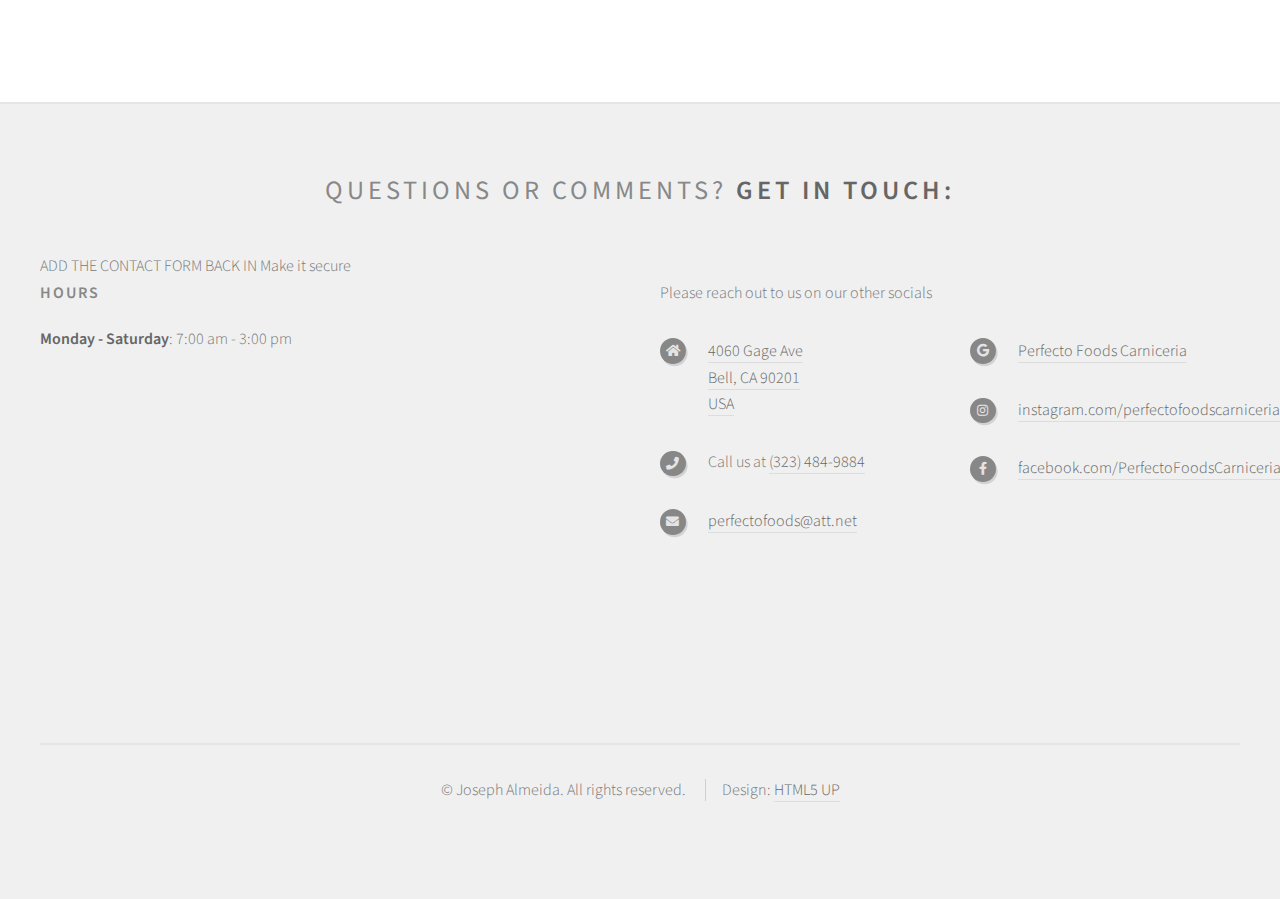
==== commit 9b530ec4: "Added todos" ====
--- a/index.html
+++ b/index.html
@@ -33,10 +33,7 @@
         <div class="container">
           <!-- Logo -->
           <h1 id="logo"><a href="index.html">Perfecto Foods, Inc.</a></h1>
-          <p>
-            The meat market that sells wholesale to the public. / Mayoreo para
-            el publico.
-          </p>
+          <p>Wholesale to public. / Mayoreo al publico.</p>
           <!-- Nav -->
           <nav id="nav">
             <ul>
@@ -105,7 +102,7 @@
                     alt="skinning the chicken"
                 /></a>
                 <header>
-                  <h3>Usda Inspected and Approved Facility</h3>
+                  <h3>Usda Inspected and Approved</h3>
                 </header>
                 <p>Chicken is skinned and deboned <strong>everyday</strong></p>
                 <p>
@@ -116,6 +113,7 @@
             <div class="col-4 col-6-medium col-12-small">
               <!-- Feature -->
               <section>
+                REMOVE
                 <a href="#" class="image featured"
                   ><img
                     src="images/2022-12-20/IMG_9483.JPG"
@@ -136,6 +134,7 @@
             <div class="col-4 col-6-medium col-12-small">
               <!-- Feature -->
               <section>
+                REMOVE
                 <a href="#" class="image featured"
                   ><img
                     src="images/2022-12-20/IMG_9325.JPG"
@@ -167,6 +166,7 @@
       <!-- Banner -->
       <section id="banner">
         <div class="container">
+          WORDING TO STRONG TONE IT DOWN
           <p>
             We <strong>guarantee</strong> that the prices of our products are
             unmatched!/ <strong>¡Garantizamos</strong> que los precios de
@@ -217,6 +217,7 @@
             </article>
             <!-- Post -->
             <article class="box post">
+              REMOVE BOXES ARE EMPTY REPLACE W/ MAPS
               <header>
                 <h2>
                   <a href="">chicken Stacked and ready to leave the facility</a>
@@ -232,13 +233,20 @@
                 We take pride in having our facility clean, sanitized, and up to
                 the local, state, and federal code standard.
               </p>
-              <!-- <ul class="actions">
-                <li>
-                  <a href="#" class="button icon solid fa-file"
-                    >Continue Reading</a
-                  >
-                </li>
-              </ul> -->
+              <div class="iframe-rwd">
+                <iframe
+                  src="https://www.google.com/maps/embed?pb=!1m18!1m12!1m3!1d12024.302626943052!2d-118.20493053526184!3d33.97748373021558!2m3!1f0!2f0!3f0!3m2!1i1024!2i768!4f13.1!3m3!1m2!1s0x80c2cf2543e34f27%3A0xca610f49fa62d868!2sPerfecto%20Foods%20Carniceria!5e0!3m2!1sen!2sus!4v1672263866857!5m2!1sen!2sus"
+                  style="border: 0"
+                  width="600"
+                  height="400"
+                  allowfullscreen=""
+                  loading="lazy"
+                  referrerpolicy="no-referrer-when-downgrade"
+                  scrolling="no"
+                  marginheight="0"
+                  marginwidth="0"
+                ></iframe>
+              </div>
             </article>
           </div>
         </div>
@@ -249,6 +257,7 @@
         <div class="container">
           <header>
             <h2>Questions or comments? <strong>Get in touch:</strong></h2>
+            ADD THE CONTACT FORM BACK IN Make it secure
           </header>
           <div class="row">
             <div class="col-6 col-12-medium">
--- a/assets/css/changes.css
+++ b/assets/css/changes.css
@@ -14,3 +14,11 @@
   box-sizing: border-box;
   font-family: Futura;
 }
+
+.image {
+  border: solid 4px #ed786a !important;
+}
+
+.image:hover {
+  opacity: 0.8;
+}
--- a/assets/css/header.css
+++ b/assets/css/header.css
@@ -3,6 +3,8 @@
   position: fixed;
   top: 0;
   z-index: 5;
+
+  box-shadow: 0 0.25em 0.25em 0 rgba(0, 0, 0, 0.25);
 }
 
 nav#nav > ul {
@@ -24,6 +26,11 @@
   font-size: 1.2em;
 }
 
+#perfecto-logo {
+  width: 48px;
+  height: 53px;
+}
+
 @media screen and (max-width: 980px) {
   #titleBar .toggle:before {
     background: #f0f0f0;
--- a/assets/css/footer.css
+++ b/assets/css/footer.css
@@ -0,0 +1,14 @@
+/* This solution is from Dave Rupert / Chris Coyier (I think) */
+.iframe-rwd {
+  position: relative;
+  padding-bottom: 56.25%;
+  height: 0;
+  overflow: hidden;
+}
+.iframe-rwd iframe {
+  position: absolute;
+  top: 0;
+  left: 0;
+  width: 100%;
+  height: 100%;
+}
